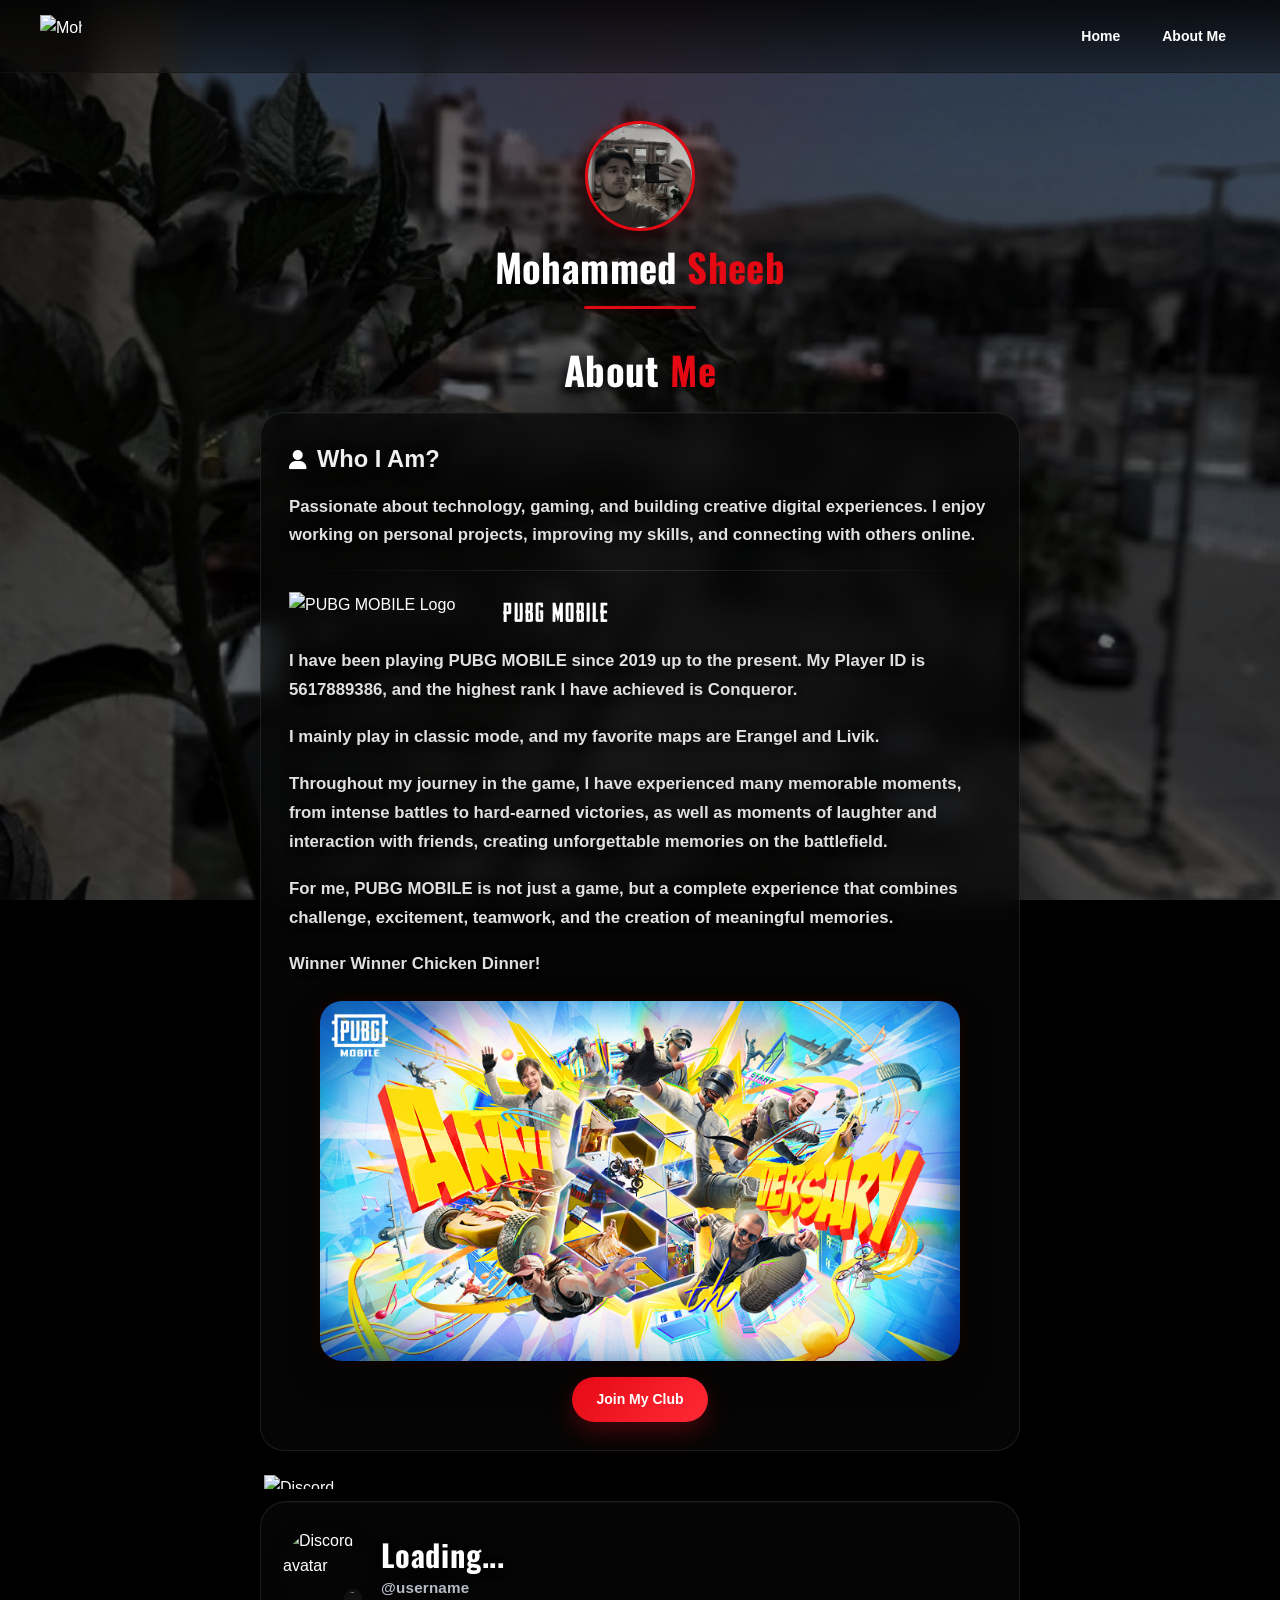
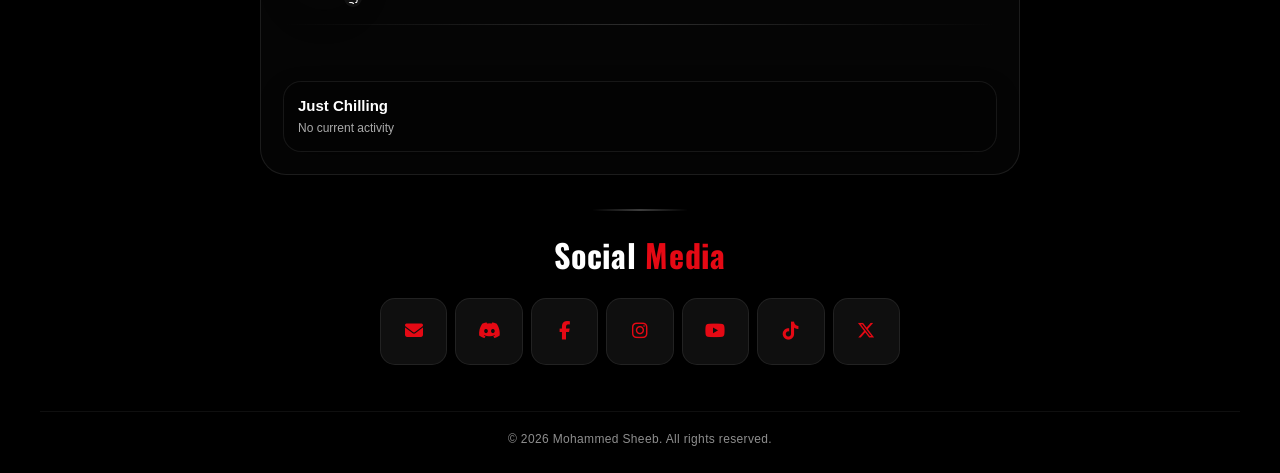
==== index.html @ 772f0a7f "Update index.html" ====
<!DOCTYPE html>
<html lang="en">
<head>
  <meta charset="UTF-8" />
  <meta name="viewport" content="width=device-width, initial-scale=1.0" />
  <title>Mohammed Sheeb</title>

  <meta name="description" content="Official personal website of Mohammed Sheeb" />
  <meta name="robots" content="index, follow" />
  <link rel="canonical" href="https://mohammedsheeb.online/" />

  <meta property="og:title" content="Mohammed Sheeb" />
  <meta property="og:description" content="Official personal website of Mohammed Sheeb" />
  <meta property="og:url" content="https://mohammedsheeb.online/" />
  <meta property="og:type" content="website" />
  <meta property="og:image" content="https://mohammedsheeb.online/assets/images/logos/logo.png?v=25" />
  <meta property="og:image:secure_url" content="https://mohammedsheeb.online/assets/images/logos/logo.png?v=25" />
  <meta property="og:image:type" content="image/png" />
  <meta property="og:image:width" content="256" />
  <meta property="og:image:height" content="256" />

  <meta name="twitter:card" content="summary" />
  <meta name="twitter:title" content="Mohammed Sheeb" />
  <meta name="twitter:description" content="Official personal website of Mohammed Sheeb" />
  <meta name="twitter:image" content="https://mohammedsheeb.online/assets/images/logos/logo.png?v=25" />

  <link rel="icon" type="image/svg+xml" href="/assets/images/logos/logo.svg" />
  <link rel="icon" type="image/png" sizes="32x32" href="/assets/images/logos/logo.png" />
  <link rel="icon" type="image/png" sizes="64x64" href="/assets/images/logos/logo.png" />
  <link rel="apple-touch-icon" href="/assets/images/logos/logo.png" />

  <link rel="preconnect" href="https://fonts.googleapis.com" />
  <link rel="preconnect" href="https://fonts.gstatic.com" crossorigin />
  <link rel="preconnect" href="https://cdnjs.cloudflare.com" />

  <link href="https://fonts.googleapis.com/css2?family=Google+Sans:ital,wght@0,400..700;1,400..700&family=Oswald:wght@200..700&display=swap" rel="stylesheet" />
  <link rel="stylesheet" href="https://cdnjs.cloudflare.com/ajax/libs/font-awesome/6.5.2/css/all.min.css" />
  <link rel="stylesheet" href="/assets/css/style.css" />

  <script async src="https://www.googletagmanager.com/gtag/js?id=G-B6TC2WJ9QJ"></script>
  <script>
    window.dataLayer = window.dataLayer || [];
    function gtag(){dataLayer.push(arguments);}
    gtag("js", new Date());
    gtag("config", "G-B6TC2WJ9QJ");
  </script>
</head>
<body>
  <header id="siteHeader">
    <div class="container header-inner">
      <div class="logo">
        <a href="/" aria-label="Mohammed Sheeb Home">
          <img
            src="/assets/images/logos/logo.png"
            alt="Mohammed Sheeb Logo"
            class="logo-img"
            width="288"
            height="288"
          />
        </a>
      </div>

      <button
        class="menu-toggle"
        id="menuToggle"
        aria-label="Menu"
        aria-expanded="false"
        aria-controls="siteNav"
        type="button"
      >
        <span></span>
        <span></span>
        <span></span>
      </button>

      <nav class="nav" id="siteNav" aria-label="Primary Navigation">
        <a href="/">Home</a>
        <a href="/about/">About Me</a>
      </nav>
    </div>
  </header>

  <main>
    <section class="hero reveal delay-1" id="about">
      <img
        id="heroAvatar"
        src="/assets/images/profile/profile.jpg"
        alt="Mohammed Sheeb Profile"
        width="710"
        height="710"
      />
      <h1>Mohammed <span>Sheeb</span></h1>
      <div class="hero-line"></div>
    </section>

    <div class="section-heading reveal delay-2">
      <h2>About <span>Me</span></h2>
    </div>

    <div class="container">
      <section class="about-card reveal delay-3">
        <div class="about-subtitle">
          <i class="fas fa-user" aria-hidden="true"></i>
          Who I Am?
        </div>

        <p class="about-text">
          Passionate about technology, gaming, and building creative digital experiences.
          I enjoy working on personal projects, improving my skills, and connecting with others online.
        </p>

        <div class="section-line"></div>

        <div class="game-title">
          <img
            src="/assets/images/logos/pubgm-logo.png"
            alt="PUBG MOBILE Logo"
            class="game-logo"
            width="600"
            height="120"
          />
          <span>PUBG MOBILE</span>
        </div>

        <p class="about-text">
          I have been playing PUBG MOBILE since 2019 up to the present. My Player ID is 5617889386, and the highest rank I have achieved is Conqueror.
        </p>

        <p class="about-text">
          I mainly play in classic mode, and my favorite maps are Erangel and Livik.
        </p>

        <p class="about-text">
          Throughout my journey in the game, I have experienced many memorable moments, from intense battles to hard-earned victories, as well as moments of laughter and interaction with friends, creating unforgettable memories on the battlefield.
        </p>

        <p class="about-text">
          For me, PUBG MOBILE is not just a game, but a complete experience that combines challenge, excitement, teamwork, and the creation of meaningful memories.
        </p>

        <p class="about-text">
          Winner Winner Chicken Dinner!
        </p>

        <div class="pubgm-image-box">
          <img
            src="/assets/images/general/pubgm.jpg"
            alt="PUBG MOBILE"
            class="pubgm-image"
            width="1536"
            height="1152"
          />
          <a
            href="https://www.pubgmobile.com/club/detail?openid=37792517957485864&encryptid=99T6UqU2F5CDhQtXUwFKhBUpHgf5hdf0uJ&id=1003854&type=1&page=club_homepage&extra&schema=igame1320"
            target="_blank"
            rel="noopener noreferrer"
            class="pubgm-btn"
          >
            Join My Club
          </a>
        </div>
      </section>

      <div class="discord-title reveal delay-4">
        <img
          src="/assets/images/logos/discord-logo.png"
          alt="Discord Logo"
          class="discord-logo"
          width="1536"
          height="232"
        />
      </div>

      <a
        href="https://discordapp.com/users/1481454957512101950"
        target="_blank"
        rel="noopener noreferrer"
        class="discord-link"
        aria-label="Open Discord profile"
      >
        <section class="discord-card reveal delay-4">
          <div class="profile">
            <div class="avatar">
              <img id="avatar" src="" alt="Discord avatar" />
              <img id="avatarFrame" class="avatar-frame" src="" alt="" style="display:none;" />
              <div id="dot" class="status-dot">
  <img id="statusIcon" src="" alt="status" />
</div>
            </div>

            <div class="profile-meta">
              <div id="displayName" class="display-name">Loading...</div>
              <div id="tag" class="username-value">@username</div>
            </div>
          </div>

          <div class="discord-divider"></div>

          <div id="customStatus" class="custom-status">
            <span id="customStatusEmoji" class="custom-status-emoji"></span>
            <span id="customStatusText" class="custom-status-text"></span>
          </div>

          <div id="activityCard" class="activity-card">
            <div id="spotifyHeader" class="spotify-header" style="display:none;">
              <span>Listening to Spotify</span>
              <i class="fab fa-spotify" aria-hidden="true"></i>
            </div>

            <div class="activity-main">
              <img
                id="activityCover"
                class="activity-cover"
                src=""
                alt="Activity Cover"
                style="display:none;"
              />

              <div class="activity-text">
                <div id="activityName" class="activity-name">Just Chilling</div>
                <div id="activityArtist" class="activity-artist">No current activity</div>
              </div>
            </div>

            <div id="spotifyProgressWrap" class="spotify-progress-wrap" style="display:none;">
              <div class="progress">
                <div id="progressBar" class="progress-bar"></div>
              </div>

              <div class="time">
                <span id="timeCurrent">0:00</span>
                <span id="timeTotal">0:00</span>
              </div>
            </div>
          </div>
        </section>
      </a>

      <div class="section-divider reveal delay-5"></div>

      <section class="social reveal delay-5" id="social">
        <h2>Social <span>Media</span></h2>

        <div class="icons-wrap">
          <div class="icons">
            <a href="mailto:mohammedsheeb1@gmail.com" aria-label="Email Mohammed Sheeb">
              <i class="fas fa-envelope" aria-hidden="true"></i>
            </a>
            <a href="https://discord.gg/ppbMFFxSFF" target="_blank" rel="noopener noreferrer" aria-label="Discord">
              <i class="fab fa-discord" aria-hidden="true"></i>
            </a>
            <a href="https://facebook.com/MohammedSheeb" target="_blank" rel="noopener noreferrer" aria-label="Facebook">
              <i class="fab fa-facebook-f" aria-hidden="true"></i>
            </a>
            <a href="https://www.instagram.com/mohammedsheeb" target="_blank" rel="noopener noreferrer" aria-label="Instagram">
              <i class="fab fa-instagram" aria-hidden="true"></i>
            </a>
            <a href="https://youtube.com/@MohammedSheeb" target="_blank" rel="noopener noreferrer" aria-label="YouTube">
              <i class="fab fa-youtube" aria-hidden="true"></i>
            </a>
            <a href="https://www.tiktok.com/@mohammedsheeb" target="_blank" rel="noopener noreferrer" aria-label="TikTok">
              <i class="fab fa-tiktok" aria-hidden="true"></i>
            </a>
            <a href="https://x.com/MohammedSheeb_" target="_blank" rel="noopener noreferrer" aria-label="X">
              <i class="fab fa-x-twitter" aria-hidden="true"></i>
            </a>
          </div>
        </div>
      </section>

      <footer class="site-footer">
        <p>&copy; <span id="year"></span> Mohammed Sheeb. All rights reserved.</p>
      </footer>
    </div>
  </main>

  <script defer src="/assets/js/script.js"></script>
</body>
</html>
---- assets/css/style.css ----
:root{
  --bg:#000;
  --card:#111;
  --border:#222;
  --text:#fff;
  --soft:#aaa;
  --accent:#e50914;
  --chip:#1a1a1a;

  --online:#23a55a;
  --idle:#f0b232;
  --dnd:#f23f43;
  --offline:#80848e;

  --container-width:1240px;
  --radius-pill:999px;
}

@font-face{
  font-family:'Headliner';
  src:url('../fonts/HeadlinerNo45.ttf') format('truetype');
  font-weight:400;
  font-style:normal;
  font-display:swap;
}

*,
*::before,
*::after{
  margin:0;
  padding:0;
  box-sizing:border-box;
}

html{
  scroll-behavior:smooth;
}

body{
  font-family:'Google Sans',sans-serif;
  color:var(--text);
  overflow-x:hidden;
  background:var(--bg);
  line-height:1.6;
}

body::before{
  content:"";
  position:fixed;
  inset:0;
  z-index:-2;
  background:#000 url('../images/backgrounds/vertical.jpg') center/cover no-repeat;
}

body::after{
  content:"";
  position:fixed;
  inset:0;
  z-index:-1;
  background:
    radial-gradient(circle at 50% 0%, rgba(229,9,20,0.10), transparent 28%),
    rgba(0,0,0,0.54);
  pointer-events:none;
}

@media (orientation: landscape), (min-width:768px){
  body::before{
    background:#000 url('../images/backgrounds/horizontal.jpg') center/cover no-repeat;
  }
}

a{
  text-decoration:none;
  color:inherit;
}

img{
  max-width:100%;
  height:auto;
  -webkit-user-drag:none;
  user-select:none;
  -webkit-touch-callout:none;
  -webkit-tap-highlight-color:transparent;
}

.container{
  width:100%;
  max-width:var(--container-width);
  margin:0 auto;
  padding:0 20px;
}

.reveal{
  opacity:0;
  transform:translateY(22px);
  animation:fadeUp .8s ease forwards;
}

.delay-1{ animation-delay:.08s; }
.delay-2{ animation-delay:.16s; }
.delay-3{ animation-delay:.24s; }
.delay-4{ animation-delay:.32s; }
.delay-5{ animation-delay:.40s; }

@keyframes fadeUp{
  to{
    opacity:1;
    transform:translateY(0);
  }
}

header{
  position:sticky;
  top:0;
  z-index:1000;
  background:linear-gradient(to bottom, rgba(0,0,0,.78), rgba(0,0,0,.35));
  backdrop-filter:blur(14px);
  -webkit-backdrop-filter:blur(14px);
  border-bottom:1px solid rgba(255,255,255,.06);
  transition:.3s ease;
}

header.scrolled{
  background:rgba(0,0,0,.82);
  box-shadow:0 10px 30px rgba(0,0,0,.35);
}

.header-inner{
  min-height:72px;
  display:flex;
  align-items:center;
  justify-content:space-between;
  gap:16px;
  width:100%;
}

.logo{
  flex:0 0 auto;
  white-space:nowrap;
}

.logo-img{
  height:42px;
  width:auto;
  display:block;
  object-fit:contain;
  transition:transform .25s ease;
}

.logo:hover .logo-img{
  transform:scale(1.03);
}

.nav{
  display:flex;
  align-items:center;
  gap:14px;
  margin-left:auto;
}

.nav a{
  color:#fff;
  font-size:14px;
  font-weight:700;
  padding:10px 14px;
  border-radius:14px;
  position:relative;
  transition:.25s ease;
}

.nav a:hover{
  background:rgba(255,255,255,.06);
  color:var(--accent);
}

.menu-toggle{
  display:none;
  width:48px;
  height:48px;
  border:1px solid rgba(229,9,20,.35);
  background:rgba(255,255,255,.04);
  border-radius:14px;
  align-items:center;
  justify-content:center;
  cursor:pointer;
  position:relative;
  overflow:hidden;
}

.menu-toggle span{
  position:absolute;
  left:50%;
  width:20px;
  height:2.5px;
  background:#fff;
  border-radius:999px;
  transform:translateX(-50%);
  transition:.3s ease;
}

.menu-toggle span:nth-child(1){ top:15px; }
.menu-toggle span:nth-child(2){ top:22px; }
.menu-toggle span:nth-child(3){ top:29px; }

.menu-toggle.active span:nth-child(1){
  top:22px;
  transform:translateX(-50%) rotate(45deg);
}

.menu-toggle.active span:nth-child(2){
  opacity:0;
}

.menu-toggle.active span:nth-child(3){
  top:22px;
  transform:translateX(-50%) rotate(-45deg);
}

.hero{
  text-align:center;
  padding:48px 20px 18px;
  position:relative;
  z-index:1;
}

.hero img{
  width:110px;
  height:110px;
  border-radius:50%;
  border:3px solid var(--accent);
  margin:0 auto 16px;
  object-fit:cover;
  display:block;
  box-shadow:
    0 0 24px rgba(229,9,20,.18),
    0 12px 30px rgba(0,0,0,.22);
}

.hero h1,
.section-heading h2,
.display-name,
.social h2{
  font-family:'Oswald',sans-serif;
}

.hero h1{
  font-size:clamp(2rem, 1.3rem + 1.4vw, 2.7rem);
  line-height:1.05;
  font-weight:800;
  letter-spacing:.4px;
  text-shadow:0 3px 14px rgba(0,0,0,.45);
}

.hero h1 span{
  color:var(--accent);
}

.hero-line{
  width:112px;
  height:3px;
  background:var(--accent);
  margin:18px auto 0;
  border-radius:999px;
  box-shadow:0 0 14px rgba(229,9,20,.28);
}

.section-heading{
  text-align:center;
  margin-top:22px;
  position:relative;
  z-index:1;
}

.section-heading h2{
  font-size:clamp(2rem, 1.3rem + 1.4vw, 2.7rem);
  font-weight:800;
  line-height:1.06;
  letter-spacing:.4px;
  text-shadow:0 3px 14px rgba(0,0,0,.45);
}

.section-heading h2 span{
  color:var(--accent);
}

.about-card{
  max-width:760px;
  margin:22px auto 0;
  background:rgba(8,8,8,.72);
  border:1px solid rgba(255,255,255,.09);
  border-radius:24px;
  padding:28px;
  box-shadow:
    0 18px 44px rgba(0,0,0,.42),
    inset 0 1px 0 rgba(255,255,255,.03);
  text-align:left;
  backdrop-filter:blur(14px);
  -webkit-backdrop-filter:blur(14px);
}

.about-subtitle{
  display:flex;
  align-items:center;
  gap:10px;
  color:#f0f0f0;
  font-size:clamp(1.2rem, 1rem + .6vw, 1.65rem);
  font-weight:800;
  margin-bottom:14px;
  text-shadow:0 3px 14px rgba(0,0,0,.45);
}

.about-subtitle i{
  color:#fff;
  font-size:20px;
}

.about-text{
  color:#e0e0e0;
  font-size:clamp(.98rem, .92rem + .18vw, 1.05rem);
  font-weight:650;
  line-height:1.72;
  text-shadow:0 2px 10px rgba(0,0,0,.35);
  margin-bottom:18px;
}

.section-line{
  width:100%;
  height:1px;
  margin:20px 0;
  background:linear-gradient(to right, transparent, rgba(255,255,255,.16), transparent);
  opacity:.85;
}

.game-title{
  display:flex;
  align-items:center;
  gap:14px;
  flex-wrap:wrap;
  margin:6px 0 14px;
}

.game-logo{
  width:auto;
  height:40px;
  max-width:min(220px, 54vw);
  object-fit:contain;
  display:block;
}

.game-title span{
  font-family:'Headliner',sans-serif;
  font-size:clamp(1.25rem, 1rem + .8vw, 1.7rem);
  letter-spacing:2px;
  color:#fff;
  white-space:nowrap;
}

.pubgm-image-box{
  margin-top:22px;
  text-align:center;
}

.pubgm-image{
  width:100%;
  max-width:640px;
  display:block;
  margin:20px auto 16px;
  border-radius:22px;
  box-shadow:
    0 14px 34px rgba(0,0,0,.36),
    0 0 18px rgba(229,9,20,.10);
}

.pubgm-btn{
  display:inline-block;
  padding:11px 24px;
  border-radius:999px;
  font-size:14px;
  font-weight:700;
  color:#fff;
  background:linear-gradient(135deg,#e50914,#ff2a36);
  box-shadow:0 10px 24px rgba(229,9,20,.28);
  transition:.3s ease;
}

.pubgm-btn:hover{
  transform:translateY(-2px) scale(1.04);
}

.discord-title{
  display:flex;
  align-items:center;
  max-width:760px;
  margin:24px auto 12px;
  padding:0 4px;
}

.discord-logo{
  height:14px;
  width:auto;
  display:block;
}

.discord-link{
  display:block;
}

.discord-card{
  max-width:760px;
  margin:10px auto 0;
  padding:22px;
  border-radius:26px;
  position:relative;
  overflow:hidden;
  cursor:pointer;
  background:rgba(8,8,8,.72);
  border:1px solid rgba(255,255,255,.09);
  box-shadow:
    0 18px 44px rgba(0,0,0,.42),
    inset 0 1px 0 rgba(255,255,255,.03);
  backdrop-filter:blur(14px);
  -webkit-backdrop-filter:blur(14px);
  transition:.28s ease;
}

.discord-card:hover{
  transform:scale(1.02);
}

.profile{
  display:flex;
  align-items:center;
  gap:16px;
  padding-top:4px;
}

.profile-meta{
  min-width:0;
  flex:1;
  display:flex;
  flex-direction:column;
  justify-content:center;
}

.avatar{
  width:82px;
  height:82px;
  position:relative;
  flex-shrink:0;
  border-radius:50%;
  display:flex;
  align-items:center;
  justify-content:center;
}

.avatar #avatar{
  width:100%;
  height:100%;
  border-radius:50%;
  object-fit:cover;
  object-position:center;
  display:block;
  position:relative;
  z-index:1;
  box-shadow:0 10px 24px rgba(0,0,0,.28);
}

.avatar-frame{
  position:absolute;
  top:50%;
  left:50%;
  width:104px;
  height:104px;
  transform:translate(-50%, -50%);
  object-fit:contain;
  object-position:center;
  pointer-events:none;
  z-index:2;
}

.status-dot{
  width:18px;
  height:18px;
  border-radius:50%;
  position:absolute;
  bottom:3px;
  right:3px;
  border:3px solid #111;
  z-index:3;
  background:#111;
  display:flex;
  align-items:center;
  justify-content:center;
  overflow:hidden;
}

.online{ background:var(--online); }
.idle{ background:var(--idle); }
.dnd{ background:var(--dnd); }
.offline{ background:var(--offline); }

.display-name{
  font-size:clamp(1.7rem, 1.1rem + 1vw, 2.25rem);
  font-weight:800;
  line-height:1;
  word-break:break-word;
  color:#fff;
  letter-spacing:.8px;
  text-shadow:0 2px 10px rgba(0,0,0,.5);
  margin:0 0 8px;
}

.username-value{
  color:#b7bbc7;
  font-size:clamp(.85rem, .75rem + .25vw, .95rem);
  font-weight:600;
  line-height:1.2;
  letter-spacing:.2px;
}

.discord-divider{
  width:100%;
  height:1px;
  margin:14px 0;
  background:linear-gradient(to right, transparent, rgba(255,255,255,.20), transparent);
  opacity:.8;
}

.custom-status{
  display:flex;
  align-items:center;
  justify-content:flex-start;
  gap:10px;
  font-size:14px;
  color:#e1dede;
  margin-bottom:14px;
  min-height:28px;
}

.custom-status-emoji{
  display:flex;
  align-items:center;
  justify-content:center;
  width:28px;
  height:28px;
  font-size:22px;
  flex-shrink:0;
}

.custom-status-emoji img{
  width:24px;
  height:24px;
  object-fit:contain;
  display:block;
}

.custom-status-text{
  display:block;
  word-break:break-word;
  font-weight:600;
}

.activity-card{
  display:flex;
  flex-direction:column;
  padding:14px;
  border-radius:18px;
  background:rgba(0,0,0,.38);
  border:1px solid rgba(255,255,255,.08);
  backdrop-filter:blur(8px);
  -webkit-backdrop-filter:blur(8px);
  box-shadow:0 10px 25px rgba(0,0,0,.28);
}

.spotify-header{
  display:flex;
  align-items:center;
  gap:8px;
  font-size:13px;
  font-weight:650;
  color:#d9d9d9;
  margin-bottom:12px;
}

.spotify-header i{
  font-size:15px;
  color:#1db954;
}

.activity-main{
  display:flex;
  align-items:center;
  gap:12px;
  width:100%;
}

.activity-cover{
  width:64px;
  height:64px;
  border-radius:10px;
  object-fit:cover;
  flex-shrink:0;
  display:block;
}

.activity-icon-fallback{
  width:64px;
  height:64px;
  border-radius:14px;
  background:rgba(255,255,255,.05);
  display:flex;
  align-items:center;
  justify-content:center;
  flex-shrink:0;
}

.activity-icon-fallback i{
  font-size:30px;
  color:#f1f1f1;
}

.activity-text{
  min-width:0;
  flex:1;
  display:flex;
  flex-direction:column;
  justify-content:center;
}

.activity-name{
  font-size:15px;
  font-weight:750;
  color:#fff;
  line-height:1.35;
  margin-bottom:4px;
  word-break:break-word;
}

.activity-artist{
  font-size:12px;
  color:#aaa;
  line-height:1.4;
  word-break:break-word;
}

.spotify-progress-wrap{
  margin-top:12px;
  width:100%;
}

.progress{
  width:100%;
  height:6px;
  background:rgba(255,255,255,.08);
  border-radius:999px;
  overflow:hidden;
}

.progress-bar{
  height:100%;
  width:0%;
  background:#f1f1f1;
  border-radius:999px;
}

.time{
  display:flex;
  justify-content:space-between;
  gap:8px;
  font-size:11px;
  color:#b8b8b8;
  margin-top:6px;
}

.section-divider{
  width:96px;
  height:2px;
  background:linear-gradient(to right, transparent, rgba(255,255,255,.24), transparent);
  margin:34px auto 26px;
  border-radius:999px;
}

.social{
  text-align:center;
  margin-bottom:42px;
  overflow:hidden;
}

.social h2{
  font-size:clamp(1.7rem, 7vw, 2rem);
  margin-bottom:16px;
  line-height:1.1;
  font-weight:800;
  letter-spacing:.7px;
  text-shadow:0 3px 14px rgba(0,0,0,.45);
}

.social h2 span{
  color:var(--accent);
}

.icons-wrap{
  width:100%;
  max-width:760px;
  margin:0 auto;
  padding:10px 0 4px;
  overflow:hidden;
}

.icons{
  display:grid;
  grid-template-columns:repeat(7, minmax(0, 1fr));
  gap:8px;
  width:100%;
  max-width:520px;
  margin:0 auto;
  align-items:center;
  justify-content:center;
}

.icons a{
  width:100%;
  aspect-ratio:1 / 1;
  min-width:0;
  display:flex;
  align-items:center;
  justify-content:center;
  background:rgba(17,17,17,.90);
  border:1px solid rgba(255,255,255,.08);
  border-radius:15px;
  color:var(--accent);
  font-size:clamp(14px, 3.6vw, 18px);
  transition:.28s ease;
  backdrop-filter:blur(10px);
  -webkit-backdrop-filter:blur(10px);
}

.icons a:hover{
  transform:translateY(-4px) scale(1.04);
  background:linear-gradient(135deg,#e50914,#ff2a36);
  color:#fff;
}

.site-footer{
  text-align:center;
  padding:18px 16px 24px;
  color:#9a9a9a;
  margin-top:8px;
  border-top:1px solid rgba(255,255,255,.06);
  font-size:14px;
}

.site-footer p{
  font-size:12px;
  font-weight:500;
  letter-spacing:.35px;
  color:#9e9e9e;
  opacity:.9;
}

@media (max-width:1023px){
  .container{
    width:100%;
    max-width:100%;
    padding:0 18px;
  }

  .header-inner{
    min-height:74px;
    gap:12px;
  }

  .logo-img{
    height:40px;
  }

  .hero{
    padding:42px 18px 16px;
  }

  .hero img{
    width:104px;
    height:104px;
  }

  .hero h1{
    font-size:clamp(2rem, 6vw, 2.5rem);
  }

  .section-heading{
    margin-top:20px;
  }

  .section-heading h2{
    font-size:clamp(1.9rem, 5.8vw, 2.4rem);
  }

  .about-card,
  .discord-card{
    padding:20px;
    border-radius:22px;
  }

  .about-text{
    font-size:1rem;
    line-height:1.75;
  }

  .game-logo{
    height:36px;
    max-width:min(190px, 52vw);
  }

  .game-title span{
    font-size:1.25rem;
    letter-spacing:1.5px;
  }

  .profile{
    align-items:center;
    gap:14px;
  }

  .avatar{
    width:76px;
    height:76px;
  }

  .display-name{
    font-size:clamp(1.55rem, 5vw, 2rem);
  }

  .username-value{
    font-size:14px;
  }

  .activity-cover,
  .activity-icon-fallback{
    width:60px;
    height:60px;
  }

  .icons{
    max-width:500px;
    gap:7px;
  }
}

@media (max-width:768px){
  .menu-toggle{
    display:flex;
    flex-direction:column;
  }

  .nav{
    position:absolute;
    top:calc(100% + 12px);
    left:12px;
    right:12px;
    margin-left:0;
    background:linear-gradient(to bottom, rgba(0,0,0,.88), rgba(0,0,0,.58));
    backdrop-filter:blur(10px);
    -webkit-backdrop-filter:blur(10px);
    border:1px solid rgba(255,255,255,.06);
    border-radius:22px;
    box-shadow:0 20px 45px rgba(0,0,0,.45);
    padding:12px;
    display:flex;
    flex-direction:column;
    align-items:flex-start;
    gap:6px;
    opacity:0;
    visibility:hidden;
    transform:translateY(-10px) scale(.96);
    pointer-events:none;
    transition:.3s ease;
  }

  .nav.open{
    opacity:1;
    visibility:visible;
    transform:translateY(0) scale(1);
    pointer-events:auto;
  }

  .nav a{
    width:100%;
    padding:14px;
    border-radius:14px;
    font-size:15px;
    font-weight:700;
    color:#fff;
    background:transparent;
  }
}

@media (max-width:480px){
  .container{
    padding:0 14px;
  }

  .logo-img{
    height:36px;
  }

  .menu-toggle{
    width:44px;
    height:44px;
    border-radius:12px;
  }

  .menu-toggle span:nth-child(1){ top:13px; }
  .menu-toggle span:nth-child(2){ top:20px; }
  .menu-toggle span:nth-child(3){ top:27px; }

  .menu-toggle.active span:nth-child(1){ top:20px; }
  .menu-toggle.active span:nth-child(3){ top:20px; }

  .hero{
    padding:34px 14px 12px;
  }

  .hero img{
    width:98px;
    height:98px;
    margin-bottom:12px;
  }

  .about-card,
  .discord-card{
    padding:18px;
    border-radius:24px;
  }

  .profile{
    gap:13px;
    align-items:center;
  }

  .avatar{
    width:70px;
    height:70px;
  }

  .status-dot img{
  width:100%;
  height:100%;
  object-fit:contain;
}

  .display-name{
    font-size:clamp(1.45rem, 7vw, 1.8rem);
  }

  .username-value{
    font-size:13px;
  }

  .icons{
    gap:5px;
    max-width:100%;
  }

  .icons a{
    border-radius:11px;
    font-size:14px;
  }

  .site-footer{
    padding:16px 12px 22px;
  }
}
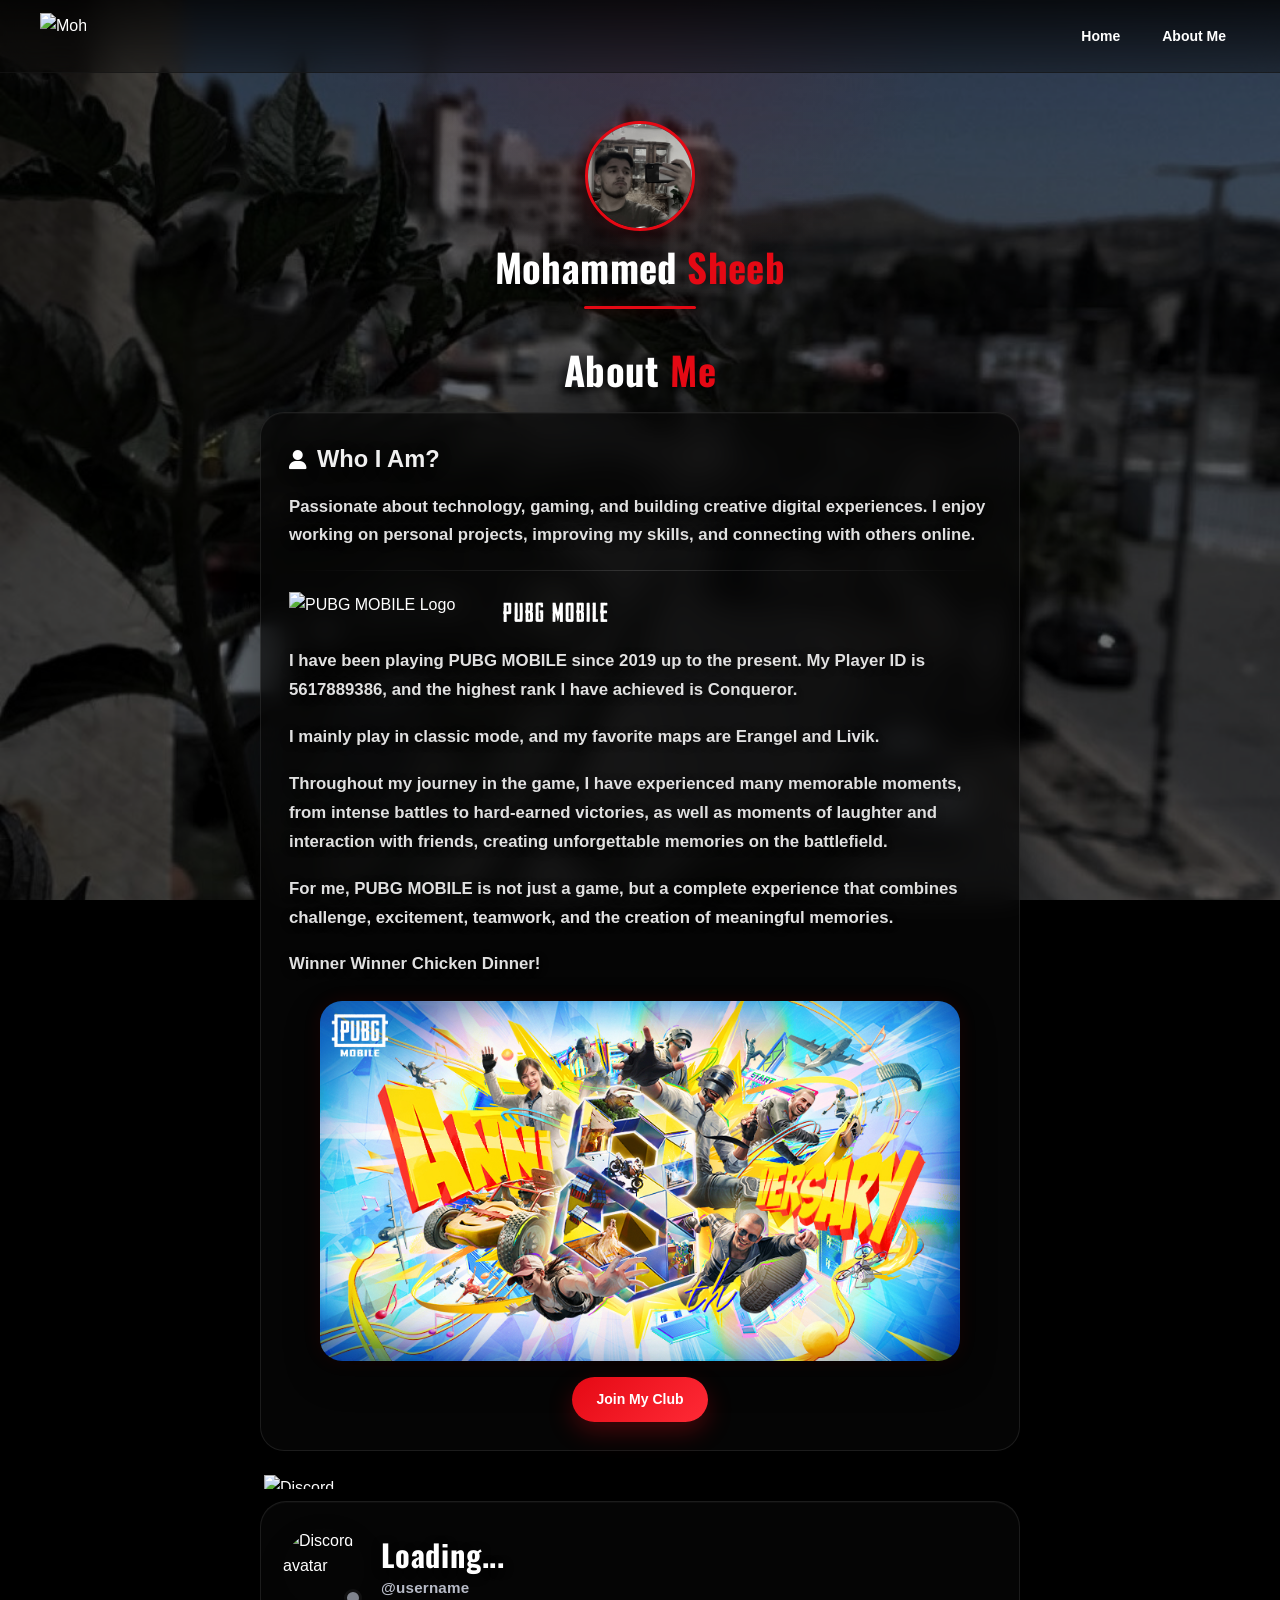
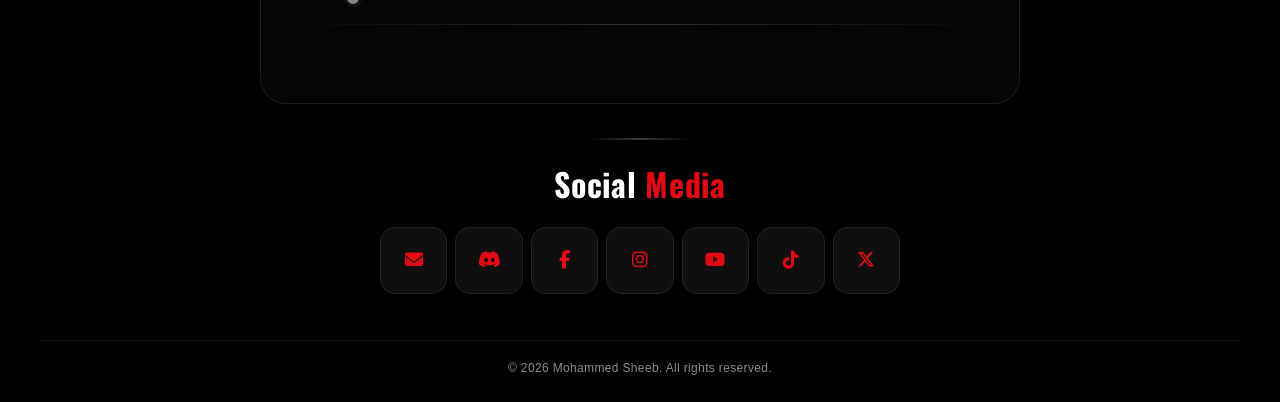
==== commit 6a12d824: "Update index.html" ====
--- a/index.html
+++ b/index.html
@@ -183,9 +183,7 @@
             <div class="avatar">
               <img id="avatar" src="" alt="Discord avatar" />
               <img id="avatarFrame" class="avatar-frame" src="" alt="" style="display:none;" />
-              <div id="dot" class="status-dot">
-  <img id="statusIcon" src="" alt="status" />
-</div>
+              <div id="dot" class="status-dot offline"></div>
             </div>
 
             <div class="profile-meta">
--- a/assets/css/style.css
+++ b/assets/css/style.css
@@ -19,7 +19,7 @@
 @font-face{
   font-family:'Headliner';
   src:url('../fonts/HeadlinerNo45.ttf') format('truetype');
-  font-weight:400;
+  font-weight:700;
   font-style:normal;
   font-display:swap;
 }
@@ -140,7 +140,7 @@
 }
 
 .logo-img{
-  height:42px;
+  height:46px;
   width:auto;
   display:block;
   object-fit:contain;
@@ -451,6 +451,7 @@
   display:flex;
   align-items:center;
   justify-content:center;
+  overflow:visible;
 }
 
 .avatar #avatar{
@@ -466,16 +467,20 @@
 }
 
 .avatar-frame{
-  position:absolute;
-  top:50%;
-  left:50%;
-  width:104px;
-  height:104px;
-  transform:translate(-50%, -50%);
-  object-fit:contain;
-  object-position:center;
-  pointer-events:none;
-  z-index:2;
+  position:absolute !important;
+  top:50% !important;
+  left:50% !important;
+  width:96px !important;
+  height:96px !important;
+  min-width:145px !important;
+  min-height:145px !important;
+  max-width:none !important;
+  max-height:none !important;
+  transform:translate(-50%, -50%) !important;
+  object-fit:contain !important;
+  object-position:center !important;
+  pointer-events:none !important;
+  z-index:2 !important;
 }
 
 .status-dot{
@@ -494,6 +499,12 @@
   overflow:hidden;
 }
 
+.status-dot img{
+  width:100%;
+  height:100%;
+  object-fit:contain;
+}
+
 .online{ background:var(--online); }
 .idle{ background:var(--idle); }
 .dnd{ background:var(--dnd); }
@@ -603,22 +614,6 @@
   display:block;
 }
 
-.activity-icon-fallback{
-  width:64px;
-  height:64px;
-  border-radius:14px;
-  background:rgba(255,255,255,.05);
-  display:flex;
-  align-items:center;
-  justify-content:center;
-  flex-shrink:0;
-}
-
-.activity-icon-fallback i{
-  font-size:30px;
-  color:#f1f1f1;
-}
-
 .activity-text{
   min-width:0;
   flex:1;
@@ -771,7 +766,7 @@
   }
 
   .logo-img{
-    height:40px;
+    height:46px;
   }
 
   .hero{
@@ -824,6 +819,13 @@
   .avatar{
     width:76px;
     height:76px;
+  }
+
+  .avatar-frame{
+    width:132px !important;
+    height:132px !important;
+    min-width:132px !important;
+    min-height:132px !important;
   }
 
   .display-name{
@@ -900,7 +902,7 @@
   }
 
   .logo-img{
-    height:36px;
+    height:40px;
   }
 
   .menu-toggle{
@@ -942,11 +944,12 @@
     height:70px;
   }
 
-  .status-dot img{
-  width:100%;
-  height:100%;
-  object-fit:contain;
-}
+  .avatar-frame{
+    width:86px !important;
+    height:86px !important;
+    min-width:86px !important;
+    min-height:86px !important;
+  }
 
   .display-name{
     font-size:clamp(1.45rem, 7vw, 1.8rem);
@@ -969,4 +972,28 @@
   .site-footer{
     padding:16px 12px 22px;
   }
+}
+
+.game-time{
+  display:flex;
+  align-items:center;
+  gap:6px;
+  margin-top:4px;
+  color:#23a55a;
+  font-weight:800;
+}
+
+.game-time i{
+  color:#23a55a;
+  font-size:14px;
+}
+
+.game-time span{
+  color:#23a55a;
+  font-size:14px;
+  font-weight:800;
+}
+
+.activity-artist div{
+  line-height:1.45;
 }
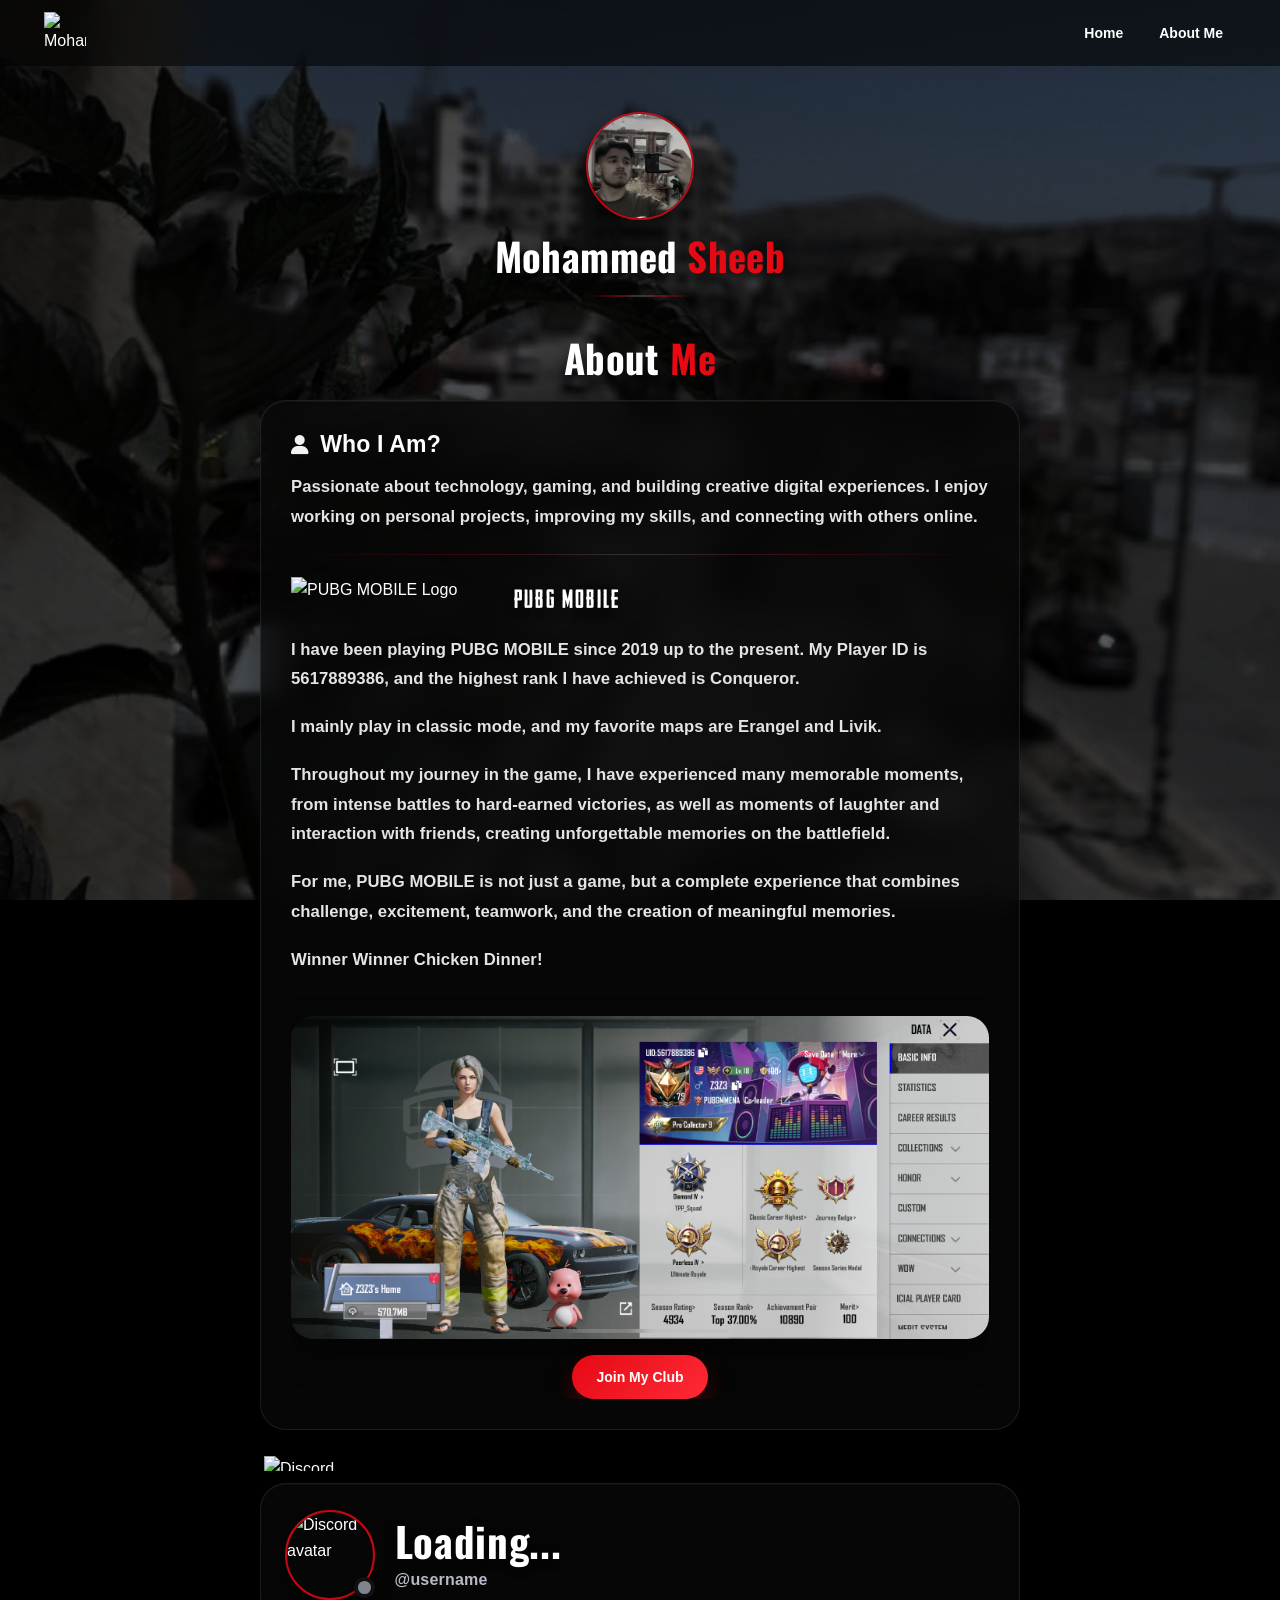
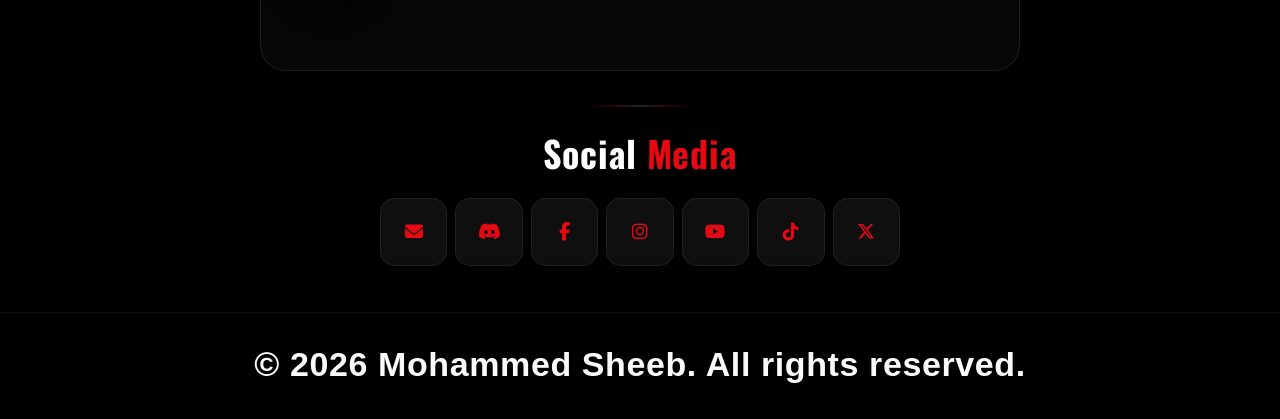
==== commit 53eacdb1: "Update index.html" ====
--- a/index.html
+++ b/index.html
@@ -144,8 +144,8 @@
 
         <div class="pubgm-image-box">
           <img
-            src="/assets/images/general/pubgm.jpg"
-            alt="PUBG MOBILE"
+            src="assets/images/general/IMG_7453.png"
+            alt="PUBGM Image"
             class="pubgm-image"
             width="1536"
             height="1152"
@@ -267,7 +267,7 @@
       </section>
 
       <footer class="site-footer">
-        <p>&copy; <span id="year"></span> Mohammed Sheeb. All rights reserved.</p>
+        <p>© <span id="year"></span> Mohammed Sheeb. All rights reserved.</p>
       </footer>
     </div>
   </main>
--- a/assets/css/style.css
+++ b/assets/css/style.css
@@ -1,11 +1,8 @@
 :root{
   --bg:#000;
-  --card:#111;
-  --border:#222;
   --text:#fff;
-  --soft:#aaa;
+  --soft:#b8b8b8;
   --accent:#e50914;
-  --chip:#1a1a1a;
 
   --online:#23a55a;
   --idle:#f0b232;
@@ -13,7 +10,9 @@
   --offline:#80848e;
 
   --container-width:1240px;
-  --radius-pill:999px;
+
+  --avatar-size:clamp(80px, 7vw, 104px);
+  --frame-size:calc(var(--avatar-size) * 1.19);
 }
 
 @font-face{
@@ -40,7 +39,7 @@
   font-family:'Google Sans',sans-serif;
   color:var(--text);
   overflow-x:hidden;
-  background:var(--bg);
+  background:#000;
   line-height:1.6;
 }
 
@@ -57,13 +56,11 @@
   position:fixed;
   inset:0;
   z-index:-1;
-  background:
-    radial-gradient(circle at 50% 0%, rgba(229,9,20,0.10), transparent 28%),
-    rgba(0,0,0,0.54);
+  background:rgba(0,0,0,.64);
   pointer-events:none;
 }
 
-@media (orientation: landscape), (min-width:768px){
+@media (orientation:landscape), (min-width:768px){
   body::before{
     background:#000 url('../images/backgrounds/horizontal.jpg') center/cover no-repeat;
   }
@@ -87,13 +84,13 @@
   width:100%;
   max-width:var(--container-width);
   margin:0 auto;
-  padding:0 20px;
+  padding:0 clamp(14px, 3vw, 24px);
 }
 
 .reveal{
   opacity:0;
-  transform:translateY(22px);
-  animation:fadeUp .8s ease forwards;
+  transform:translateY(24px);
+  animation:fadeUp .85s cubic-bezier(.2,.8,.2,1) forwards;
 }
 
 .delay-1{ animation-delay:.08s; }
@@ -113,127 +110,128 @@
   position:sticky;
   top:0;
   z-index:1000;
-  background:linear-gradient(to bottom, rgba(0,0,0,.78), rgba(0,0,0,.35));
-  backdrop-filter:blur(14px);
-  -webkit-backdrop-filter:blur(14px);
-  border-bottom:1px solid rgba(255,255,255,.06);
-  transition:.3s ease;
+  background:rgba(0,0,0,.54);
+  backdrop-filter:blur(22px);
+  -webkit-backdrop-filter:blur(22px);
+  border-bottom:none;
+  transition:background .3s ease, box-shadow .3s ease;
 }
 
 header.scrolled{
-  background:rgba(0,0,0,.82);
-  box-shadow:0 10px 30px rgba(0,0,0,.35);
+  background:rgba(0,0,0,.76);
+  box-shadow:0 12px 34px rgba(0,0,0,.36);
 }
 
 .header-inner{
-  min-height:72px;
+  min-height:66px;
   display:flex;
   align-items:center;
   justify-content:space-between;
-  gap:16px;
-  width:100%;
-}
-
-.logo{
-  flex:0 0 auto;
-  white-space:nowrap;
+  gap:14px;
 }
 
 .logo-img{
-  height:46px;
+  height:42px;
   width:auto;
   display:block;
   object-fit:contain;
-  transition:transform .25s ease;
+  transition:transform .25s ease, opacity .25s ease;
 }
 
 .logo:hover .logo-img{
-  transform:scale(1.03);
+  transform:scale(1.04);
 }
 
 .nav{
   display:flex;
   align-items:center;
-  gap:14px;
+  gap:10px;
   margin-left:auto;
 }
 
 .nav a{
   color:#fff;
   font-size:14px;
-  font-weight:700;
-  padding:10px 14px;
+  font-weight:750;
+  padding:9px 13px;
   border-radius:14px;
-  position:relative;
-  transition:.25s ease;
+  transition:background .25s ease, color .25s ease, transform .25s ease;
 }
 
 .nav a:hover{
-  background:rgba(255,255,255,.06);
-  color:var(--accent);
+  background:rgba(255,255,255,.08);
+  color:#fff;
+  transform:translateY(-1px);
 }
 
 .menu-toggle{
   display:none;
-  width:48px;
-  height:48px;
-  border:1px solid rgba(229,9,20,.35);
-  background:rgba(255,255,255,.04);
-  border-radius:14px;
+  width:42px;
+  height:42px;
+  border:1px solid rgba(255,255,255,.12);
+  background:rgba(255,255,255,.055);
+  border-radius:16px;
   align-items:center;
   justify-content:center;
   cursor:pointer;
   position:relative;
   overflow:hidden;
+  z-index:3001;
+  transition:transform .25s ease, background .25s ease, border-color .25s ease;
+}
+
+.menu-toggle:hover{
+  transform:scale(1.04);
+  border-color:rgba(255,255,255,.22);
+  background:rgba(255,255,255,.09);
 }
 
 .menu-toggle span{
   position:absolute;
   left:50%;
-  width:20px;
-  height:2.5px;
+  width:19px;
+  height:2.4px;
   background:#fff;
   border-radius:999px;
   transform:translateX(-50%);
-  transition:.3s ease;
-}
-
-.menu-toggle span:nth-child(1){ top:15px; }
-.menu-toggle span:nth-child(2){ top:22px; }
-.menu-toggle span:nth-child(3){ top:29px; }
+  transition:top .28s cubic-bezier(.2,.8,.2,1), transform .28s cubic-bezier(.2,.8,.2,1), opacity .18s ease;
+}
+
+.menu-toggle span:nth-child(1){ top:13px; }
+.menu-toggle span:nth-child(2){ top:20px; }
+.menu-toggle span:nth-child(3){ top:27px; }
 
 .menu-toggle.active span:nth-child(1){
-  top:22px;
+  top:20px;
   transform:translateX(-50%) rotate(45deg);
 }
 
 .menu-toggle.active span:nth-child(2){
   opacity:0;
+  transform:translateX(-50%) scaleX(0);
 }
 
 .menu-toggle.active span:nth-child(3){
-  top:22px;
+  top:20px;
   transform:translateX(-50%) rotate(-45deg);
 }
 
 .hero{
   text-align:center;
-  padding:48px 20px 18px;
+  padding:46px 20px 18px;
   position:relative;
   z-index:1;
 }
 
 .hero img{
-  width:110px;
-  height:110px;
+  width:108px;
+  height:108px;
   border-radius:50%;
-  border:3px solid var(--accent);
+  border:2px solid rgba(229,9,20,.8);
   margin:0 auto 16px;
   object-fit:cover;
   display:block;
-  box-shadow:
-    0 0 24px rgba(229,9,20,.18),
-    0 12px 30px rgba(0,0,0,.22);
+  box-shadow:0 14px 32px rgba(0,0,0,.42);
 }
 
 .hero h1,
@@ -251,17 +249,19 @@
   text-shadow:0 3px 14px rgba(0,0,0,.45);
 }
 
-.hero h1 span{
+.hero h1 span,
+.section-heading h2 span,
+.social h2 span{
   color:var(--accent);
 }
 
 .hero-line{
-  width:112px;
-  height:3px;
-  background:var(--accent);
+  width:104px;
+  height:2px;
   margin:18px auto 0;
   border-radius:999px;
-  box-shadow:0 0 14px rgba(229,9,20,.28);
+  background:linear-gradient(to right, transparent, rgba(229,9,20,.38), rgba(255,255,255,.18), rgba(229,9,20,.38), transparent);
+  box-shadow:none;
 }
 
 .section-heading{
@@ -279,96 +279,108 @@
   text-shadow:0 3px 14px rgba(0,0,0,.45);
 }
 
-.section-heading h2 span{
-  color:var(--accent);
+.about-card,
+.discord-card{
+  width:100%;
+  max-width:760px;
+  background:rgba(8,8,8,.76);
+  border:1px solid rgba(255,255,255,.09);
+  border-radius:26px;
+  box-shadow:
+    0 20px 48px rgba(0,0,0,.46),
+    inset 0 1px 0 rgba(255,255,255,.035);
+  backdrop-filter:blur(16px);
+  -webkit-backdrop-filter:blur(16px);
 }
 
 .about-card{
-  max-width:760px;
   margin:22px auto 0;
-  background:rgba(8,8,8,.72);
-  border:1px solid rgba(255,255,255,.09);
-  border-radius:24px;
-  padding:28px;
-  box-shadow:
-    0 18px 44px rgba(0,0,0,.42),
-    inset 0 1px 0 rgba(255,255,255,.03);
+  padding:clamp(20px, 3vw, 30px);
   text-align:left;
-  backdrop-filter:blur(14px);
-  -webkit-backdrop-filter:blur(14px);
 }
 
 .about-subtitle{
   display:flex;
   align-items:center;
-  gap:10px;
-  color:#f0f0f0;
-  font-size:clamp(1.2rem, 1rem + .6vw, 1.65rem);
-  font-weight:800;
+  gap:11px;
+  color:#fff;
+  font-size:clamp(1.15rem, 1rem + .55vw, 1.55rem);
+  font-weight:850;
+  line-height:1.2;
   margin-bottom:14px;
-  text-shadow:0 3px 14px rgba(0,0,0,.45);
+  letter-spacing:.15px;
 }
 
 .about-subtitle i{
   color:#fff;
   font-size:20px;
+  opacity:.95;
 }
 
 .about-text{
-  color:#e0e0e0;
-  font-size:clamp(.98rem, .92rem + .18vw, 1.05rem);
-  font-weight:650;
-  line-height:1.72;
-  text-shadow:0 2px 10px rgba(0,0,0,.35);
+  color:#e4e4e4;
+  font-size:clamp(.96rem, .9rem + .18vw, 1.06rem);
+  font-weight:620;
+  line-height:1.78;
   margin-bottom:18px;
+  letter-spacing:.05px;
+}
+
+.section-line,
+.discord-divider,
+.section-divider{
+  border-radius:999px;
+  background:linear-gradient(to right, transparent, rgba(229,9,20,.22), rgba(255,255,255,.14), rgba(229,9,20,.22), transparent);
+  box-shadow:none;
 }
 
 .section-line{
   width:100%;
   height:1px;
-  margin:20px 0;
-  background:linear-gradient(to right, transparent, rgba(255,255,255,.16), transparent);
-  opacity:.85;
+  margin:22px 0;
 }
 
 .game-title{
   display:flex;
   align-items:center;
-  gap:14px;
+  gap:13px;
   flex-wrap:wrap;
-  margin:6px 0 14px;
+  margin:8px 0 16px;
 }
 
 .game-logo{
   width:auto;
-  height:40px;
-  max-width:min(220px, 54vw);
+  height:clamp(34px, 5vw, 42px);
+  max-width:min(210px, 50vw);
   object-fit:contain;
   display:block;
+  filter:drop-shadow(0 6px 12px rgba(0,0,0,.35));
 }
 
 .game-title span{
   font-family:'Headliner',sans-serif;
-  font-size:clamp(1.25rem, 1rem + .8vw, 1.7rem);
-  letter-spacing:2px;
+  font-size:clamp(1.2rem, 1rem + .72vw, 1.62rem);
+  letter-spacing:2.2px;
   color:#fff;
   white-space:nowrap;
+  line-height:1;
+  text-shadow:0 4px 12px rgba(0,0,0,.45);
 }
 
 .pubgm-image-box{
   margin-top:22px;
   text-align:center;
+  overflow:hidden;
 }
 
 .pubgm-image{
   width:100%;
-  max-width:640px;
+  max-width:100%;
   display:block;
   margin:20px auto 16px;
   border-radius:22px;
-  box-shadow:
-    0 14px 34px rgba(0,0,0,.36),
-    0 0 18px rgba(229,9,20,.10);
+  object-fit:cover;
+  box-shadow:0 14px 34px rgba(0,0,0,.38);
 }
 
 .pubgm-btn{
@@ -376,27 +388,28 @@
   padding:11px 24px;
   border-radius:999px;
   font-size:14px;
-  font-weight:700;
+  font-weight:750;
   color:#fff;
   background:linear-gradient(135deg,#e50914,#ff2a36);
-  box-shadow:0 10px 24px rgba(229,9,20,.28);
-  transition:.3s ease;
+  box-shadow:0 10px 24px rgba(229,9,20,.24);
+  transition:transform .28s ease, box-shadow .28s ease;
 }
 
 .pubgm-btn:hover{
   transform:translateY(-2px) scale(1.04);
+  box-shadow:0 14px 30px rgba(229,9,20,.32);
 }
 
 .discord-title{
   display:flex;
   align-items:center;
   max-width:760px;
-  margin:24px auto 12px;
+  margin:26px auto 12px;
   padding:0 4px;
 }
 
 .discord-logo{
-  height:14px;
+  height:15px;
   width:auto;
   display:block;
 }
@@ -406,51 +419,59 @@
 }
 
 .discord-card{
-  max-width:760px;
   margin:10px auto 0;
-  padding:22px;
-  border-radius:26px;
+  padding:clamp(18px, 3vw, 24px);
   position:relative;
   overflow:hidden;
   cursor:pointer;
-  background:rgba(8,8,8,.72);
-  border:1px solid rgba(255,255,255,.09);
-  box-shadow:
-    0 18px 44px rgba(0,0,0,.42),
-    inset 0 1px 0 rgba(255,255,255,.03);
-  backdrop-filter:blur(14px);
-  -webkit-backdrop-filter:blur(14px);
-  transition:.28s ease;
+  transition:transform .28s ease, border-color .28s ease, box-shadow .28s ease;
 }
 
 .discord-card:hover{
-  transform:scale(1.02);
+  transform:translateY(-2px) scale(1.01);
+  border-color:rgba(255,255,255,.14);
 }
 
 .profile{
   display:flex;
   align-items:center;
-  gap:16px;
-  padding-top:4px;
+  justify-content:center;
+  text-align:center;
+  gap:clamp(14px, 2.5vw, 20px);
+  padding-top:2px;
+  min-height:120px;
+  transition:justify-content .3s ease, min-height .3s ease, transform .3s ease;
 }
 
 .profile-meta{
   min-width:0;
-  flex:1;
+  flex:0 1 auto;
   display:flex;
   flex-direction:column;
   justify-content:center;
+  align-items:flex-start;
+}
+
+.discord-card:has(.activity-card:not([style*="display: none"])) .profile,
+.discord-card:has(.custom-status:not(:empty)) .profile{
+  justify-content:flex-start;
+  text-align:left;
+  min-height:auto;
+  margin-bottom:0;
+}
+
+.discord-card:has(.activity-card:not([style*="display: none"])) .profile-meta,
+.discord-card:has(.custom-status:not(:empty)) .profile-meta{
+  flex:1;
+  align-items:flex-start;
 }
 
 .avatar{
-  width:82px;
-  height:82px;
+  width:var(--avatar-size);
+  height:var(--avatar-size);
   position:relative;
   flex-shrink:0;
   border-radius:50%;
-  display:flex;
-  align-items:center;
-  justify-content:center;
   overflow:visible;
 }
 
@@ -462,69 +483,68 @@
   object-position:center;
   display:block;
   position:relative;
-  z-index:1;
-  box-shadow:0 10px 24px rgba(0,0,0,.28);
+  z-index:2;
+  border:2px solid rgba(229,9,20,.85);
+  box-shadow:0 12px 26px rgba(0,0,0,.38);
 }
 
 .avatar-frame{
   position:absolute !important;
   top:50% !important;
   left:50% !important;
-  width:96px !important;
-  height:96px !important;
-  min-width:145px !important;
-  min-height:145px !important;
+  width:var(--frame-size) !important;
+  height:var(--frame-size) !important;
+  min-width:0 !important;
+  min-height:0 !important;
   max-width:none !important;
   max-height:none !important;
   transform:translate(-50%, -50%) !important;
   object-fit:contain !important;
   object-position:center !important;
   pointer-events:none !important;
-  z-index:2 !important;
+  z-index:3 !important;
 }
 
 .status-dot{
-  width:18px;
-  height:18px;
+  width:calc(var(--avatar-size) * .23);
+  height:calc(var(--avatar-size) * .23);
+  min-width:18px;
+  min-height:18px;
+  max-width:23px;
+  max-height:23px;
   border-radius:50%;
   position:absolute;
-  bottom:3px;
-  right:3px;
-  border:3px solid #111;
-  z-index:3;
-  background:#111;
-  display:flex;
-  align-items:center;
-  justify-content:center;
-  overflow:hidden;
-}
+  right:0;
+  bottom:2px;
+  border:4px solid #111;
+  z-index:4;
+  box-shadow:0 5px 12px rgba(0,0,0,.45);
+}
+
+.status-dot.online{ background:var(--online); }
+.status-dot.idle{ background:var(--idle); }
+.status-dot.dnd{ background:var(--dnd); }
+.status-dot.offline{ background:var(--offline); }
 
 .status-dot img{
-  width:100%;
-  height:100%;
-  object-fit:contain;
-}
-
-.online{ background:var(--online); }
-.idle{ background:var(--idle); }
-.dnd{ background:var(--dnd); }
-.offline{ background:var(--offline); }
+  display:none !important;
+}
 
 .display-name{
-  font-size:clamp(1.7rem, 1.1rem + 1vw, 2.25rem);
-  font-weight:800;
+  font-size:clamp(1.55rem, 4vw, 2.55rem);
+  font-weight:850;
   line-height:1;
   word-break:break-word;
   color:#fff;
-  letter-spacing:.8px;
+  letter-spacing:.7px;
   text-shadow:0 2px 10px rgba(0,0,0,.5);
   margin:0 0 8px;
 }
 
 .username-value{
   color:#b7bbc7;
-  font-size:clamp(.85rem, .75rem + .25vw, .95rem);
-  font-weight:600;
+  font-size:clamp(.86rem, 2vw, 1rem);
+  font-weight:700;
   line-height:1.2;
   letter-spacing:.2px;
 }
@@ -532,20 +552,36 @@
 .discord-divider{
   width:100%;
   height:1px;
-  margin:14px 0;
-  background:linear-gradient(to right, transparent, rgba(255,255,255,.20), transparent);
-  opacity:.8;
+  margin:18px 0;
+  opacity:0;
+  display:none;
+}
+
+.discord-card:has(.activity-card:not([style*="display: none"])) .discord-divider{
+  display:block;
+  opacity:1;
 }
 
 .custom-status{
-  display:flex;
-  align-items:center;
-  justify-content:flex-start;
+  width:100%;
+  display:flex;
+  align-items:center;
+  justify-content:center;
   gap:10px;
-  font-size:14px;
-  color:#e1dede;
-  margin-bottom:14px;
-  min-height:28px;
+  text-align:center;
+  font-size:clamp(13px, 2.5vw, 15px);
+  color:#f1f1f1;
+  margin:14px 0 0;
+  padding:4px 8px 0;
+  min-height:0;
+  border-radius:0;
+  background:transparent;
+  border:none;
+  box-shadow:none;
+}
+
+.custom-status:empty{
+  display:none;
 }
 
 .custom-status-emoji{
@@ -568,7 +604,7 @@
 .custom-status-text{
   display:block;
   word-break:break-word;
-  font-weight:600;
+  font-weight:750;
 }
 
 .activity-card{
@@ -576,7 +612,7 @@
   flex-direction:column;
   padding:14px;
   border-radius:18px;
-  background:rgba(0,0,0,.38);
+  background:rgba(0,0,0,.42);
   border:1px solid rgba(255,255,255,.08);
   backdrop-filter:blur(8px);
   -webkit-backdrop-filter:blur(8px);
@@ -605,13 +641,30 @@
   width:100%;
 }
 
+.activity-cover,
+.activity-icon-fallback{
+  width:clamp(56px, 7vw, 66px);
+  height:clamp(56px, 7vw, 66px);
+  flex-shrink:0;
+}
+
 .activity-cover{
-  width:64px;
-  height:64px;
   border-radius:10px;
   object-fit:cover;
-  flex-shrink:0;
   display:block;
+}
+
+.activity-icon-fallback{
+  border-radius:14px;
+  background:rgba(255,255,255,.05);
+  display:flex;
+  align-items:center;
+  justify-content:center;
+}
+
+.activity-icon-fallback i{
+  font-size:28px;
+  color:#f1f1f1;
 }
 
 .activity-text{
@@ -667,12 +720,30 @@
   margin-top:6px;
 }
 
+.game-time{
+  display:flex;
+  align-items:center;
+  gap:6px;
+  margin-top:4px;
+  color:#23a55a;
+  font-weight:800;
+}
+
+.game-time i,
+.game-time span{
+  color:#23a55a;
+  font-size:14px;
+  font-weight:800;
+}
+
+.activity-artist div{
+  line-height:1.45;
+}
+
 .section-divider{
-  width:96px;
+  width:110px;
   height:2px;
-  background:linear-gradient(to right, transparent, rgba(255,255,255,.24), transparent);
   margin:34px auto 26px;
-  border-radius:999px;
 }
 
 .social{
@@ -682,16 +753,12 @@
 }
 
 .social h2{
-  font-size:clamp(1.7rem, 7vw, 2rem);
+  font-size:clamp(1.75rem, 7vw, 2.25rem);
   margin-bottom:16px;
   line-height:1.1;
-  font-weight:800;
+  font-weight:850;
   letter-spacing:.7px;
   text-shadow:0 3px 14px rgba(0,0,0,.45);
-}
-
-.social h2 span{
-  color:var(--accent);
 }
 
 .icons-wrap{
@@ -709,8 +776,6 @@
   width:100%;
   max-width:520px;
   margin:0 auto;
-  align-items:center;
-  justify-content:center;
 }
 
 .icons a{
@@ -720,12 +785,12 @@
   display:flex;
   align-items:center;
   justify-content:center;
-  background:rgba(17,17,17,.90);
+  background:rgba(17,17,17,.9);
   border:1px solid rgba(255,255,255,.08);
   border-radius:15px;
   color:var(--accent);
   font-size:clamp(14px, 3.6vw, 18px);
-  transition:.28s ease;
+  transition:transform .28s ease, background .28s ease, color .28s ease, border-color .28s ease;
   backdrop-filter:blur(10px);
   -webkit-backdrop-filter:blur(10px);
 }
@@ -734,112 +799,55 @@
   transform:translateY(-4px) scale(1.04);
   background:linear-gradient(135deg,#e50914,#ff2a36);
   color:#fff;
+  border-color:rgba(255,255,255,.14);
 }
 
 .site-footer{
+  width:100vw;
+  margin-left:calc(50% - 50vw);
+  margin-right:calc(50% - 50vw);
   text-align:center;
-  padding:18px 16px 24px;
-  color:#9a9a9a;
-  margin-top:8px;
-  border-top:1px solid rgba(255,255,255,.06);
-  font-size:14px;
+  padding:30px 16px 34px;
+  margin-top:18px;
+  color:#fff;
+  background:linear-gradient(to bottom, rgba(0,0,0,.48), rgba(0,0,0,.86));
+  backdrop-filter:blur(16px);
+  -webkit-backdrop-filter:blur(16px);
+  border-top:1px solid rgba(255,255,255,.07);
+  box-shadow:0 -12px 34px rgba(0,0,0,.34);
 }
 
 .site-footer p{
-  font-size:12px;
-  font-weight:500;
-  letter-spacing:.35px;
-  color:#9e9e9e;
-  opacity:.9;
+  font-size:clamp(20px, 5vw, 34px);
+  font-weight:850;
+  line-height:1.25;
+  letter-spacing:.6px;
+  color:#fff;
+  opacity:.98;
 }
 
 @media (max-width:1023px){
-  .container{
-    width:100%;
-    max-width:100%;
-    padding:0 18px;
-  }
-
   .header-inner{
-    min-height:74px;
+    min-height:64px;
     gap:12px;
   }
 
   .logo-img{
-    height:46px;
+    height:42px;
   }
 
   .hero{
-    padding:42px 18px 16px;
+    padding:40px 18px 16px;
   }
 
   .hero img{
-    width:104px;
-    height:104px;
-  }
-
-  .hero h1{
-    font-size:clamp(2rem, 6vw, 2.5rem);
-  }
-
-  .section-heading{
-    margin-top:20px;
-  }
-
-  .section-heading h2{
-    font-size:clamp(1.9rem, 5.8vw, 2.4rem);
+    width:102px;
+    height:102px;
   }
 
   .about-card,
   .discord-card{
-    padding:20px;
     border-radius:22px;
-  }
-
-  .about-text{
-    font-size:1rem;
-    line-height:1.75;
-  }
-
-  .game-logo{
-    height:36px;
-    max-width:min(190px, 52vw);
-  }
-
-  .game-title span{
-    font-size:1.25rem;
-    letter-spacing:1.5px;
-  }
-
-  .profile{
-    align-items:center;
-    gap:14px;
-  }
-
-  .avatar{
-    width:76px;
-    height:76px;
-  }
-
-  .avatar-frame{
-    width:132px !important;
-    height:132px !important;
-    min-width:132px !important;
-    min-height:132px !important;
-  }
-
-  .display-name{
-    font-size:clamp(1.55rem, 5vw, 2rem);
-  }
-
-  .username-value{
-    font-size:14px;
-  }
-
-  .activity-cover,
-  .activity-icon-fallback{
-    width:60px;
-    height:60px;
   }
 
   .icons{
@@ -851,112 +859,143 @@
 @media (max-width:768px){
   .menu-toggle{
     display:flex;
-    flex-direction:column;
   }
 
   .nav{
-    position:absolute;
-    top:calc(100% + 12px);
-    left:12px;
-    right:12px;
-    margin-left:0;
-    background:linear-gradient(to bottom, rgba(0,0,0,.88), rgba(0,0,0,.58));
-    backdrop-filter:blur(10px);
-    -webkit-backdrop-filter:blur(10px);
-    border:1px solid rgba(255,255,255,.06);
-    border-radius:22px;
-    box-shadow:0 20px 45px rgba(0,0,0,.45);
-    padding:12px;
+    position:fixed;
+    inset:0;
+    margin:0;
+    width:100%;
+    height:100dvh;
+    z-index:2000;
+    background:rgba(0,0,0,.74);
+    backdrop-filter:blur(26px);
+    -webkit-backdrop-filter:blur(26px);
     display:flex;
     flex-direction:column;
-    align-items:flex-start;
-    gap:6px;
+    align-items:center;
+    justify-content:center;
+    gap:16px;
     opacity:0;
     visibility:hidden;
-    transform:translateY(-10px) scale(.96);
     pointer-events:none;
-    transition:.3s ease;
+    transform:scale(1.025);
+    transition:opacity .34s ease, visibility .34s ease, transform .34s cubic-bezier(.2,.8,.2,1);
   }
 
   .nav.open{
     opacity:1;
     visibility:visible;
-    transform:translateY(0) scale(1);
     pointer-events:auto;
+    transform:scale(1);
   }
 
   .nav a{
-    width:100%;
-    padding:14px;
-    border-radius:14px;
-    font-size:15px;
-    font-weight:700;
-    color:#fff;
-    background:transparent;
+    width:min(82%, 360px);
+    text-align:center;
+    padding:15px 20px;
+    border-radius:18px;
+    font-size:19px;
+    font-weight:800;
+    background:rgba(255,255,255,.055);
+    border:1px solid rgba(255,255,255,.08);
+    transform:translateY(10px);
+    opacity:0;
+    transition:transform .34s ease, opacity .34s ease, background .25s ease;
+  }
+
+  .nav.open a{
+    transform:translateY(0);
+    opacity:1;
+  }
+
+  .nav.open a:nth-child(1){ transition-delay:.05s; }
+  .nav.open a:nth-child(2){ transition-delay:.1s; }
+  .nav.open a:nth-child(3){ transition-delay:.15s; }
+  .nav.open a:nth-child(4){ transition-delay:.2s; }
+
+  .nav a:hover{
+    background:rgba(255,255,255,.09);
   }
 }
 
 @media (max-width:480px){
+  :root{
+    --avatar-size:80px;
+  }
+
   .container{
     padding:0 14px;
   }
 
+  .header-inner{
+    min-height:58px;
+  }
+
   .logo-img{
-    height:40px;
+    height:38px;
   }
 
   .menu-toggle{
-    width:44px;
-    height:44px;
-    border-radius:12px;
-  }
-
-  .menu-toggle span:nth-child(1){ top:13px; }
-  .menu-toggle span:nth-child(2){ top:20px; }
-  .menu-toggle span:nth-child(3){ top:27px; }
-
-  .menu-toggle.active span:nth-child(1){ top:20px; }
-  .menu-toggle.active span:nth-child(3){ top:20px; }
+    width:41px;
+    height:41px;
+    border-radius:15px;
+  }
+
+  .menu-toggle span:nth-child(1){ top:12.5px; }
+  .menu-toggle span:nth-child(2){ top:19.5px; }
+  .menu-toggle span:nth-child(3){ top:26.5px; }
+
+  .menu-toggle.active span:nth-child(1){ top:19.5px; }
+  .menu-toggle.active span:nth-child(3){ top:19.5px; }
 
   .hero{
     padding:34px 14px 12px;
   }
 
   .hero img{
-    width:98px;
-    height:98px;
-    margin-bottom:12px;
+    width:96px;
+    height:96px;
   }
 
   .about-card,
   .discord-card{
-    padding:18px;
     border-radius:24px;
   }
 
   .profile{
-    gap:13px;
-    align-items:center;
-  }
-
-  .avatar{
-    width:70px;
-    height:70px;
-  }
-
-  .avatar-frame{
-    width:86px !important;
-    height:86px !important;
-    min-width:86px !important;
-    min-height:86px !important;
+    gap:14px;
+    min-height:112px;
+  }
+
+  .status-dot{
+    border-width:3.5px;
   }
 
   .display-name{
-    font-size:clamp(1.45rem, 7vw, 1.8rem);
+    font-size:clamp(1.5rem, 7vw, 1.9rem);
   }
 
   .username-value{
     font-size:13px;
+  }
+
+  .game-title{
+    gap:10px;
+  }
+
+  .game-logo{
+    height:34px;
+  }
+
+  .game-title span{
+    font-size:1.2rem;
+    letter-spacing:2px;
+  }
+
+  .about-text{
+    font-size:.98rem;
+    line-height:1.72;
   }
 
   .icons{
@@ -970,30 +1009,10 @@
   }
 
   .site-footer{
-    padding:16px 12px 22px;
-  }
-}
-
-.game-time{
-  display:flex;
-  align-items:center;
-  gap:6px;
-  margin-top:4px;
-  color:#23a55a;
-  font-weight:800;
-}
-
-.game-time i{
-  color:#23a55a;
-  font-size:14px;
-}
-
-.game-time span{
-  color:#23a55a;
-  font-size:14px;
-  font-weight:800;
-}
-
-.activity-artist div{
-  line-height:1.45;
+    padding:28px 12px 32px;
+  }
+
+  .site-footer p{
+    font-size:clamp(21px, 6vw, 28px);
+  }
 }
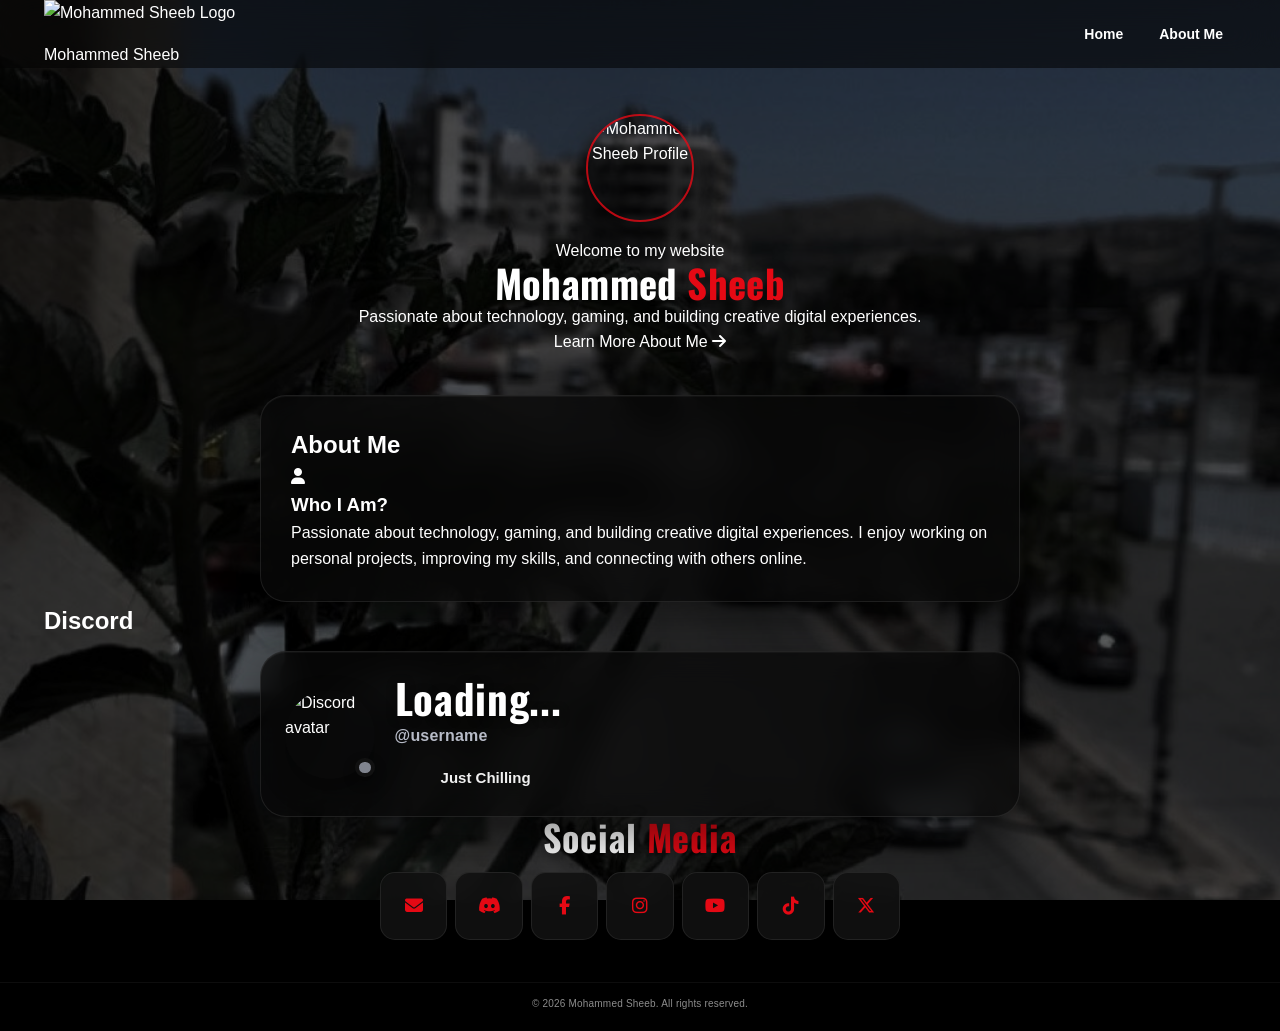
==== commit a76394ab: "Update index.html" ====
--- a/index.html
+++ b/index.html
@@ -3,6 +3,7 @@
 <head>
   <meta charset="UTF-8" />
   <meta name="viewport" content="width=device-width, initial-scale=1.0" />
+
   <title>Mohammed Sheeb</title>
 
   <meta name="description" content="Official personal website of Mohammed Sheeb" />
@@ -14,10 +15,6 @@
   <meta property="og:url" content="https://mohammedsheeb.online/" />
   <meta property="og:type" content="website" />
   <meta property="og:image" content="https://mohammedsheeb.online/assets/images/logos/logo.png?v=25" />
-  <meta property="og:image:secure_url" content="https://mohammedsheeb.online/assets/images/logos/logo.png?v=25" />
-  <meta property="og:image:type" content="image/png" />
-  <meta property="og:image:width" content="256" />
-  <meta property="og:image:height" content="256" />
 
   <meta name="twitter:card" content="summary" />
   <meta name="twitter:title" content="Mohammed Sheeb" />
@@ -25,251 +22,169 @@
   <meta name="twitter:image" content="https://mohammedsheeb.online/assets/images/logos/logo.png?v=25" />
 
   <link rel="icon" type="image/svg+xml" href="/assets/images/logos/logo.svg" />
-  <link rel="icon" type="image/png" sizes="32x32" href="/assets/images/logos/logo.png" />
-  <link rel="icon" type="image/png" sizes="64x64" href="/assets/images/logos/logo.png" />
   <link rel="apple-touch-icon" href="/assets/images/logos/logo.png" />
 
   <link rel="preconnect" href="https://fonts.googleapis.com" />
   <link rel="preconnect" href="https://fonts.gstatic.com" crossorigin />
   <link rel="preconnect" href="https://cdnjs.cloudflare.com" />
 
-  <link href="https://fonts.googleapis.com/css2?family=Google+Sans:ital,wght@0,400..700;1,400..700&family=Oswald:wght@200..700&display=swap" rel="stylesheet" />
+  <link href="https://fonts.googleapis.com/css2?family=Google+Sans:ital,wght@0,400..700;1,400..700&family=Oswald:wght@400..700&display=swap" rel="stylesheet" />
   <link rel="stylesheet" href="https://cdnjs.cloudflare.com/ajax/libs/font-awesome/6.5.2/css/all.min.css" />
   <link rel="stylesheet" href="/assets/css/style.css" />
+</head>
 
-  <script async src="https://www.googletagmanager.com/gtag/js?id=G-B6TC2WJ9QJ"></script>
-  <script>
-    window.dataLayer = window.dataLayer || [];
-    function gtag(){dataLayer.push(arguments);}
-    gtag("js", new Date());
-    gtag("config", "G-B6TC2WJ9QJ");
-  </script>
-</head>
 <body>
   <header id="siteHeader">
     <div class="container header-inner">
-      <div class="logo">
-        <a href="/" aria-label="Mohammed Sheeb Home">
-          <img
-            src="/assets/images/logos/logo.png"
-            alt="Mohammed Sheeb Logo"
-            class="logo-img"
-            width="288"
-            height="288"
-          />
-        </a>
-      </div>
+      <a href="/" class="brand" aria-label="Mohammed Sheeb Home">
+        <img src="/assets/images/logos/logo.png" alt="Mohammed Sheeb Logo" class="logo-img" />
+        <span>Mohammed Sheeb</span>
+      </a>
 
-      <button
-        class="menu-toggle"
-        id="menuToggle"
-        aria-label="Menu"
-        aria-expanded="false"
-        aria-controls="siteNav"
-        type="button"
-      >
+      <button class="menu-toggle" id="menuToggle" aria-label="Menu" aria-expanded="false" aria-controls="siteNav" type="button">
         <span></span>
         <span></span>
         <span></span>
       </button>
 
       <nav class="nav" id="siteNav" aria-label="Primary Navigation">
-        <a href="/">Home</a>
-        <a href="/about/">About Me</a>
+        <a href="/" class="active">Home</a>
+        <a href="#about">About Me</a>
       </nav>
     </div>
   </header>
 
   <main>
-    <section class="hero reveal delay-1" id="about">
-      <img
-        id="heroAvatar"
-        src="/assets/images/profile/profile.jpg"
-        alt="Mohammed Sheeb Profile"
-        width="710"
-        height="710"
-      />
-      <h1>Mohammed <span>Sheeb</span></h1>
-      <div class="hero-line"></div>
+    <section class="hero">
+      <div class="hero-bg"></div>
+
+      <div class="container hero-inner">
+        <div class="hero-image">
+          <img
+            src="/assets/images/profile/profile.png"
+            alt="Mohammed Sheeb Profile"
+            id="heroAvatar"
+          />
+        </div>
+
+        <div class="hero-content">
+          <div class="hero-kicker">
+            <span></span>
+            Welcome to my website
+            <span></span>
+          </div>
+
+          <h1>Mohammed <span>Sheeb</span></h1>
+
+          <p>
+            Passionate about technology, gaming, and building creative digital experiences.
+          </p>
+
+          <a href="#about" class="hero-btn">
+            Learn More About Me
+            <i class="fas fa-arrow-right" aria-hidden="true"></i>
+          </a>
+        </div>
+      </div>
     </section>
 
-    <div class="section-heading reveal delay-2">
-      <h2>About <span>Me</span></h2>
-    </div>
+    <div class="container main-grid">
+      <section class="about-card" id="about">
+        <h2>About <span>Me</span></h2>
 
-    <div class="container">
-      <section class="about-card reveal delay-3">
-        <div class="about-subtitle">
-          <i class="fas fa-user" aria-hidden="true"></i>
-          Who I Am?
-        </div>
-
-        <p class="about-text">
-          Passionate about technology, gaming, and building creative digital experiences.
-          I enjoy working on personal projects, improving my skills, and connecting with others online.
-        </p>
-
-        <div class="section-line"></div>
-
-        <div class="game-title">
-          <img
-            src="/assets/images/logos/pubgm-logo.png"
-            alt="PUBG MOBILE Logo"
-            class="game-logo"
-            width="600"
-            height="120"
-          />
-          <span>PUBG MOBILE</span>
-        </div>
-
-        <p class="about-text">
-          I have been playing PUBG MOBILE since 2019 up to the present. My Player ID is 5617889386, and the highest rank I have achieved is Conqueror.
-        </p>
-
-        <p class="about-text">
-          I mainly play in classic mode, and my favorite maps are Erangel and Livik.
-        </p>
-
-        <p class="about-text">
-          Throughout my journey in the game, I have experienced many memorable moments, from intense battles to hard-earned victories, as well as moments of laughter and interaction with friends, creating unforgettable memories on the battlefield.
-        </p>
-
-        <p class="about-text">
-          For me, PUBG MOBILE is not just a game, but a complete experience that combines challenge, excitement, teamwork, and the creation of meaningful memories.
-        </p>
-
-        <p class="about-text">
-          Winner Winner Chicken Dinner!
-        </p>
-
-        <div class="pubgm-image-box">
-          <img
-            src="assets/images/general/IMG_7453.png"
-            alt="PUBGM Image"
-            class="pubgm-image"
-            width="1536"
-            height="1152"
-          />
-          <a
-            href="https://www.pubgmobile.com/club/detail?openid=37792517957485864&encryptid=99T6UqU2F5CDhQtXUwFKhBUpHgf5hdf0uJ&id=1003854&type=1&page=club_homepage&extra&schema=igame1320"
-            target="_blank"
-            rel="noopener noreferrer"
-            class="pubgm-btn"
-          >
-            Join My Club
-          </a>
-        </div>
-      </section>
-
-      <div class="discord-title reveal delay-4">
-        <img
-          src="/assets/images/logos/discord-logo.png"
-          alt="Discord Logo"
-          class="discord-logo"
-          width="1536"
-          height="232"
-        />
-      </div>
-
-      <a
-        href="https://discordapp.com/users/1481454957512101950"
-        target="_blank"
-        rel="noopener noreferrer"
-        class="discord-link"
-        aria-label="Open Discord profile"
-      >
-        <section class="discord-card reveal delay-4">
-          <div class="profile">
-            <div class="avatar">
-              <img id="avatar" src="" alt="Discord avatar" />
-              <img id="avatarFrame" class="avatar-frame" src="" alt="" style="display:none;" />
-              <div id="dot" class="status-dot offline"></div>
-            </div>
-
-            <div class="profile-meta">
-              <div id="displayName" class="display-name">Loading...</div>
-              <div id="tag" class="username-value">@username</div>
-            </div>
+        <div class="card-content">
+          <div class="card-icon">
+            <i class="fas fa-user" aria-hidden="true"></i>
           </div>
 
-          <div class="discord-divider"></div>
-
-          <div id="customStatus" class="custom-status">
-            <span id="customStatusEmoji" class="custom-status-emoji"></span>
-            <span id="customStatusText" class="custom-status-text"></span>
-          </div>
-
-          <div id="activityCard" class="activity-card">
-            <div id="spotifyHeader" class="spotify-header" style="display:none;">
-              <span>Listening to Spotify</span>
-              <i class="fab fa-spotify" aria-hidden="true"></i>
-            </div>
-
-            <div class="activity-main">
-              <img
-                id="activityCover"
-                class="activity-cover"
-                src=""
-                alt="Activity Cover"
-                style="display:none;"
-              />
-
-              <div class="activity-text">
-                <div id="activityName" class="activity-name">Just Chilling</div>
-                <div id="activityArtist" class="activity-artist">No current activity</div>
-              </div>
-            </div>
-
-            <div id="spotifyProgressWrap" class="spotify-progress-wrap" style="display:none;">
-              <div class="progress">
-                <div id="progressBar" class="progress-bar"></div>
-              </div>
-
-              <div class="time">
-                <span id="timeCurrent">0:00</span>
-                <span id="timeTotal">0:00</span>
-              </div>
-            </div>
-          </div>
-        </section>
-      </a>
-
-      <div class="section-divider reveal delay-5"></div>
-
-      <section class="social reveal delay-5" id="social">
-        <h2>Social <span>Media</span></h2>
-
-        <div class="icons-wrap">
-          <div class="icons">
-            <a href="mailto:mohammedsheeb1@gmail.com" aria-label="Email Mohammed Sheeb">
-              <i class="fas fa-envelope" aria-hidden="true"></i>
-            </a>
-            <a href="https://discord.gg/ppbMFFxSFF" target="_blank" rel="noopener noreferrer" aria-label="Discord">
-              <i class="fab fa-discord" aria-hidden="true"></i>
-            </a>
-            <a href="https://facebook.com/MohammedSheeb" target="_blank" rel="noopener noreferrer" aria-label="Facebook">
-              <i class="fab fa-facebook-f" aria-hidden="true"></i>
-            </a>
-            <a href="https://www.instagram.com/mohammedsheeb" target="_blank" rel="noopener noreferrer" aria-label="Instagram">
-              <i class="fab fa-instagram" aria-hidden="true"></i>
-            </a>
-            <a href="https://youtube.com/@MohammedSheeb" target="_blank" rel="noopener noreferrer" aria-label="YouTube">
-              <i class="fab fa-youtube" aria-hidden="true"></i>
-            </a>
-            <a href="https://www.tiktok.com/@mohammedsheeb" target="_blank" rel="noopener noreferrer" aria-label="TikTok">
-              <i class="fab fa-tiktok" aria-hidden="true"></i>
-            </a>
-            <a href="https://x.com/MohammedSheeb_" target="_blank" rel="noopener noreferrer" aria-label="X">
-              <i class="fab fa-x-twitter" aria-hidden="true"></i>
-            </a>
+          <div>
+            <h3>Who I Am?</h3>
+            <p>
+              Passionate about technology, gaming, and building creative digital experiences.
+              I enjoy working on personal projects, improving my skills, and connecting with others online.
+            </p>
           </div>
         </div>
       </section>
 
-      <footer class="site-footer">
-        <p>© <span id="year"></span> Mohammed Sheeb. All rights reserved.</p>
-      </footer>
+      <section class="discord-section">
+        <h2>Discord</h2>
+
+        <a
+          href="https://discordapp.com/users/1481454957512101950"
+          target="_blank"
+          rel="noopener noreferrer"
+          class="discord-link"
+          aria-label="Open Discord profile"
+        >
+          <div class="discord-card">
+            <div class="profile">
+              <div class="avatar">
+                <img id="avatar" src="" alt="Discord avatar" />
+                <img id="avatarFrame" class="avatar-frame" src="" alt="" style="display:none;" />
+                <div id="dot" class="status-dot offline"></div>
+              </div>
+
+              <div class="profile-meta">
+                <div id="displayName" class="display-name">Loading...</div>
+                <div id="tag" class="username-value">@username</div>
+                <div id="customStatus" class="custom-status">
+                  <span id="customStatusEmoji" class="custom-status-emoji"></span>
+                  <span id="customStatusText" class="custom-status-text">Just Chilling</span>
+                </div>
+              </div>
+            </div>
+
+            <div class="discord-divider"></div>
+
+            <div id="activityCard" class="activity-card">
+              <div id="spotifyHeader" class="spotify-header" style="display:none;">
+                <span>Listening to Spotify</span>
+                <i class="fab fa-spotify" aria-hidden="true"></i>
+              </div>
+
+              <div class="activity-main">
+                <img id="activityCover" class="activity-cover" src="" alt="Activity Cover" style="display:none;" />
+
+                <div class="activity-text">
+                  <div id="activityName" class="activity-name">Just Chilling</div>
+                  <div id="activityArtist" class="activity-artist">No current activity</div>
+                </div>
+              </div>
+
+              <div id="spotifyProgressWrap" class="spotify-progress-wrap" style="display:none;">
+                <div class="progress">
+                  <div id="progressBar" class="progress-bar"></div>
+                </div>
+
+                <div class="time">
+                  <span id="timeCurrent">0:00</span>
+                  <span id="timeTotal">0:00</span>
+                </div>
+              </div>
+            </div>
+          </div>
+        </a>
+      </section>
     </div>
+
+    <section class="social" id="social">
+      <h2>Social <span>Media</span></h2>
+
+      <div class="icons">
+        <a href="mailto:mohammedsheeb1@gmail.com" aria-label="Email"><i class="fas fa-envelope"></i></a>
+        <a href="https://discord.gg/ppbMFFxSFF" target="_blank" rel="noopener noreferrer" aria-label="Discord"><i class="fab fa-discord"></i></a>
+        <a href="https://facebook.com/MohammedSheeb" target="_blank" rel="noopener noreferrer" aria-label="Facebook"><i class="fab fa-facebook-f"></i></a>
+        <a href="https://www.instagram.com/mohammedsheeb" target="_blank" rel="noopener noreferrer" aria-label="Instagram"><i class="fab fa-instagram"></i></a>
+        <a href="https://youtube.com/@MohammedSheeb" target="_blank" rel="noopener noreferrer" aria-label="YouTube"><i class="fab fa-youtube"></i></a>
+        <a href="https://www.tiktok.com/@mohammedsheeb" target="_blank" rel="noopener noreferrer" aria-label="TikTok"><i class="fab fa-tiktok"></i></a>
+        <a href="https://x.com/MohammedSheeb_" target="_blank" rel="noopener noreferrer" aria-label="X"><i class="fab fa-x-twitter"></i></a>
+      </div>
+    </section>
+
+    <footer class="site-footer">
+      <p>© <span id="year"></span> Mohammed Sheeb. All rights reserved.</p>
+    </footer>
   </main>
 
   <script defer src="/assets/js/script.js"></script>
--- a/assets/css/style.css
+++ b/assets/css/style.css
@@ -12,7 +12,8 @@
   --container-width:1240px;
 
   --avatar-size:clamp(80px, 7vw, 104px);
-  --frame-size:calc(var(--avatar-size) * 1.19);
+  --frame-size:calc(var(--avatar-size) * 1.20);
+  --status-size:clamp(18px, calc(var(--avatar-size) * .22), 22px);
 }
 
 @font-face{
@@ -168,8 +169,8 @@
   display:none;
   width:42px;
   height:42px;
-  border:1px solid rgba(255,255,255,.12);
-  background:rgba(255,255,255,.055);
+  border:1px solid rgba(229,9,20,.28);
+  background:rgba(229,9,20,.08);
   border-radius:16px;
   align-items:center;
   justify-content:center;
@@ -177,13 +178,21 @@
   position:relative;
   overflow:hidden;
   z-index:3001;
-  transition:transform .25s ease, background .25s ease, border-color .25s ease;
+  box-shadow:0 10px 26px rgba(0,0,0,.28);
+  transition:transform .25s ease, background .25s ease, border-color .25s ease, box-shadow .25s ease;
 }
 
 .menu-toggle:hover{
   transform:scale(1.04);
-  border-color:rgba(255,255,255,.22);
-  background:rgba(255,255,255,.09);
+  border-color:rgba(229,9,20,.42);
+  background:rgba(229,9,20,.13);
+  box-shadow:0 12px 30px rgba(229,9,20,.12);
+}
+
+.menu-toggle.active{
+  background:linear-gradient(135deg, rgba(229,9,20,.95), rgba(255,42,54,.86));
+  border-color:rgba(255,255,255,.18);
+  box-shadow:0 14px 34px rgba(229,9,20,.24);
 }
 
 .menu-toggle span{
@@ -256,11 +265,11 @@
 }
 
 .hero-line{
-  width:104px;
+  width:112px;
   height:2px;
   margin:18px auto 0;
   border-radius:999px;
-  background:linear-gradient(to right, transparent, rgba(229,9,20,.38), rgba(255,255,255,.18), rgba(229,9,20,.38), transparent);
+  background:linear-gradient(to right, rgba(229,9,20,0), rgba(229,9,20,.88), rgba(229,9,20,0));
   box-shadow:none;
 }
 
@@ -329,15 +338,15 @@
 .section-line,
 .discord-divider,
 .section-divider{
+  height:2px;
   border-radius:999px;
-  background:linear-gradient(to right, transparent, rgba(229,9,20,.22), rgba(255,255,255,.14), rgba(229,9,20,.22), transparent);
+  background:linear-gradient(to right, rgba(229,9,20,0), rgba(229,9,20,.82), rgba(229,9,20,0));
   box-shadow:none;
 }
 
 .section-line{
-  width:100%;
-  height:1px;
-  margin:22px 0;
+  width:min(100%, 260px);
+  margin:22px auto;
 }
 
 .game-title{
@@ -435,34 +444,18 @@
 .profile{
   display:flex;
   align-items:center;
-  justify-content:center;
-  text-align:center;
+  justify-content:flex-start;
+  text-align:left;
   gap:clamp(14px, 2.5vw, 20px);
   padding-top:2px;
-  min-height:120px;
-  transition:justify-content .3s ease, min-height .3s ease, transform .3s ease;
 }
 
 .profile-meta{
   min-width:0;
-  flex:0 1 auto;
+  flex:1;
   display:flex;
   flex-direction:column;
   justify-content:center;
-  align-items:flex-start;
-}
-
-.discord-card:has(.activity-card:not([style*="display: none"])) .profile,
-.discord-card:has(.custom-status:not(:empty)) .profile{
-  justify-content:flex-start;
-  text-align:left;
-  min-height:auto;
-  margin-bottom:0;
-}
-
-.discord-card:has(.activity-card:not([style*="display: none"])) .profile-meta,
-.discord-card:has(.custom-status:not(:empty)) .profile-meta{
-  flex:1;
   align-items:flex-start;
 }
 
@@ -484,7 +477,7 @@
   display:block;
   position:relative;
   z-index:2;
-  border:2px solid rgba(229,9,20,.85);
+  border:none;
   box-shadow:0 12px 26px rgba(0,0,0,.38);
 }
 
@@ -506,12 +499,8 @@
 }
 
 .status-dot{
-  width:calc(var(--avatar-size) * .23);
-  height:calc(var(--avatar-size) * .23);
-  min-width:18px;
-  min-height:18px;
-  max-width:23px;
-  max-height:23px;
+  width:var(--status-size);
+  height:var(--status-size);
   border-radius:50%;
   position:absolute;
   right:0;
@@ -550,29 +539,24 @@
 }
 
 .discord-divider{
-  width:100%;
-  height:1px;
-  margin:18px 0;
+  width:min(100%, 260px);
+  height:2px;
+  margin:18px auto;
   opacity:0;
   display:none;
 }
 
-.discord-card:has(.activity-card:not([style*="display: none"])) .discord-divider{
-  display:block;
-  opacity:1;
-}
-
 .custom-status{
   width:100%;
   display:flex;
   align-items:center;
-  justify-content:center;
+  justify-content:flex-start;
   gap:10px;
-  text-align:center;
+  text-align:left;
   font-size:clamp(13px, 2.5vw, 15px);
   color:#f1f1f1;
-  margin:14px 0 0;
-  padding:4px 8px 0;
+  margin:18px 0 0;
+  padding:0 8px;
   min-height:0;
   border-radius:0;
   background:transparent;
@@ -617,6 +601,7 @@
   backdrop-filter:blur(8px);
   -webkit-backdrop-filter:blur(8px);
   box-shadow:0 10px 25px rgba(0,0,0,.28);
+  margin-top:18px;
 }
 
 .spotify-header{
@@ -741,7 +726,7 @@
 }
 
 .section-divider{
-  width:110px;
+  width:112px;
   height:2px;
   margin:34px auto 26px;
 }
@@ -803,27 +788,21 @@
 }
 
 .site-footer{
-  width:100vw;
-  margin-left:calc(50% - 50vw);
-  margin-right:calc(50% - 50vw);
+  width:100%;
   text-align:center;
-  padding:30px 16px 34px;
-  margin-top:18px;
+  padding:14px 12px 20px;
+  margin-top:10px;
   color:#fff;
-  background:linear-gradient(to bottom, rgba(0,0,0,.48), rgba(0,0,0,.86));
-  backdrop-filter:blur(16px);
-  -webkit-backdrop-filter:blur(16px);
-  border-top:1px solid rgba(255,255,255,.07);
-  box-shadow:0 -12px 34px rgba(0,0,0,.34);
-}
-
-.site-footer p{
-  font-size:clamp(20px, 5vw, 34px);
-  font-weight:850;
-  line-height:1.25;
-  letter-spacing:.6px;
-  color:#fff;
-  opacity:.98;
+  border-top:1px solid rgba(255,255,255,.05);
+}
+
+.site-footer p,
+.site-footer p *{
+  font-size:10px !important;
+  line-height:1.4 !important;
+  font-weight:400 !important;
+  letter-spacing:.2px;
+  color:rgba(255,255,255,.55);
 }
 
 @media (max-width:1023px){
@@ -922,6 +901,8 @@
 @media (max-width:480px){
   :root{
     --avatar-size:80px;
+    --frame-size:calc(var(--avatar-size) * 1.20);
+    --status-size:20px;
   }
 
   .container{
@@ -965,11 +946,12 @@
 
   .profile{
     gap:14px;
-    min-height:112px;
   }
 
   .status-dot{
-    border-width:3.5px;
+    border-width:4px;
+    right:0;
+    bottom:1px;
   }
 
   .display-name{
@@ -1009,10 +991,16 @@
   }
 
   .site-footer{
-    padding:28px 12px 32px;
-  }
-
-  .site-footer p{
-    font-size:clamp(21px, 6vw, 28px);
-  }
+    padding:12px 10px 18px;
+  }
+
+  .site-footer p,
+  .site-footer p *{
+    font-size:9px !important;
+  }
+}
+
+.site-footer {
+  font-family: -apple-system, BlinkMacSystemFont, "Segoe UI", Arial, sans-serif;
+  font-size: 14px;
 }
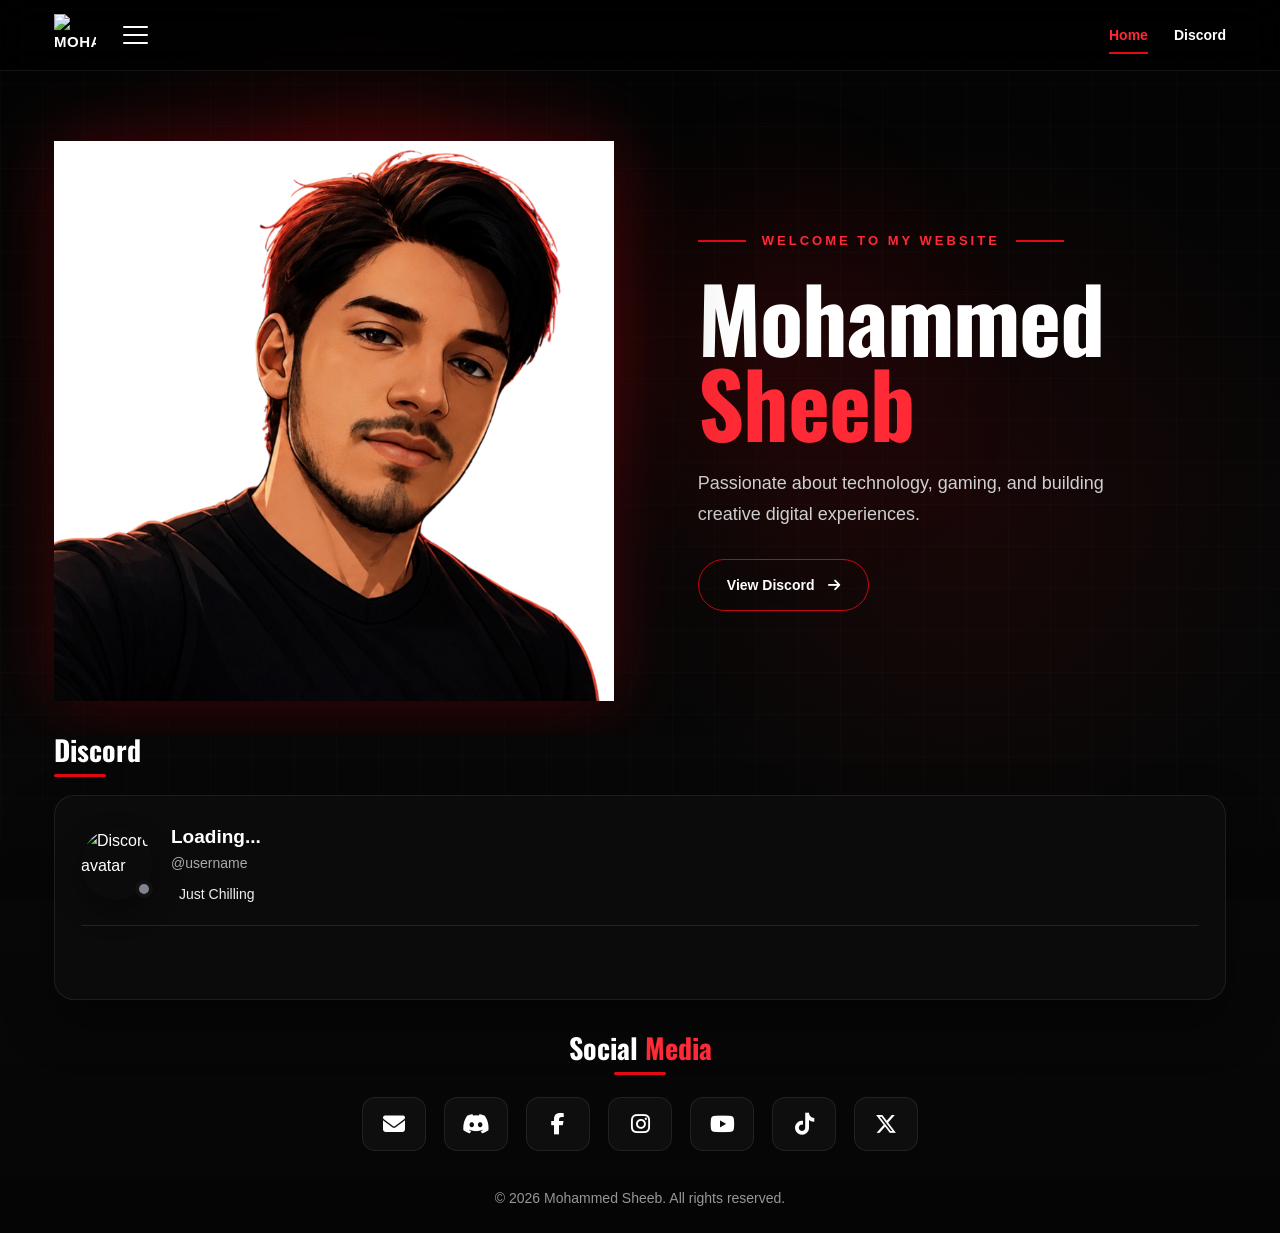
==== commit e28b5a10: "Update index.html" ====
--- a/index.html
+++ b/index.html
@@ -38,7 +38,6 @@
     <div class="container header-inner">
       <a href="/" class="brand" aria-label="Mohammed Sheeb Home">
         <img src="/assets/images/logos/logo.png" alt="Mohammed Sheeb Logo" class="logo-img" />
-        <span>Mohammed Sheeb</span>
       </a>
 
       <button class="menu-toggle" id="menuToggle" aria-label="Menu" aria-expanded="false" aria-controls="siteNav" type="button">
@@ -49,7 +48,7 @@
 
       <nav class="nav" id="siteNav" aria-label="Primary Navigation">
         <a href="/" class="active">Home</a>
-        <a href="#about">About Me</a>
+        <a href="#discord">Discord</a>
       </nav>
     </div>
   </header>
@@ -80,105 +79,85 @@
             Passionate about technology, gaming, and building creative digital experiences.
           </p>
 
-          <a href="#about" class="hero-btn">
-            Learn More About Me
+          <a href="#discord" class="hero-btn">
+            View Discord
             <i class="fas fa-arrow-right" aria-hidden="true"></i>
           </a>
         </div>
       </div>
     </section>
 
-    <div class="container main-grid">
-      <section class="about-card" id="about">
-        <h2>About <span>Me</span></h2>
+    <section class="discord-section container" id="discord">
+      <h2>Discord</h2>
 
-        <div class="card-content">
-          <div class="card-icon">
-            <i class="fas fa-user" aria-hidden="true"></i>
+      <a
+        href="https://discordapp.com/users/1481454957512101950"
+        target="_blank"
+        rel="noopener noreferrer"
+        class="discord-link"
+        aria-label="Open Discord profile"
+      >
+        <div class="discord-card">
+          <div class="profile">
+            <div class="avatar">
+              <img id="avatar" src="" alt="Discord avatar" />
+              <img id="avatarFrame" class="avatar-frame" src="" alt="" style="display:none;" />
+              <div id="dot" class="status-dot offline"></div>
+            </div>
+
+            <div class="profile-meta">
+              <div id="displayName" class="display-name">Loading...</div>
+              <div id="tag" class="username-value">@username</div>
+              <div id="customStatus" class="custom-status">
+                <span id="customStatusEmoji" class="custom-status-emoji"></span>
+                <span id="customStatusText" class="custom-status-text">Just Chilling</span>
+              </div>
+            </div>
           </div>
 
-          <div>
-            <h3>Who I Am?</h3>
-            <p>
-              Passionate about technology, gaming, and building creative digital experiences.
-              I enjoy working on personal projects, improving my skills, and connecting with others online.
-            </p>
-          </div>
-        </div>
-      </section>
+          <div class="discord-divider"></div>
 
-      <section class="discord-section">
-        <h2>Discord</h2>
+          <div id="activityCard" class="activity-card">
+            <div id="spotifyHeader" class="spotify-header" style="display:none;">
+              <span>Listening to Spotify</span>
+              <i class="fab fa-spotify" aria-hidden="true"></i>
+            </div>
 
-        <a
-          href="https://discordapp.com/users/1481454957512101950"
-          target="_blank"
-          rel="noopener noreferrer"
-          class="discord-link"
-          aria-label="Open Discord profile"
-        >
-          <div class="discord-card">
-            <div class="profile">
-              <div class="avatar">
-                <img id="avatar" src="" alt="Discord avatar" />
-                <img id="avatarFrame" class="avatar-frame" src="" alt="" style="display:none;" />
-                <div id="dot" class="status-dot offline"></div>
-              </div>
+            <div class="activity-main">
+              <img id="activityCover" class="activity-cover" src="" alt="Activity Cover" style="display:none;" />
 
-              <div class="profile-meta">
-                <div id="displayName" class="display-name">Loading...</div>
-                <div id="tag" class="username-value">@username</div>
-                <div id="customStatus" class="custom-status">
-                  <span id="customStatusEmoji" class="custom-status-emoji"></span>
-                  <span id="customStatusText" class="custom-status-text">Just Chilling</span>
-                </div>
+              <div class="activity-text">
+                <div id="activityName" class="activity-name">Just Chilling</div>
+                <div id="activityArtist" class="activity-artist">No current activity</div>
               </div>
             </div>
 
-            <div class="discord-divider"></div>
-
-            <div id="activityCard" class="activity-card">
-              <div id="spotifyHeader" class="spotify-header" style="display:none;">
-                <span>Listening to Spotify</span>
-                <i class="fab fa-spotify" aria-hidden="true"></i>
+            <div id="spotifyProgressWrap" class="spotify-progress-wrap" style="display:none;">
+              <div class="progress">
+                <div id="progressBar" class="progress-bar"></div>
               </div>
 
-              <div class="activity-main">
-                <img id="activityCover" class="activity-cover" src="" alt="Activity Cover" style="display:none;" />
-
-                <div class="activity-text">
-                  <div id="activityName" class="activity-name">Just Chilling</div>
-                  <div id="activityArtist" class="activity-artist">No current activity</div>
-                </div>
-              </div>
-
-              <div id="spotifyProgressWrap" class="spotify-progress-wrap" style="display:none;">
-                <div class="progress">
-                  <div id="progressBar" class="progress-bar"></div>
-                </div>
-
-                <div class="time">
-                  <span id="timeCurrent">0:00</span>
-                  <span id="timeTotal">0:00</span>
-                </div>
+              <div class="time">
+                <span id="timeCurrent">0:00</span>
+                <span id="timeTotal">0:00</span>
               </div>
             </div>
           </div>
-        </a>
-      </section>
-    </div>
+        </div>
+      </a>
+    </section>
 
     <section class="social" id="social">
       <h2>Social <span>Media</span></h2>
 
       <div class="icons">
-        <a href="mailto:mohammedsheeb1@gmail.com" aria-label="Email"><i class="fas fa-envelope"></i></a>
-        <a href="https://discord.gg/ppbMFFxSFF" target="_blank" rel="noopener noreferrer" aria-label="Discord"><i class="fab fa-discord"></i></a>
-        <a href="https://facebook.com/MohammedSheeb" target="_blank" rel="noopener noreferrer" aria-label="Facebook"><i class="fab fa-facebook-f"></i></a>
-        <a href="https://www.instagram.com/mohammedsheeb" target="_blank" rel="noopener noreferrer" aria-label="Instagram"><i class="fab fa-instagram"></i></a>
-        <a href="https://youtube.com/@MohammedSheeb" target="_blank" rel="noopener noreferrer" aria-label="YouTube"><i class="fab fa-youtube"></i></a>
-        <a href="https://www.tiktok.com/@mohammedsheeb" target="_blank" rel="noopener noreferrer" aria-label="TikTok"><i class="fab fa-tiktok"></i></a>
-        <a href="https://x.com/MohammedSheeb_" target="_blank" rel="noopener noreferrer" aria-label="X"><i class="fab fa-x-twitter"></i></a>
+        <a class="mail" href="mailto:mohammedsheeb1@gmail.com" aria-label="Email"><i class="fas fa-envelope"></i></a>
+        <a class="discord" href="https://discord.gg/ppbMFFxSFF" target="_blank" rel="noopener noreferrer" aria-label="Discord"><i class="fab fa-discord"></i></a>
+        <a class="facebook" href="https://facebook.com/MohammedSheeb" target="_blank" rel="noopener noreferrer" aria-label="Facebook"><i class="fab fa-facebook-f"></i></a>
+        <a class="instagram" href="https://www.instagram.com/mohammedsheeb" target="_blank" rel="noopener noreferrer" aria-label="Instagram"><i class="fab fa-instagram"></i></a>
+        <a class="youtube" href="https://youtube.com/@MohammedSheeb" target="_blank" rel="noopener noreferrer" aria-label="YouTube"><i class="fab fa-youtube"></i></a>
+        <a class="tiktok" href="https://www.tiktok.com/@mohammedsheeb" target="_blank" rel="noopener noreferrer" aria-label="TikTok"><i class="fab fa-tiktok"></i></a>
+        <a class="x-twitter" href="https://x.com/MohammedSheeb_" target="_blank" rel="noopener noreferrer" aria-label="X"><i class="fab fa-x-twitter"></i></a>
       </div>
     </section>
 
--- a/assets/css/style.css
+++ b/assets/css/style.css
@@ -1,8 +1,9 @@
 :root{
-  --bg:#000;
+  --bg:#050505;
   --text:#fff;
   --soft:#b8b8b8;
   --accent:#e50914;
+  --accent2:#ff2a36;
 
   --online:#23a55a;
   --idle:#f0b232;
@@ -11,17 +12,9 @@
 
   --container-width:1240px;
 
-  --avatar-size:clamp(80px, 7vw, 104px);
-  --frame-size:calc(var(--avatar-size) * 1.20);
-  --status-size:clamp(18px, calc(var(--avatar-size) * .22), 22px);
-}
-
-@font-face{
-  font-family:'Headliner';
-  src:url('../fonts/HeadlinerNo45.ttf') format('truetype');
-  font-weight:700;
-  font-style:normal;
-  font-display:swap;
+  --avatar-size:72px;
+  --frame-size:calc(var(--avatar-size) * 1.2);
+  --status-size:18px;
 }
 
 *,
@@ -37,10 +30,13 @@
 }
 
 body{
-  font-family:'Google Sans',sans-serif;
+  font-family:"Google Sans", -apple-system, BlinkMacSystemFont, "Segoe UI", Arial, sans-serif;
+  background:
+    radial-gradient(circle at 28% 25%, rgba(229,9,20,.22), transparent 26%),
+    radial-gradient(circle at 75% 40%, rgba(229,9,20,.12), transparent 30%),
+    linear-gradient(180deg,#050505,#0a0a0a 55%,#050505);
   color:var(--text);
   overflow-x:hidden;
-  background:#000;
   line-height:1.6;
 }
 
@@ -49,7 +45,12 @@
   position:fixed;
   inset:0;
   z-index:-2;
-  background:#000 url('../images/backgrounds/vertical.jpg') center/cover no-repeat;
+  background:
+    linear-gradient(to right, rgba(255,255,255,.025) 1px, transparent 1px),
+    linear-gradient(to bottom, rgba(255,255,255,.025) 1px, transparent 1px);
+  background-size:42px 42px;
+  mask-image:linear-gradient(to bottom, transparent, black 12%, black 88%, transparent);
+  pointer-events:none;
 }
 
 body::after{
@@ -57,406 +58,339 @@
   position:fixed;
   inset:0;
   z-index:-1;
-  background:rgba(0,0,0,.64);
+  background:rgba(0,0,0,.28);
   pointer-events:none;
 }
 
-@media (orientation:landscape), (min-width:768px){
-  body::before{
-    background:#000 url('../images/backgrounds/horizontal.jpg') center/cover no-repeat;
-  }
-}
-
 a{
+  color:inherit;
   text-decoration:none;
-  color:inherit;
 }
 
 img{
   max-width:100%;
   height:auto;
+  display:block;
+  user-select:none;
   -webkit-user-drag:none;
-  user-select:none;
-  -webkit-touch-callout:none;
-  -webkit-tap-highlight-color:transparent;
 }
 
 .container{
   width:100%;
   max-width:var(--container-width);
   margin:0 auto;
-  padding:0 clamp(14px, 3vw, 24px);
-}
-
-.reveal{
-  opacity:0;
-  transform:translateY(24px);
-  animation:fadeUp .85s cubic-bezier(.2,.8,.2,1) forwards;
-}
-
-.delay-1{ animation-delay:.08s; }
-.delay-2{ animation-delay:.16s; }
-.delay-3{ animation-delay:.24s; }
-.delay-4{ animation-delay:.32s; }
-.delay-5{ animation-delay:.40s; }
-
-@keyframes fadeUp{
-  to{
-    opacity:1;
-    transform:translateY(0);
-  }
-}
-
+  padding:0 clamp(18px,3vw,34px);
+}
+
+/* Header */
 header{
   position:sticky;
   top:0;
   z-index:1000;
-  background:rgba(0,0,0,.54);
-  backdrop-filter:blur(22px);
-  -webkit-backdrop-filter:blur(22px);
-  border-bottom:none;
-  transition:background .3s ease, box-shadow .3s ease;
-}
-
-header.scrolled{
-  background:rgba(0,0,0,.76);
-  box-shadow:0 12px 34px rgba(0,0,0,.36);
+  background:rgba(0,0,0,.72);
+  border-bottom:1px solid rgba(255,255,255,.08);
+  backdrop-filter:blur(18px);
+  -webkit-backdrop-filter:blur(18px);
 }
 
 .header-inner{
-  min-height:66px;
+  min-height:70px;
   display:flex;
   align-items:center;
   justify-content:space-between;
+  gap:18px;
+}
+
+.brand{
+  display:flex;
+  align-items:center;
+  gap:12px;
+  font-weight:900;
+  letter-spacing:.5px;
+  text-transform:uppercase;
+  font-size:15px;
+}
+
+.logo-img{
+  width:42px;
+  height:42px;
+  object-fit:contain;
+}
+
+.nav{
+  display:flex;
+  align-items:center;
+  gap:26px;
+  margin-left:auto;
+}
+
+.nav a{
+  font-size:14px;
+  font-weight:700;
+  color:#fff;
+  position:relative;
+  padding:8px 0;
+}
+
+.nav a.active,
+.nav a:hover{
+  color:var(--accent2);
+}
+
+.nav a::after{
+  content:"";
+  position:absolute;
+  left:0;
+  bottom:0;
+  width:0;
+  height:2px;
+  background:var(--accent);
+  transition:.25s ease;
+}
+
+.nav a.active::after,
+.nav a:hover::after{
+  width:100%;
+}
+
+.menu-toggle{
+  width:42px;
+  height:42px;
+  border:0;
+  background:transparent;
+  display:flex;
+  flex-direction:column;
+  align-items:center;
+  justify-content:center;
+  gap:6px;
+  cursor:pointer;
+}
+
+.menu-toggle span{
+  width:25px;
+  height:2px;
+  border-radius:999px;
+  background:#fff;
+}
+
+/* Hero */
+.hero{
+  position:relative;
+  min-height:560px;
+  display:flex;
+  align-items:center;
+  overflow:hidden;
+  padding:70px 0 35px;
+}
+
+.hero-bg{
+  position:absolute;
+  inset:0;
+  background:
+    radial-gradient(circle at 30% 42%, rgba(229,9,20,.34), transparent 28%),
+    radial-gradient(circle at 60% 42%, rgba(229,9,20,.10), transparent 30%);
+  pointer-events:none;
+}
+
+.hero-inner{
+  position:relative;
+  z-index:2;
+  display:grid;
+  grid-template-columns:1.05fr .95fr;
+  align-items:center;
+  gap:60px;
+}
+
+.hero-image{
+  position:relative;
+  display:flex;
+  justify-content:flex-start;
+  align-items:flex-end;
+}
+
+.hero-image::before{
+  content:"";
+  position:absolute;
+  width:390px;
+  height:390px;
+  border:1px solid rgba(229,9,20,.28);
+  border-radius:50%;
+  left:80px;
+  top:40px;
+}
+
+#heroAvatar{
+  position:relative;
+  z-index:2;
+  width:min(560px,100%);
+  object-fit:contain;
+  filter:
+    drop-shadow(0 0 34px rgba(229,9,20,.28))
+    drop-shadow(0 28px 55px rgba(0,0,0,.72));
+}
+
+.hero-content{
+  text-align:left;
+}
+
+.hero-kicker{
+  display:flex;
+  align-items:center;
+  gap:16px;
+  color:var(--accent2);
+  text-transform:uppercase;
+  letter-spacing:3px;
+  font-size:13px;
+  font-weight:700;
+  margin-bottom:22px;
+}
+
+.hero-kicker span{
+  width:48px;
+  height:2px;
+  background:var(--accent);
+}
+
+.hero h1{
+  font-family:"Oswald", sans-serif;
+  font-size:clamp(4rem,7vw,6.6rem);
+  line-height:.95;
+  font-weight:900;
+  letter-spacing:-1px;
+  margin-bottom:24px;
+}
+
+.hero h1 span{
+  display:block;
+  color:var(--accent2);
+}
+
+.hero-content p{
+  max-width:470px;
+  color:#d0d0d0;
+  font-size:18px;
+  line-height:1.75;
+  margin-bottom:28px;
+}
+
+.hero-btn{
+  display:inline-flex;
+  align-items:center;
   gap:14px;
-}
-
-.logo-img{
-  height:42px;
-  width:auto;
-  display:block;
-  object-fit:contain;
-  transition:transform .25s ease, opacity .25s ease;
-}
-
-.logo:hover .logo-img{
-  transform:scale(1.04);
-}
-
-.nav{
-  display:flex;
-  align-items:center;
-  gap:10px;
-  margin-left:auto;
-}
-
-.nav a{
+  padding:14px 28px;
+  border:1px solid rgba(229,9,20,.85);
+  border-radius:999px;
   color:#fff;
   font-size:14px;
-  font-weight:750;
-  padding:9px 13px;
-  border-radius:14px;
-  transition:background .25s ease, color .25s ease, transform .25s ease;
-}
-
-.nav a:hover{
-  background:rgba(255,255,255,.08);
-  color:#fff;
-  transform:translateY(-1px);
-}
-
-.menu-toggle{
-  display:none;
-  width:42px;
-  height:42px;
-  border:1px solid rgba(229,9,20,.28);
-  background:rgba(229,9,20,.08);
-  border-radius:16px;
+  font-weight:800;
+  transition:.25s ease;
+}
+
+.hero-btn:hover{
+  background:var(--accent);
+  transform:translateY(-2px);
+}
+
+/* Main Grid */
+.main-grid{
+  display:grid;
+  grid-template-columns:1fr 1fr;
+  gap:34px;
+  align-items:start;
+  margin-top:10px;
+}
+
+.about-card h2,
+.discord-section h2,
+.social h2{
+  font-family:"Oswald", sans-serif;
+  font-size:28px;
+  line-height:1;
+  margin-bottom:18px;
+  position:relative;
+  display:inline-block;
+}
+
+.about-card h2 span,
+.social h2 span{
+  color:var(--accent2);
+}
+
+.about-card h2::after,
+.discord-section h2::after,
+.social h2::after{
+  content:"";
+  display:block;
+  width:52px;
+  height:3px;
+  background:var(--accent);
+  margin-top:10px;
+  border-radius:999px;
+}
+
+/* Cards */
+.card-content,
+.discord-card{
+  background:rgba(14,14,14,.76);
+  border:1px solid rgba(255,255,255,.08);
+  border-radius:20px;
+  box-shadow:0 22px 50px rgba(0,0,0,.42);
+  backdrop-filter:blur(18px);
+  -webkit-backdrop-filter:blur(18px);
+}
+
+.card-content{
+  min-height:205px;
+  padding:32px;
+  display:flex;
+  align-items:flex-start;
+  gap:24px;
+}
+
+.card-icon{
+  width:62px;
+  height:62px;
+  border:1px solid var(--accent);
+  border-radius:50%;
+  color:var(--accent2);
+  display:flex;
   align-items:center;
   justify-content:center;
-  cursor:pointer;
-  position:relative;
-  overflow:hidden;
-  z-index:3001;
-  box-shadow:0 10px 26px rgba(0,0,0,.28);
-  transition:transform .25s ease, background .25s ease, border-color .25s ease, box-shadow .25s ease;
-}
-
-.menu-toggle:hover{
-  transform:scale(1.04);
-  border-color:rgba(229,9,20,.42);
-  background:rgba(229,9,20,.13);
-  box-shadow:0 12px 30px rgba(229,9,20,.12);
-}
-
-.menu-toggle.active{
-  background:linear-gradient(135deg, rgba(229,9,20,.95), rgba(255,42,54,.86));
-  border-color:rgba(255,255,255,.18);
-  box-shadow:0 14px 34px rgba(229,9,20,.24);
-}
-
-.menu-toggle span{
-  position:absolute;
-  left:50%;
-  width:19px;
-  height:2.4px;
-  background:#fff;
-  border-radius:999px;
-  transform:translateX(-50%);
-  transition:top .28s cubic-bezier(.2,.8,.2,1), transform .28s cubic-bezier(.2,.8,.2,1), opacity .18s ease;
-}
-
-.menu-toggle span:nth-child(1){ top:13px; }
-.menu-toggle span:nth-child(2){ top:20px; }
-.menu-toggle span:nth-child(3){ top:27px; }
-
-.menu-toggle.active span:nth-child(1){
-  top:20px;
-  transform:translateX(-50%) rotate(45deg);
-}
-
-.menu-toggle.active span:nth-child(2){
-  opacity:0;
-  transform:translateX(-50%) scaleX(0);
-}
-
-.menu-toggle.active span:nth-child(3){
-  top:20px;
-  transform:translateX(-50%) rotate(-45deg);
-}
-
-.hero{
-  text-align:center;
-  padding:46px 20px 18px;
-  position:relative;
-  z-index:1;
-}
-
-.hero img{
-  width:108px;
-  height:108px;
-  border-radius:50%;
-  border:2px solid rgba(229,9,20,.8);
-  margin:0 auto 16px;
-  object-fit:cover;
-  display:block;
-  box-shadow:0 14px 32px rgba(0,0,0,.42);
-}
-
-.hero h1,
-.section-heading h2,
-.display-name,
-.social h2{
-  font-family:'Oswald',sans-serif;
-}
-
-.hero h1{
-  font-size:clamp(2rem, 1.3rem + 1.4vw, 2.7rem);
-  line-height:1.05;
-  font-weight:800;
-  letter-spacing:.4px;
-  text-shadow:0 3px 14px rgba(0,0,0,.45);
-}
-
-.hero h1 span,
-.section-heading h2 span,
-.social h2 span{
-  color:var(--accent);
-}
-
-.hero-line{
-  width:112px;
-  height:2px;
-  margin:18px auto 0;
-  border-radius:999px;
-  background:linear-gradient(to right, rgba(229,9,20,0), rgba(229,9,20,.88), rgba(229,9,20,0));
-  box-shadow:none;
-}
-
-.section-heading{
-  text-align:center;
-  margin-top:22px;
-  position:relative;
-  z-index:1;
-}
-
-.section-heading h2{
-  font-size:clamp(2rem, 1.3rem + 1.4vw, 2.7rem);
-  font-weight:800;
-  line-height:1.06;
-  letter-spacing:.4px;
-  text-shadow:0 3px 14px rgba(0,0,0,.45);
-}
-
-.about-card,
-.discord-card{
-  width:100%;
-  max-width:760px;
-  background:rgba(8,8,8,.76);
-  border:1px solid rgba(255,255,255,.09);
-  border-radius:26px;
-  box-shadow:
-    0 20px 48px rgba(0,0,0,.46),
-    inset 0 1px 0 rgba(255,255,255,.035);
-  backdrop-filter:blur(16px);
-  -webkit-backdrop-filter:blur(16px);
-}
-
-.about-card{
-  margin:22px auto 0;
-  padding:clamp(20px, 3vw, 30px);
-  text-align:left;
-}
-
-.about-subtitle{
-  display:flex;
-  align-items:center;
-  gap:11px;
-  color:#fff;
-  font-size:clamp(1.15rem, 1rem + .55vw, 1.55rem);
-  font-weight:850;
-  line-height:1.2;
-  margin-bottom:14px;
-  letter-spacing:.15px;
-}
-
-.about-subtitle i{
-  color:#fff;
-  font-size:20px;
-  opacity:.95;
-}
-
-.about-text{
-  color:#e4e4e4;
-  font-size:clamp(.96rem, .9rem + .18vw, 1.06rem);
-  font-weight:620;
-  line-height:1.78;
-  margin-bottom:18px;
-  letter-spacing:.05px;
-}
-
-.section-line,
-.discord-divider,
-.section-divider{
-  height:2px;
-  border-radius:999px;
-  background:linear-gradient(to right, rgba(229,9,20,0), rgba(229,9,20,.82), rgba(229,9,20,0));
-  box-shadow:none;
-}
-
-.section-line{
-  width:min(100%, 260px);
-  margin:22px auto;
-}
-
-.game-title{
-  display:flex;
-  align-items:center;
-  gap:13px;
-  flex-wrap:wrap;
-  margin:8px 0 16px;
-}
-
-.game-logo{
-  width:auto;
-  height:clamp(34px, 5vw, 42px);
-  max-width:min(210px, 50vw);
-  object-fit:contain;
-  display:block;
-  filter:drop-shadow(0 6px 12px rgba(0,0,0,.35));
-}
-
-.game-title span{
-  font-family:'Headliner',sans-serif;
-  font-size:clamp(1.2rem, 1rem + .72vw, 1.62rem);
-  letter-spacing:2.2px;
-  color:#fff;
-  white-space:nowrap;
-  line-height:1;
-  text-shadow:0 4px 12px rgba(0,0,0,.45);
-}
-
-.pubgm-image-box{
-  margin-top:22px;
-  text-align:center;
-  overflow:hidden;
-}
-
-.pubgm-image{
-  width:100%;
-  max-width:100%;
-  display:block;
-  margin:20px auto 16px;
-  border-radius:22px;
-  object-fit:cover;
-  box-shadow:0 14px 34px rgba(0,0,0,.38);
-}
-
-.pubgm-btn{
-  display:inline-block;
-  padding:11px 24px;
-  border-radius:999px;
-  font-size:14px;
-  font-weight:750;
-  color:#fff;
-  background:linear-gradient(135deg,#e50914,#ff2a36);
-  box-shadow:0 10px 24px rgba(229,9,20,.24);
-  transition:transform .28s ease, box-shadow .28s ease;
-}
-
-.pubgm-btn:hover{
-  transform:translateY(-2px) scale(1.04);
-  box-shadow:0 14px 30px rgba(229,9,20,.32);
-}
-
-.discord-title{
-  display:flex;
-  align-items:center;
-  max-width:760px;
-  margin:26px auto 12px;
-  padding:0 4px;
-}
-
-.discord-logo{
-  height:15px;
-  width:auto;
-  display:block;
-}
-
+  font-size:24px;
+  flex-shrink:0;
+}
+
+.card-content h3{
+  font-size:22px;
+  margin-bottom:12px;
+}
+
+.card-content p{
+  color:#d4d4d4;
+  font-size:15px;
+  line-height:1.8;
+}
+
+/* Discord */
 .discord-link{
   display:block;
 }
 
 .discord-card{
-  margin:10px auto 0;
-  padding:clamp(18px, 3vw, 24px);
-  position:relative;
-  overflow:hidden;
-  cursor:pointer;
-  transition:transform .28s ease, border-color .28s ease, box-shadow .28s ease;
+  min-height:205px;
+  padding:26px;
+  transition:.25s ease;
 }
 
 .discord-card:hover{
-  transform:translateY(-2px) scale(1.01);
-  border-color:rgba(255,255,255,.14);
+  transform:translateY(-3px);
+  border-color:rgba(229,9,20,.35);
 }
 
 .profile{
   display:flex;
   align-items:center;
-  justify-content:flex-start;
-  text-align:left;
-  gap:clamp(14px, 2.5vw, 20px);
-  padding-top:2px;
-}
-
-.profile-meta{
-  min-width:0;
-  flex:1;
-  display:flex;
-  flex-direction:column;
-  justify-content:center;
-  align-items:flex-start;
+  gap:18px;
 }
 
 .avatar{
@@ -464,8 +398,6 @@
   height:var(--avatar-size);
   position:relative;
   flex-shrink:0;
-  border-radius:50%;
-  overflow:visible;
 }
 
 .avatar #avatar{
@@ -473,12 +405,7 @@
   height:100%;
   border-radius:50%;
   object-fit:cover;
-  object-position:center;
-  display:block;
-  position:relative;
-  z-index:2;
-  border:none;
-  box-shadow:0 12px 26px rgba(0,0,0,.38);
+  box-shadow:0 12px 28px rgba(0,0,0,.45);
 }
 
 .avatar-frame{
@@ -487,520 +414,348 @@
   left:50% !important;
   width:var(--frame-size) !important;
   height:var(--frame-size) !important;
-  min-width:0 !important;
-  min-height:0 !important;
-  max-width:none !important;
-  max-height:none !important;
-  transform:translate(-50%, -50%) !important;
+  transform:translate(-50%,-50%) !important;
   object-fit:contain !important;
-  object-position:center !important;
+  z-index:3 !important;
   pointer-events:none !important;
-  z-index:3 !important;
 }
 
 .status-dot{
   width:var(--status-size);
   height:var(--status-size);
-  border-radius:50%;
   position:absolute;
   right:0;
   bottom:2px;
+  z-index:4;
+  border-radius:50%;
   border:4px solid #111;
-  z-index:4;
-  box-shadow:0 5px 12px rgba(0,0,0,.45);
-}
-
-.status-dot.online{ background:var(--online); }
-.status-dot.idle{ background:var(--idle); }
-.status-dot.dnd{ background:var(--dnd); }
-.status-dot.offline{ background:var(--offline); }
-
-.status-dot img{
-  display:none !important;
-}
+}
+
+.status-dot.online{background:var(--online);}
+.status-dot.idle{background:var(--idle);}
+.status-dot.dnd{background:var(--dnd);}
+.status-dot.offline{background:var(--offline);}
 
 .display-name{
-  font-size:clamp(1.55rem, 4vw, 2.55rem);
-  font-weight:850;
-  line-height:1;
-  word-break:break-word;
+  font-weight:900;
+  font-size:19px;
   color:#fff;
-  letter-spacing:.7px;
-  text-shadow:0 2px 10px rgba(0,0,0,.5);
-  margin:0 0 8px;
 }
 
 .username-value{
-  color:#b7bbc7;
-  font-size:clamp(.86rem, 2vw, 1rem);
-  font-weight:700;
-  line-height:1.2;
-  letter-spacing:.2px;
+  color:#aaa;
+  font-size:14px;
+}
+
+.custom-status{
+  display:flex;
+  align-items:center;
+  gap:8px;
+  margin-top:8px;
+  color:#eee;
+  font-size:14px;
 }
 
 .discord-divider{
-  width:min(100%, 260px);
-  height:2px;
-  margin:18px auto;
-  opacity:0;
-  display:none;
-}
-
-.custom-status{
-  width:100%;
-  display:flex;
-  align-items:center;
-  justify-content:flex-start;
-  gap:10px;
-  text-align:left;
-  font-size:clamp(13px, 2.5vw, 15px);
-  color:#f1f1f1;
-  margin:18px 0 0;
-  padding:0 8px;
-  min-height:0;
-  border-radius:0;
-  background:transparent;
-  border:none;
-  box-shadow:none;
-}
-
-.custom-status:empty{
-  display:none;
-}
-
-.custom-status-emoji{
-  display:flex;
-  align-items:center;
-  justify-content:center;
-  width:28px;
-  height:28px;
-  font-size:22px;
-  flex-shrink:0;
-}
-
-.custom-status-emoji img{
-  width:24px;
-  height:24px;
-  object-fit:contain;
-  display:block;
-}
-
-.custom-status-text{
-  display:block;
-  word-break:break-word;
-  font-weight:750;
+  height:1px;
+  background:rgba(255,255,255,.10);
+  margin:20px 0;
 }
 
 .activity-card{
-  display:flex;
-  flex-direction:column;
-  padding:14px;
-  border-radius:18px;
-  background:rgba(0,0,0,.42);
-  border:1px solid rgba(255,255,255,.08);
-  backdrop-filter:blur(8px);
-  -webkit-backdrop-filter:blur(8px);
-  box-shadow:0 10px 25px rgba(0,0,0,.28);
   margin-top:18px;
 }
 
 .spotify-header{
   display:flex;
   align-items:center;
-  gap:8px;
-  font-size:13px;
-  font-weight:650;
-  color:#d9d9d9;
+  justify-content:space-between;
+  color:#aaa;
+  text-transform:uppercase;
+  letter-spacing:.8px;
+  font-size:12px;
   margin-bottom:12px;
 }
 
 .spotify-header i{
-  font-size:15px;
   color:#1db954;
+  font-size:24px;
 }
 
 .activity-main{
   display:flex;
   align-items:center;
-  gap:12px;
-  width:100%;
-}
-
-.activity-cover,
-.activity-icon-fallback{
-  width:clamp(56px, 7vw, 66px);
-  height:clamp(56px, 7vw, 66px);
-  flex-shrink:0;
+  gap:14px;
 }
 
 .activity-cover{
-  border-radius:10px;
+  width:58px;
+  height:58px;
   object-fit:cover;
-  display:block;
-}
-
-.activity-icon-fallback{
-  border-radius:14px;
-  background:rgba(255,255,255,.05);
-  display:flex;
-  align-items:center;
-  justify-content:center;
-}
-
-.activity-icon-fallback i{
-  font-size:28px;
-  color:#f1f1f1;
-}
-
-.activity-text{
-  min-width:0;
-  flex:1;
-  display:flex;
-  flex-direction:column;
-  justify-content:center;
+  border-radius:8px;
 }
 
 .activity-name{
-  font-size:15px;
-  font-weight:750;
   color:#fff;
-  line-height:1.35;
-  margin-bottom:4px;
-  word-break:break-word;
+  font-weight:900;
+  font-size:16px;
 }
 
 .activity-artist{
-  font-size:12px;
-  color:#aaa;
-  line-height:1.4;
-  word-break:break-word;
+  color:#cfcfcf;
+  font-size:14px;
 }
 
 .spotify-progress-wrap{
   margin-top:12px;
-  width:100%;
 }
 
 .progress{
   width:100%;
-  height:6px;
-  background:rgba(255,255,255,.08);
+  height:5px;
   border-radius:999px;
   overflow:hidden;
+  background:rgba(255,255,255,.16);
 }
 
 .progress-bar{
+  width:0;
   height:100%;
-  width:0%;
-  background:#f1f1f1;
-  border-radius:999px;
+  background:#1db954;
 }
 
 .time{
   display:flex;
   justify-content:space-between;
-  gap:8px;
-  font-size:11px;
-  color:#b8b8b8;
   margin-top:6px;
-}
-
-.game-time{
-  display:flex;
-  align-items:center;
-  gap:6px;
-  margin-top:4px;
-  color:#23a55a;
-  font-weight:800;
-}
-
-.game-time i,
-.game-time span{
-  color:#23a55a;
-  font-size:14px;
-  font-weight:800;
-}
-
-.activity-artist div{
-  line-height:1.45;
-}
-
-.section-divider{
-  width:112px;
-  height:2px;
-  margin:34px auto 26px;
-}
-
+  color:#cfcfcf;
+  font-size:12px;
+}
+
+/* Social */
 .social{
   text-align:center;
-  margin-bottom:42px;
-  overflow:hidden;
+  margin:34px auto 18px;
+  padding:0 18px;
 }
 
 .social h2{
-  font-size:clamp(1.75rem, 7vw, 2.25rem);
-  margin-bottom:16px;
-  line-height:1.1;
-  font-weight:850;
-  letter-spacing:.7px;
-  text-shadow:0 3px 14px rgba(0,0,0,.45);
-}
-
-.icons-wrap{
-  width:100%;
-  max-width:760px;
-  margin:0 auto;
-  padding:10px 0 4px;
-  overflow:hidden;
+  margin-bottom:22px;
+}
+
+.social h2::after{
+  margin-left:auto;
+  margin-right:auto;
 }
 
 .icons{
   display:grid;
-  grid-template-columns:repeat(7, minmax(0, 1fr));
-  gap:8px;
-  width:100%;
-  max-width:520px;
-  margin:0 auto;
+  grid-template-columns:repeat(7,64px);
+  justify-content:center;
+  gap:18px;
 }
 
 .icons a{
-  width:100%;
-  aspect-ratio:1 / 1;
-  min-width:0;
+  width:64px;
+  height:54px;
   display:flex;
   align-items:center;
   justify-content:center;
-  background:rgba(17,17,17,.9);
+  border-radius:13px;
+  background:rgba(17,17,17,.86);
   border:1px solid rgba(255,255,255,.08);
-  border-radius:15px;
-  color:var(--accent);
-  font-size:clamp(14px, 3.6vw, 18px);
-  transition:transform .28s ease, background .28s ease, color .28s ease, border-color .28s ease;
-  backdrop-filter:blur(10px);
-  -webkit-backdrop-filter:blur(10px);
+  color:#fff;
+  font-size:22px;
+  transition:.25s ease;
 }
 
 .icons a:hover{
-  transform:translateY(-4px) scale(1.04);
-  background:linear-gradient(135deg,#e50914,#ff2a36);
   color:#fff;
-  border-color:rgba(255,255,255,.14);
-}
-
+  background:var(--accent);
+  transform:translateY(-4px);
+}
+
+/* Footer */
 .site-footer{
-  width:100%;
   text-align:center;
-  padding:14px 12px 20px;
-  margin-top:10px;
-  color:#fff;
-  border-top:1px solid rgba(255,255,255,.05);
-}
-
-.site-footer p,
-.site-footer p *{
-  font-size:10px !important;
-  line-height:1.4 !important;
-  font-weight:400 !important;
-  letter-spacing:.2px;
-  color:rgba(255,255,255,.55);
-}
-
-@media (max-width:1023px){
-  .header-inner{
-    min-height:64px;
-    gap:12px;
-  }
-
-  .logo-img{
-    height:42px;
-  }
-
-  .hero{
-    padding:40px 18px 16px;
-  }
-
-  .hero img{
-    width:102px;
-    height:102px;
-  }
-
-  .about-card,
-  .discord-card{
-    border-radius:22px;
-  }
-
-  .icons{
-    max-width:500px;
-    gap:7px;
-  }
-}
-
-@media (max-width:768px){
-  .menu-toggle{
-    display:flex;
-  }
-
+  padding:18px 12px 24px;
+  color:rgba(255,255,255,.58);
+  font-family:-apple-system, BlinkMacSystemFont, "Segoe UI", Arial, sans-serif;
+  font-size:14px;
+}
+
+/* Mobile */
+@media(max-width:900px){
   .nav{
     position:fixed;
-    inset:0;
-    margin:0;
-    width:100%;
-    height:100dvh;
-    z-index:2000;
-    background:rgba(0,0,0,.74);
-    backdrop-filter:blur(26px);
-    -webkit-backdrop-filter:blur(26px);
-    display:flex;
+    inset:70px 18px auto 18px;
+    padding:18px;
     flex-direction:column;
-    align-items:center;
-    justify-content:center;
-    gap:16px;
+    align-items:stretch;
+    background:rgba(10,10,10,.96);
+    border:1px solid rgba(255,255,255,.08);
+    border-radius:18px;
     opacity:0;
     visibility:hidden;
     pointer-events:none;
-    transform:scale(1.025);
-    transition:opacity .34s ease, visibility .34s ease, transform .34s cubic-bezier(.2,.8,.2,1);
+    transform:translateY(-10px);
+    transition:.25s ease;
   }
 
   .nav.open{
     opacity:1;
     visibility:visible;
     pointer-events:auto;
-    transform:scale(1);
+    transform:translateY(0);
   }
 
   .nav a{
-    width:min(82%, 360px);
     text-align:center;
-    padding:15px 20px;
-    border-radius:18px;
-    font-size:19px;
-    font-weight:800;
-    background:rgba(255,255,255,.055);
-    border:1px solid rgba(255,255,255,.08);
-    transform:translateY(10px);
-    opacity:0;
-    transition:transform .34s ease, opacity .34s ease, background .25s ease;
-  }
-
-  .nav.open a{
-    transform:translateY(0);
-    opacity:1;
-  }
-
-  .nav.open a:nth-child(1){ transition-delay:.05s; }
-  .nav.open a:nth-child(2){ transition-delay:.1s; }
-  .nav.open a:nth-child(3){ transition-delay:.15s; }
-  .nav.open a:nth-child(4){ transition-delay:.2s; }
-
-  .nav a:hover{
-    background:rgba(255,255,255,.09);
-  }
-}
-
-@media (max-width:480px){
-  :root{
-    --avatar-size:80px;
-    --frame-size:calc(var(--avatar-size) * 1.20);
-    --status-size:20px;
-  }
-
+    padding:14px;
+  }
+
+  .hero{
+    min-height:auto;
+    padding:45px 0 35px;
+  }
+
+  .hero-inner{
+    grid-template-columns:1fr;
+    gap:20px;
+  }
+
+  .hero-image{
+    justify-content:center;
+    order:1;
+  }
+
+  .hero-content{
+    text-align:left;
+    order:2;
+  }
+
+  .hero-kicker{
+    font-size:11px;
+    letter-spacing:2px;
+    margin-bottom:14px;
+  }
+
+  .hero-kicker span{
+    width:34px;
+  }
+
+  .hero h1{
+    font-size:clamp(3.1rem,14vw,4.8rem);
+    margin-bottom:18px;
+  }
+
+  .hero-content p{
+    font-size:16px;
+    max-width:360px;
+    margin-bottom:22px;
+  }
+
+  #heroAvatar{
+    width:min(390px,100%);
+  }
+
+  .hero-image::before{
+    width:270px;
+    height:270px;
+    left:50%;
+    top:30px;
+    transform:translateX(-50%);
+  }
+
+  .main-grid{
+    grid-template-columns:1fr;
+    gap:28px;
+    margin-top:8px;
+  }
+
+  .card-content{
+    padding:24px;
+  }
+
+  .icons{
+    grid-template-columns:repeat(7,1fr);
+    gap:8px;
+    max-width:100%;
+  }
+
+  .icons a{
+    width:100%;
+    height:48px;
+    font-size:18px;
+  }
+
+  .brand span{
+    font-size:14px;
+  }
+}
+
+@media(max-width:480px){
   .container{
-    padding:0 14px;
+    padding:0 20px;
   }
 
   .header-inner{
-    min-height:58px;
+    min-height:64px;
   }
 
   .logo-img{
+    width:38px;
     height:38px;
   }
 
-  .menu-toggle{
-    width:41px;
-    height:41px;
-    border-radius:15px;
-  }
-
-  .menu-toggle span:nth-child(1){ top:12.5px; }
-  .menu-toggle span:nth-child(2){ top:19.5px; }
-  .menu-toggle span:nth-child(3){ top:26.5px; }
-
-  .menu-toggle.active span:nth-child(1){ top:19.5px; }
-  .menu-toggle.active span:nth-child(3){ top:19.5px; }
+  .brand span{
+    font-size:13px;
+  }
 
   .hero{
-    padding:34px 14px 12px;
-  }
-
-  .hero img{
-    width:96px;
-    height:96px;
-  }
-
-  .about-card,
+    padding-top:36px;
+  }
+
+  .hero-content{
+    margin-top:-8px;
+  }
+
+  .hero-btn{
+    padding:12px 20px;
+    font-size:13px;
+  }
+
+  .card-content{
+    flex-direction:row;
+    gap:18px;
+    padding:22px;
+  }
+
+  .card-icon{
+    width:54px;
+    height:54px;
+    font-size:21px;
+  }
+
+  .card-content h3{
+    font-size:20px;
+  }
+
+  .card-content p{
+    font-size:14px;
+  }
+
   .discord-card{
-    border-radius:24px;
-  }
-
-  .profile{
-    gap:14px;
-  }
-
-  .status-dot{
-    border-width:4px;
-    right:0;
-    bottom:1px;
-  }
-
-  .display-name{
-    font-size:clamp(1.5rem, 7vw, 1.9rem);
-  }
-
-  .username-value{
-    font-size:13px;
-  }
-
-  .game-title{
-    gap:10px;
-  }
-
-  .game-logo{
-    height:34px;
-  }
-
-  .game-title span{
-    font-size:1.2rem;
-    letter-spacing:2px;
-  }
-
-  .about-text{
-    font-size:.98rem;
-    line-height:1.72;
-  }
-
-  .icons{
-    gap:5px;
-    max-width:100%;
+    padding:22px;
   }
 
   .icons a{
+    height:44px;
     border-radius:11px;
-    font-size:14px;
+    font-size:16px;
   }
 
   .site-footer{
-    padding:12px 10px 18px;
-  }
-
-  .site-footer p,
-  .site-footer p *{
-    font-size:9px !important;
-  }
-}
-
-.site-footer {
-  font-family: -apple-system, BlinkMacSystemFont, "Segoe UI", Arial, sans-serif;
-  font-size: 14px;
+    font-size:12px;
+  }
 }
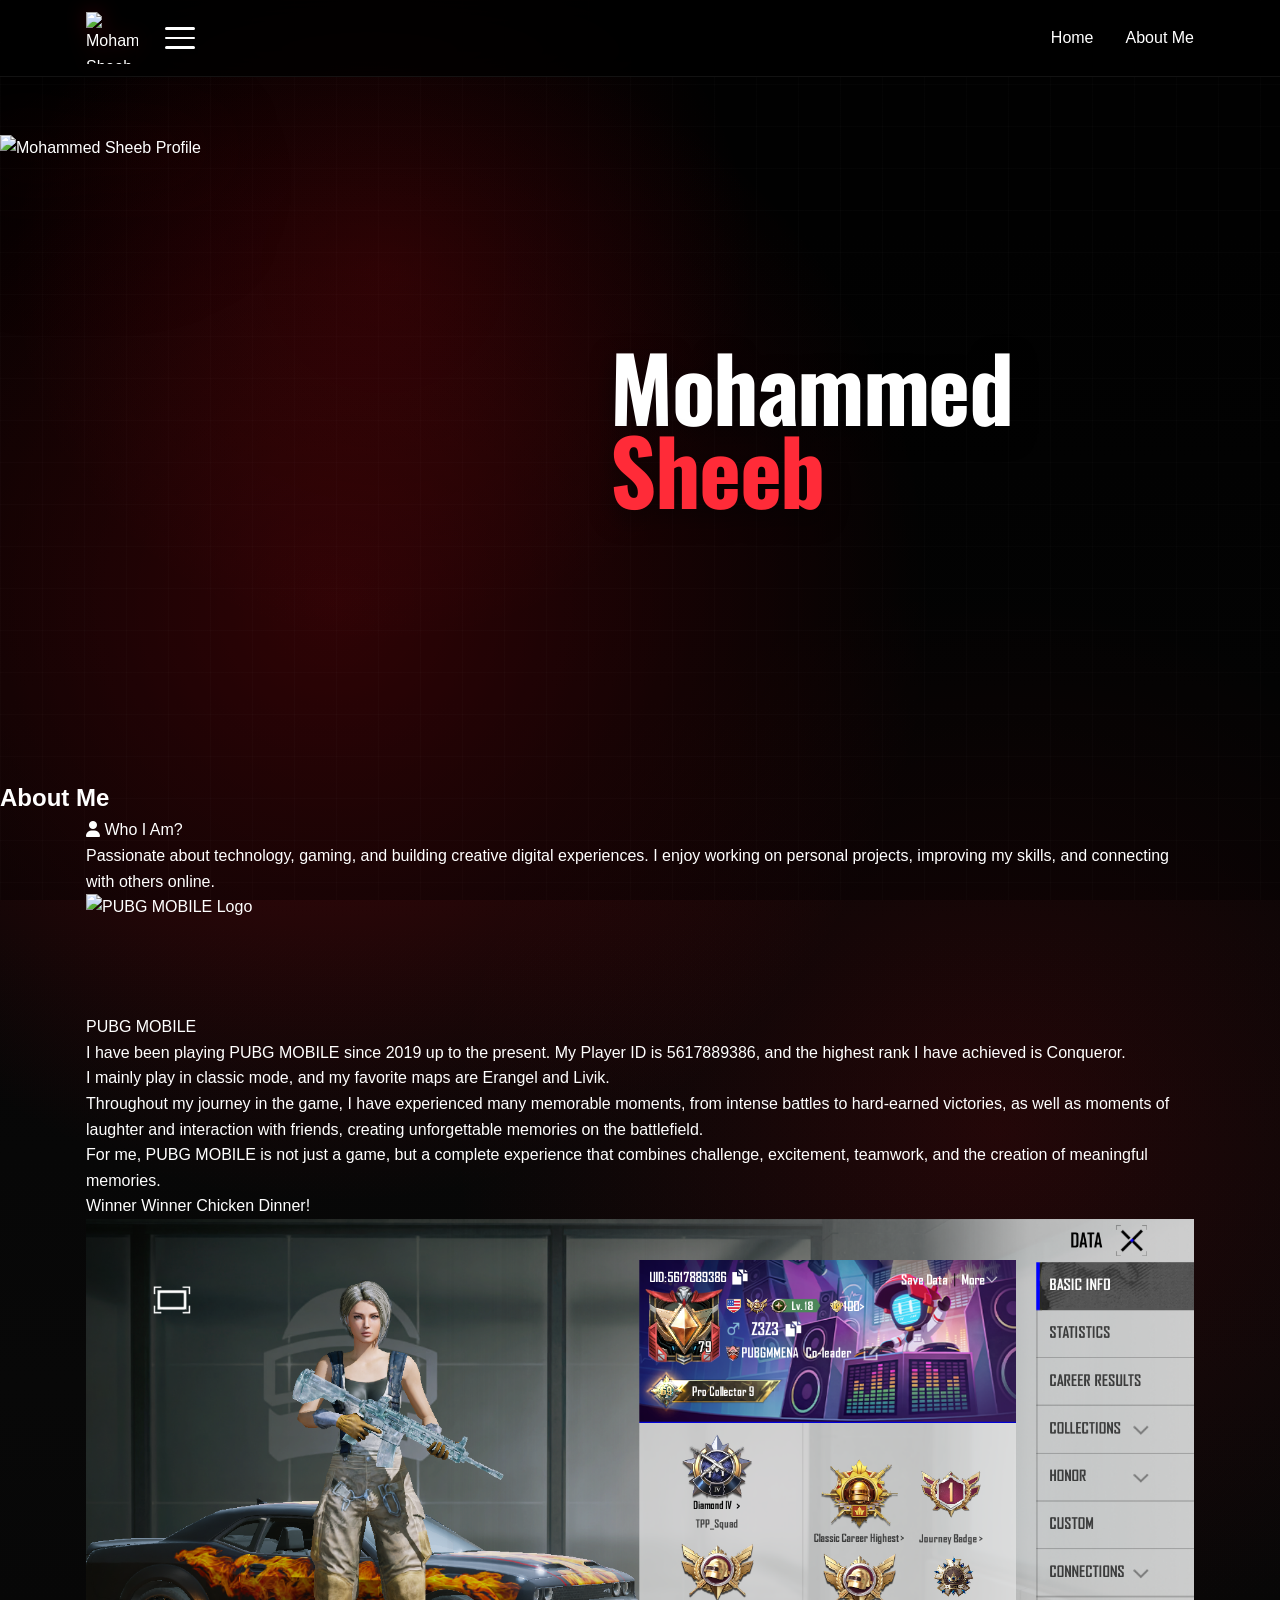
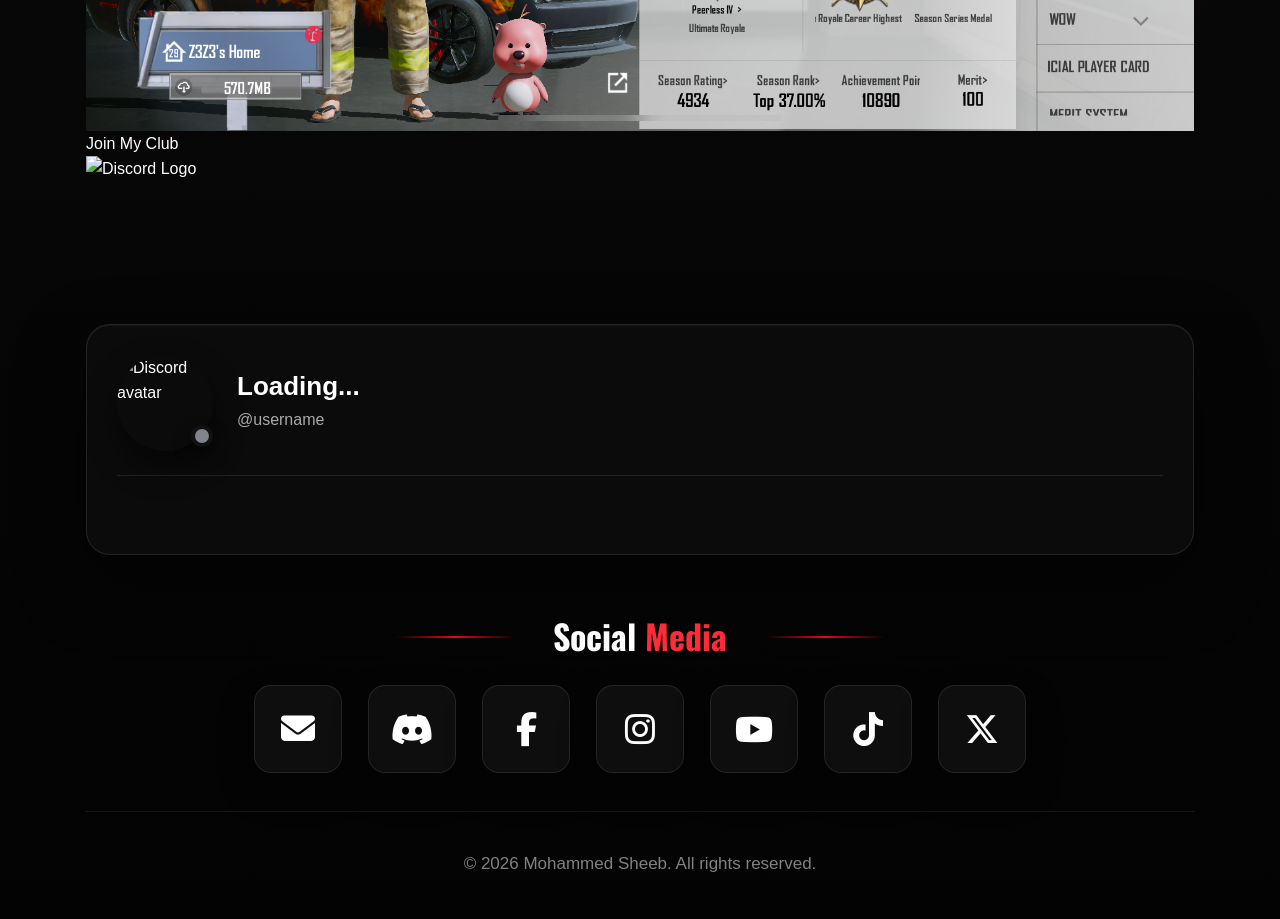
==== commit b727e7aa: "Update index.html" ====
--- a/index.html
+++ b/index.html
@@ -3,7 +3,6 @@
 <head>
   <meta charset="UTF-8" />
   <meta name="viewport" content="width=device-width, initial-scale=1.0" />
-
   <title>Mohammed Sheeb</title>
 
   <meta name="description" content="Official personal website of Mohammed Sheeb" />
@@ -15,6 +14,10 @@
   <meta property="og:url" content="https://mohammedsheeb.online/" />
   <meta property="og:type" content="website" />
   <meta property="og:image" content="https://mohammedsheeb.online/assets/images/logos/logo.png?v=25" />
+  <meta property="og:image:secure_url" content="https://mohammedsheeb.online/assets/images/logos/logo.png?v=25" />
+  <meta property="og:image:type" content="image/png" />
+  <meta property="og:image:width" content="256" />
+  <meta property="og:image:height" content="256" />
 
   <meta name="twitter:card" content="summary" />
   <meta name="twitter:title" content="Mohammed Sheeb" />
@@ -22,73 +25,151 @@
   <meta name="twitter:image" content="https://mohammedsheeb.online/assets/images/logos/logo.png?v=25" />
 
   <link rel="icon" type="image/svg+xml" href="/assets/images/logos/logo.svg" />
+  <link rel="icon" type="image/png" sizes="32x32" href="/assets/images/logos/logo.png" />
+  <link rel="icon" type="image/png" sizes="64x64" href="/assets/images/logos/logo.png" />
   <link rel="apple-touch-icon" href="/assets/images/logos/logo.png" />
 
   <link rel="preconnect" href="https://fonts.googleapis.com" />
   <link rel="preconnect" href="https://fonts.gstatic.com" crossorigin />
   <link rel="preconnect" href="https://cdnjs.cloudflare.com" />
 
-  <link href="https://fonts.googleapis.com/css2?family=Google+Sans:ital,wght@0,400..700;1,400..700&family=Oswald:wght@400..700&display=swap" rel="stylesheet" />
+  <link href="https://fonts.googleapis.com/css2?family=Google+Sans:ital,wght@0,400..700;1,400..700&family=Oswald:wght@200..700&display=swap" rel="stylesheet" />
   <link rel="stylesheet" href="https://cdnjs.cloudflare.com/ajax/libs/font-awesome/6.5.2/css/all.min.css" />
   <link rel="stylesheet" href="/assets/css/style.css" />
+
+  <script async src="https://www.googletagmanager.com/gtag/js?id=G-B6TC2WJ9QJ"></script>
+  <script>
+    window.dataLayer = window.dataLayer || [];
+    function gtag(){dataLayer.push(arguments);}
+    gtag("js", new Date());
+    gtag("config", "G-B6TC2WJ9QJ");
+  </script>
 </head>
-
 <body>
   <header id="siteHeader">
     <div class="container header-inner">
-      <a href="/" class="brand" aria-label="Mohammed Sheeb Home">
-        <img src="/assets/images/logos/logo.png" alt="Mohammed Sheeb Logo" class="logo-img" />
-      </a>
-
-      <button class="menu-toggle" id="menuToggle" aria-label="Menu" aria-expanded="false" aria-controls="siteNav" type="button">
+      <div class="logo">
+        <a href="/" aria-label="Mohammed Sheeb Home">
+          <img
+            src="/assets/images/logos/logo.png"
+            alt="Mohammed Sheeb Logo"
+            class="logo-img"
+            width="288"
+            height="288"
+          />
+        </a>
+      </div>
+
+      <button
+        class="menu-toggle"
+        id="menuToggle"
+        aria-label="Menu"
+        aria-expanded="false"
+        aria-controls="siteNav"
+        type="button"
+      >
         <span></span>
         <span></span>
         <span></span>
       </button>
 
       <nav class="nav" id="siteNav" aria-label="Primary Navigation">
-        <a href="/" class="active">Home</a>
-        <a href="#discord">Discord</a>
+        <a href="/">Home</a>
+        <a href="/about/">About Me</a>
       </nav>
     </div>
   </header>
 
   <main>
-    <section class="hero">
-      <div class="hero-bg"></div>
-
-      <div class="container hero-inner">
-        <div class="hero-image">
+    <section class="hero reveal delay-1" id="about">
+      <img
+        id="heroAvatar"
+        src="/assets/images/profile/profile.jpg"
+        alt="Mohammed Sheeb Profile"
+        width="710"
+        height="710"
+      />
+      <h1>Mohammed <span>Sheeb</span></h1>
+      <div class="hero-line"></div>
+    </section>
+
+    <div class="section-heading reveal delay-2">
+      <h2>About <span>Me</span></h2>
+    </div>
+
+    <div class="container">
+      <section class="about-card reveal delay-3">
+        <div class="about-subtitle">
+          <i class="fas fa-user" aria-hidden="true"></i>
+          Who I Am?
+        </div>
+
+        <p class="about-text">
+          Passionate about technology, gaming, and building creative digital experiences.
+          I enjoy working on personal projects, improving my skills, and connecting with others online.
+        </p>
+
+        <div class="section-line"></div>
+
+        <div class="game-title">
           <img
-            src="/assets/images/profile/profile.png"
-            alt="Mohammed Sheeb Profile"
-            id="heroAvatar"
+            src="/assets/images/logos/pubgm-logo.png"
+            alt="PUBG MOBILE Logo"
+            class="game-logo"
+            width="600"
+            height="120"
           />
-        </div>
-
-        <div class="hero-content">
-          <div class="hero-kicker">
-            <span></span>
-            Welcome to my website
-            <span></span>
-          </div>
-
-          <h1>Mohammed <span>Sheeb</span></h1>
-
-          <p>
-            Passionate about technology, gaming, and building creative digital experiences.
-          </p>
-
-          <a href="#discord" class="hero-btn">
-            View Discord
-            <i class="fas fa-arrow-right" aria-hidden="true"></i>
+          <span>PUBG MOBILE</span>
+        </div>
+
+        <p class="about-text">
+          I have been playing PUBG MOBILE since 2019 up to the present. My Player ID is 5617889386, and the highest rank I have achieved is Conqueror.
+        </p>
+
+        <p class="about-text">
+          I mainly play in classic mode, and my favorite maps are Erangel and Livik.
+        </p>
+
+        <p class="about-text">
+          Throughout my journey in the game, I have experienced many memorable moments, from intense battles to hard-earned victories, as well as moments of laughter and interaction with friends, creating unforgettable memories on the battlefield.
+        </p>
+
+        <p class="about-text">
+          For me, PUBG MOBILE is not just a game, but a complete experience that combines challenge, excitement, teamwork, and the creation of meaningful memories.
+        </p>
+
+        <p class="about-text">
+          Winner Winner Chicken Dinner!
+        </p>
+
+        <div class="pubgm-image-box">
+          <img
+            src="assets/images/general/IMG_7453.png"
+            alt="PUBGM Image"
+            class="pubgm-image"
+            width="1536"
+            height="1152"
+          />
+          <a
+            href="https://www.pubgmobile.com/club/detail?openid=37792517957485864&encryptid=99T6UqU2F5CDhQtXUwFKhBUpHgf5hdf0uJ&id=1003854&type=1&page=club_homepage&extra&schema=igame1320"
+            target="_blank"
+            rel="noopener noreferrer"
+            class="pubgm-btn"
+          >
+            Join My Club
           </a>
         </div>
+      </section>
+
+      <div class="discord-title reveal delay-4">
+        <img
+          src="/assets/images/logos/discord-logo.png"
+          alt="Discord Logo"
+          class="discord-logo"
+          width="1536"
+          height="232"
+        />
       </div>
-    </section>
-
-    <section class="discord-section container" id="discord">
-      <h2>Discord</h2>
 
       <a
         href="https://discordapp.com/users/1481454957512101950"
@@ -97,7 +178,7 @@
         class="discord-link"
         aria-label="Open Discord profile"
       >
-        <div class="discord-card">
+        <section class="discord-card reveal delay-4">
           <div class="profile">
             <div class="avatar">
               <img id="avatar" src="" alt="Discord avatar" />
@@ -108,14 +189,15 @@
             <div class="profile-meta">
               <div id="displayName" class="display-name">Loading...</div>
               <div id="tag" class="username-value">@username</div>
-              <div id="customStatus" class="custom-status">
-                <span id="customStatusEmoji" class="custom-status-emoji"></span>
-                <span id="customStatusText" class="custom-status-text">Just Chilling</span>
-              </div>
             </div>
           </div>
 
           <div class="discord-divider"></div>
+
+          <div id="customStatus" class="custom-status">
+            <span id="customStatusEmoji" class="custom-status-emoji"></span>
+            <span id="customStatusText" class="custom-status-text"></span>
+          </div>
 
           <div id="activityCard" class="activity-card">
             <div id="spotifyHeader" class="spotify-header" style="display:none;">
@@ -124,7 +206,13 @@
             </div>
 
             <div class="activity-main">
-              <img id="activityCover" class="activity-cover" src="" alt="Activity Cover" style="display:none;" />
+              <img
+                id="activityCover"
+                class="activity-cover"
+                src=""
+                alt="Activity Cover"
+                style="display:none;"
+              />
 
               <div class="activity-text">
                 <div id="activityName" class="activity-name">Just Chilling</div>
@@ -143,27 +231,45 @@
               </div>
             </div>
           </div>
-        </div>
+        </section>
       </a>
-    </section>
-
-    <section class="social" id="social">
-      <h2>Social <span>Media</span></h2>
-
-      <div class="icons">
-        <a class="mail" href="mailto:mohammedsheeb1@gmail.com" aria-label="Email"><i class="fas fa-envelope"></i></a>
-        <a class="discord" href="https://discord.gg/ppbMFFxSFF" target="_blank" rel="noopener noreferrer" aria-label="Discord"><i class="fab fa-discord"></i></a>
-        <a class="facebook" href="https://facebook.com/MohammedSheeb" target="_blank" rel="noopener noreferrer" aria-label="Facebook"><i class="fab fa-facebook-f"></i></a>
-        <a class="instagram" href="https://www.instagram.com/mohammedsheeb" target="_blank" rel="noopener noreferrer" aria-label="Instagram"><i class="fab fa-instagram"></i></a>
-        <a class="youtube" href="https://youtube.com/@MohammedSheeb" target="_blank" rel="noopener noreferrer" aria-label="YouTube"><i class="fab fa-youtube"></i></a>
-        <a class="tiktok" href="https://www.tiktok.com/@mohammedsheeb" target="_blank" rel="noopener noreferrer" aria-label="TikTok"><i class="fab fa-tiktok"></i></a>
-        <a class="x-twitter" href="https://x.com/MohammedSheeb_" target="_blank" rel="noopener noreferrer" aria-label="X"><i class="fab fa-x-twitter"></i></a>
-      </div>
-    </section>
-
-    <footer class="site-footer">
-      <p>© <span id="year"></span> Mohammed Sheeb. All rights reserved.</p>
-    </footer>
+
+      <div class="section-divider reveal delay-5"></div>
+
+      <section class="social reveal delay-5" id="social">
+        <h2>Social <span>Media</span></h2>
+
+        <div class="icons-wrap">
+          <div class="icons">
+            <a href="mailto:mohammedsheeb1@gmail.com" aria-label="Email Mohammed Sheeb">
+              <i class="fas fa-envelope" aria-hidden="true"></i>
+            </a>
+            <a href="https://discord.gg/ppbMFFxSFF" target="_blank" rel="noopener noreferrer" aria-label="Discord">
+              <i class="fab fa-discord" aria-hidden="true"></i>
+            </a>
+            <a href="https://facebook.com/MohammedSheeb" target="_blank" rel="noopener noreferrer" aria-label="Facebook">
+              <i class="fab fa-facebook-f" aria-hidden="true"></i>
+            </a>
+            <a href="https://www.instagram.com/mohammedsheeb" target="_blank" rel="noopener noreferrer" aria-label="Instagram">
+              <i class="fab fa-instagram" aria-hidden="true"></i>
+            </a>
+            <a href="https://youtube.com/@MohammedSheeb" target="_blank" rel="noopener noreferrer" aria-label="YouTube">
+              <i class="fab fa-youtube" aria-hidden="true"></i>
+            </a>
+            <a href="https://www.tiktok.com/@mohammedsheeb" target="_blank" rel="noopener noreferrer" aria-label="TikTok">
+              <i class="fab fa-tiktok" aria-hidden="true"></i>
+            </a>
+            <a href="https://x.com/MohammedSheeb_" target="_blank" rel="noopener noreferrer" aria-label="X">
+              <i class="fab fa-x-twitter" aria-hidden="true"></i>
+            </a>
+          </div>
+        </div>
+      </section>
+
+      <footer class="site-footer">
+        <p>© <span id="year"></span> Mohammed Sheeb. All rights reserved.</p>
+      </footer>
+    </div>
   </main>
 
   <script defer src="/assets/js/script.js"></script>
--- a/assets/css/style.css
+++ b/assets/css/style.css
@@ -1,20 +1,20 @@
 :root{
-  --bg:#050505;
+  --bg:#030303;
   --text:#fff;
   --soft:#b8b8b8;
   --accent:#e50914;
-  --accent2:#ff2a36;
+  --accent2:#ff2b38;
 
   --online:#23a55a;
   --idle:#f0b232;
   --dnd:#f23f43;
   --offline:#80848e;
 
-  --container-width:1240px;
-
-  --avatar-size:72px;
+  --container-width:1180px;
+
+  --avatar-size:96px;
   --frame-size:calc(var(--avatar-size) * 1.2);
-  --status-size:18px;
+  --status-size:22px;
 }
 
 *,
@@ -30,12 +30,13 @@
 }
 
 body{
-  font-family:"Google Sans", -apple-system, BlinkMacSystemFont, "Segoe UI", Arial, sans-serif;
+  min-height:100vh;
+  font-family:"Google Sans",-apple-system,BlinkMacSystemFont,"Segoe UI",Arial,sans-serif;
+  color:var(--text);
   background:
-    radial-gradient(circle at 28% 25%, rgba(229,9,20,.22), transparent 26%),
-    radial-gradient(circle at 75% 40%, rgba(229,9,20,.12), transparent 30%),
-    linear-gradient(180deg,#050505,#0a0a0a 55%,#050505);
-  color:var(--text);
+    radial-gradient(circle at 26% 24%, rgba(229,9,20,.30), transparent 28%),
+    radial-gradient(circle at 78% 45%, rgba(229,9,20,.13), transparent 32%),
+    linear-gradient(180deg,#020202 0%,#080808 55%,#030303 100%);
   overflow-x:hidden;
   line-height:1.6;
 }
@@ -46,10 +47,9 @@
   inset:0;
   z-index:-2;
   background:
-    linear-gradient(to right, rgba(255,255,255,.025) 1px, transparent 1px),
-    linear-gradient(to bottom, rgba(255,255,255,.025) 1px, transparent 1px);
+    linear-gradient(to right, rgba(255,255,255,.022) 1px, transparent 1px),
+    linear-gradient(to bottom, rgba(255,255,255,.022) 1px, transparent 1px);
   background-size:42px 42px;
-  mask-image:linear-gradient(to bottom, transparent, black 12%, black 88%, transparent);
   pointer-events:none;
 }
 
@@ -58,7 +58,9 @@
   position:fixed;
   inset:0;
   z-index:-1;
-  background:rgba(0,0,0,.28);
+  background:
+    radial-gradient(circle at 30% 30%, rgba(229,9,20,.12), transparent 34%),
+    rgba(0,0,0,.35);
   pointer-events:none;
 }
 
@@ -79,7 +81,7 @@
   width:100%;
   max-width:var(--container-width);
   margin:0 auto;
-  padding:0 clamp(18px,3vw,34px);
+  padding:0 clamp(20px,3vw,36px);
 }
 
 /* Header */
@@ -87,49 +89,49 @@
   position:sticky;
   top:0;
   z-index:1000;
-  background:rgba(0,0,0,.72);
-  border-bottom:1px solid rgba(255,255,255,.08);
+  background:rgba(0,0,0,.76);
+  border-bottom:1px solid rgba(255,255,255,.07);
   backdrop-filter:blur(18px);
   -webkit-backdrop-filter:blur(18px);
 }
 
 .header-inner{
-  min-height:70px;
+  min-height:76px;
   display:flex;
   align-items:center;
   justify-content:space-between;
-  gap:18px;
+  gap:20px;
 }
 
 .brand{
   display:flex;
   align-items:center;
-  gap:12px;
-  font-weight:900;
-  letter-spacing:.5px;
-  text-transform:uppercase;
-  font-size:15px;
+}
+
+.brand span{
+  display:none;
 }
 
 .logo-img{
-  width:42px;
-  height:42px;
+  width:52px;
+  height:52px;
   object-fit:contain;
+  filter:drop-shadow(0 0 10px rgba(229,9,20,.25));
 }
 
 .nav{
   display:flex;
   align-items:center;
-  gap:26px;
+  gap:32px;
   margin-left:auto;
 }
 
 .nav a{
-  font-size:14px;
-  font-weight:700;
+  position:relative;
   color:#fff;
-  position:relative;
-  padding:8px 0;
+  font-size:16px;
+  font-weight:500;
+  padding:25px 0;
 }
 
 .nav a.active,
@@ -141,10 +143,11 @@
   content:"";
   position:absolute;
   left:0;
-  bottom:0;
+  bottom:12px;
   width:0;
-  height:2px;
+  height:3px;
   background:var(--accent);
+  border-radius:999px;
   transition:.25s ease;
 }
 
@@ -154,41 +157,41 @@
 }
 
 .menu-toggle{
-  width:42px;
-  height:42px;
+  width:44px;
+  height:44px;
   border:0;
   background:transparent;
   display:flex;
   flex-direction:column;
   align-items:center;
   justify-content:center;
-  gap:6px;
+  gap:7px;
   cursor:pointer;
 }
 
 .menu-toggle span{
-  width:25px;
-  height:2px;
+  width:30px;
+  height:2.5px;
+  background:#fff;
   border-radius:999px;
-  background:#fff;
 }
 
 /* Hero */
 .hero{
   position:relative;
-  min-height:560px;
+  min-height:650px;
   display:flex;
   align-items:center;
   overflow:hidden;
-  padding:70px 0 35px;
+  padding:58px 0 34px;
 }
 
 .hero-bg{
   position:absolute;
   inset:0;
   background:
-    radial-gradient(circle at 30% 42%, rgba(229,9,20,.34), transparent 28%),
-    radial-gradient(circle at 60% 42%, rgba(229,9,20,.10), transparent 30%);
+    radial-gradient(circle at 27% 44%, rgba(229,9,20,.35), transparent 27%),
+    radial-gradient(circle at 56% 50%, rgba(229,9,20,.12), transparent 30%);
   pointer-events:none;
 }
 
@@ -196,37 +199,38 @@
   position:relative;
   z-index:2;
   display:grid;
-  grid-template-columns:1.05fr .95fr;
-  align-items:center;
-  gap:60px;
+  grid-template-columns:1.08fr .92fr;
+  align-items:center;
+  gap:68px;
 }
 
 .hero-image{
   position:relative;
   display:flex;
+  align-items:flex-end;
   justify-content:flex-start;
-  align-items:flex-end;
+  min-height:520px;
 }
 
 .hero-image::before{
   content:"";
   position:absolute;
-  width:390px;
-  height:390px;
+  width:440px;
+  height:440px;
   border:1px solid rgba(229,9,20,.28);
   border-radius:50%;
-  left:80px;
-  top:40px;
+  left:75px;
+  top:35px;
 }
 
 #heroAvatar{
   position:relative;
   z-index:2;
-  width:min(560px,100%);
+  width:min(610px,100%);
   object-fit:contain;
   filter:
-    drop-shadow(0 0 34px rgba(229,9,20,.28))
-    drop-shadow(0 28px 55px rgba(0,0,0,.72));
+    drop-shadow(0 0 36px rgba(229,9,20,.35))
+    drop-shadow(0 35px 70px rgba(0,0,0,.75));
 }
 
 .hero-content{
@@ -236,13 +240,13 @@
 .hero-kicker{
   display:flex;
   align-items:center;
-  gap:16px;
+  gap:18px;
   color:var(--accent2);
   text-transform:uppercase;
-  letter-spacing:3px;
-  font-size:13px;
+  letter-spacing:3.4px;
+  font-size:14px;
   font-weight:700;
-  margin-bottom:22px;
+  margin-bottom:25px;
 }
 
 .hero-kicker span{
@@ -252,12 +256,13 @@
 }
 
 .hero h1{
-  font-family:"Oswald", sans-serif;
-  font-size:clamp(4rem,7vw,6.6rem);
-  line-height:.95;
-  font-weight:900;
-  letter-spacing:-1px;
-  margin-bottom:24px;
+  font-family:"Oswald",sans-serif;
+  font-size:clamp(4.8rem,7vw,7rem);
+  line-height:.92;
+  font-weight:700;
+  letter-spacing:-1.5px;
+  margin-bottom:25px;
+  text-shadow:0 8px 25px rgba(0,0,0,.55);
 }
 
 .hero h1 span{
@@ -266,138 +271,95 @@
 }
 
 .hero-content p{
-  max-width:470px;
-  color:#d0d0d0;
-  font-size:18px;
+  max-width:500px;
+  color:rgba(255,255,255,.78);
+  font-size:19px;
   line-height:1.75;
-  margin-bottom:28px;
+  margin-bottom:34px;
 }
 
 .hero-btn{
   display:inline-flex;
   align-items:center;
-  gap:14px;
-  padding:14px 28px;
-  border:1px solid rgba(229,9,20,.85);
+  justify-content:center;
+  gap:18px;
+  min-width:260px;
+  padding:16px 30px;
+  border:1px solid rgba(229,9,20,.95);
   border-radius:999px;
   color:#fff;
-  font-size:14px;
+  font-size:16px;
   font-weight:800;
+  background:rgba(0,0,0,.25);
   transition:.25s ease;
+}
+
+.hero-btn i{
+  color:var(--accent2);
 }
 
 .hero-btn:hover{
   background:var(--accent);
-  transform:translateY(-2px);
-}
-
-/* Main Grid */
-.main-grid{
-  display:grid;
-  grid-template-columns:1fr 1fr;
-  gap:34px;
-  align-items:start;
-  margin-top:10px;
-}
-
-.about-card h2,
+  transform:translateY(-3px);
+}
+
+/* Discord */
+.discord-section{
+  max-width:720px;
+  margin:18px auto 0;
+}
+
 .discord-section h2,
 .social h2{
-  font-family:"Oswald", sans-serif;
-  font-size:28px;
+  font-family:"Oswald",sans-serif;
+  font-size:34px;
   line-height:1;
   margin-bottom:18px;
-  position:relative;
   display:inline-block;
 }
 
-.about-card h2 span,
-.social h2 span{
-  color:var(--accent2);
-}
-
-.about-card h2::after,
 .discord-section h2::after,
 .social h2::after{
   content:"";
   display:block;
-  width:52px;
+  width:58px;
   height:3px;
   background:var(--accent);
-  margin-top:10px;
+  margin-top:12px;
   border-radius:999px;
 }
 
-/* Cards */
-.card-content,
 .discord-card{
-  background:rgba(14,14,14,.76);
-  border:1px solid rgba(255,255,255,.08);
-  border-radius:20px;
-  box-shadow:0 22px 50px rgba(0,0,0,.42);
+  width:100%;
+  padding:30px;
+  border-radius:24px;
+  background:rgba(14,14,14,.82);
+  border:1px solid rgba(255,255,255,.10);
+  box-shadow:
+    0 28px 65px rgba(0,0,0,.50),
+    inset 0 1px 0 rgba(255,255,255,.04);
   backdrop-filter:blur(18px);
   -webkit-backdrop-filter:blur(18px);
-}
-
-.card-content{
-  min-height:205px;
-  padding:32px;
-  display:flex;
-  align-items:flex-start;
+  transition:.25s ease;
+}
+
+.discord-card:hover{
+  transform:translateY(-4px);
+  border-color:rgba(229,9,20,.38);
+}
+
+.profile{
+  display:flex;
+  align-items:center;
   gap:24px;
 }
 
-.card-icon{
-  width:62px;
-  height:62px;
-  border:1px solid var(--accent);
-  border-radius:50%;
-  color:var(--accent2);
-  display:flex;
-  align-items:center;
-  justify-content:center;
-  font-size:24px;
-  flex-shrink:0;
-}
-
-.card-content h3{
-  font-size:22px;
-  margin-bottom:12px;
-}
-
-.card-content p{
-  color:#d4d4d4;
-  font-size:15px;
-  line-height:1.8;
-}
-
-/* Discord */
-.discord-link{
-  display:block;
-}
-
-.discord-card{
-  min-height:205px;
-  padding:26px;
-  transition:.25s ease;
-}
-
-.discord-card:hover{
-  transform:translateY(-3px);
-  border-color:rgba(229,9,20,.35);
-}
-
-.profile{
-  display:flex;
-  align-items:center;
-  gap:18px;
-}
-
 .avatar{
+  position:relative;
   width:var(--avatar-size);
   height:var(--avatar-size);
-  position:relative;
   flex-shrink:0;
+  overflow:visible;
 }
 
 .avatar #avatar{
@@ -405,7 +367,9 @@
   height:100%;
   border-radius:50%;
   object-fit:cover;
-  box-shadow:0 12px 28px rgba(0,0,0,.45);
+  position:relative;
+  z-index:2;
+  box-shadow:0 15px 30px rgba(0,0,0,.55);
 }
 
 .avatar-frame{
@@ -421,14 +385,15 @@
 }
 
 .status-dot{
+  position:absolute;
+  right:0;
+  bottom:4px;
+  z-index:4;
   width:var(--status-size);
   height:var(--status-size);
-  position:absolute;
-  right:0;
-  bottom:2px;
-  z-index:4;
   border-radius:50%;
   border:4px solid #111;
+  box-shadow:0 8px 16px rgba(0,0,0,.55);
 }
 
 .status-dot.online{background:var(--online);}
@@ -437,33 +402,50 @@
 .status-dot.offline{background:var(--offline);}
 
 .display-name{
+  font-size:26px;
   font-weight:900;
-  font-size:19px;
+  line-height:1.05;
   color:#fff;
 }
 
 .username-value{
+  margin-top:6px;
   color:#aaa;
-  font-size:14px;
+  font-size:16px;
 }
 
 .custom-status{
   display:flex;
   align-items:center;
-  gap:8px;
-  margin-top:8px;
-  color:#eee;
-  font-size:14px;
+  gap:9px;
+  margin-top:14px;
+  color:#f4f4f4;
+  font-size:16px;
+}
+
+.custom-status-emoji{
+  display:flex;
+  align-items:center;
+  justify-content:center;
+  width:24px;
+  height:24px;
+  font-size:20px;
+}
+
+.custom-status-emoji img{
+  width:24px;
+  height:24px;
+  object-fit:contain;
 }
 
 .discord-divider{
   height:1px;
   background:rgba(255,255,255,.10);
-  margin:20px 0;
+  margin:24px 0;
 }
 
 .activity-card{
-  margin-top:18px;
+  margin-top:0;
 }
 
 .spotify-header{
@@ -472,127 +454,211 @@
   justify-content:space-between;
   color:#aaa;
   text-transform:uppercase;
-  letter-spacing:.8px;
-  font-size:12px;
-  margin-bottom:12px;
+  letter-spacing:.9px;
+  font-size:13px;
+  margin-bottom:18px;
 }
 
 .spotify-header i{
   color:#1db954;
-  font-size:24px;
+  font-size:34px;
 }
 
 .activity-main{
   display:flex;
   align-items:center;
-  gap:14px;
+  gap:18px;
 }
 
 .activity-cover{
-  width:58px;
-  height:58px;
+  width:76px;
+  height:76px;
   object-fit:cover;
-  border-radius:8px;
+  border-radius:9px;
+  flex-shrink:0;
 }
 
 .activity-name{
+  font-size:22px;
+  font-weight:900;
+  line-height:1.2;
   color:#fff;
-  font-weight:900;
-  font-size:16px;
 }
 
 .activity-artist{
-  color:#cfcfcf;
-  font-size:14px;
+  margin-top:5px;
+  color:#d0d0d0;
+  font-size:17px;
 }
 
 .spotify-progress-wrap{
-  margin-top:12px;
+  margin-top:16px;
 }
 
 .progress{
   width:100%;
-  height:5px;
+  height:7px;
   border-radius:999px;
   overflow:hidden;
-  background:rgba(255,255,255,.16);
+  background:rgba(255,255,255,.15);
 }
 
 .progress-bar{
-  width:0;
   height:100%;
+  width:0%;
   background:#1db954;
+  border-radius:999px;
 }
 
 .time{
   display:flex;
   justify-content:space-between;
-  margin-top:6px;
-  color:#cfcfcf;
-  font-size:12px;
+  margin-top:8px;
+  color:#d5d5d5;
+  font-size:14px;
 }
 
 /* Social */
 .social{
   text-align:center;
-  margin:34px auto 18px;
-  padding:0 18px;
+  margin:64px auto 38px;
+  padding:0 20px;
 }
 
 .social h2{
-  margin-bottom:22px;
-}
-
+  position:relative;
+  margin-bottom:32px;
+}
+
+.social h2 span{
+  color:var(--accent2);
+}
+
+.social h2::before,
 .social h2::after{
-  margin-left:auto;
-  margin-right:auto;
+  content:"";
+  position:absolute;
+  top:50%;
+  width:120px;
+  height:2px;
+  background:linear-gradient(to right, transparent, var(--accent), transparent);
+}
+
+.social h2::before{
+  right:calc(100% + 38px);
+}
+
+.social h2::after{
+  left:calc(100% + 38px);
+  margin-top:0;
 }
 
 .icons{
   display:grid;
-  grid-template-columns:repeat(7,64px);
+  grid-template-columns:repeat(7,88px);
   justify-content:center;
-  gap:18px;
+  gap:26px;
 }
 
 .icons a{
-  width:64px;
-  height:54px;
+  width:88px;
+  height:88px;
   display:flex;
   align-items:center;
   justify-content:center;
-  border-radius:13px;
+  border-radius:17px;
   background:rgba(17,17,17,.86);
-  border:1px solid rgba(255,255,255,.08);
-  color:#fff;
-  font-size:22px;
+  border:1px solid rgba(255,255,255,.09);
+  box-shadow:0 16px 35px rgba(0,0,0,.35);
+  font-size:34px;
   transition:.25s ease;
 }
 
 .icons a:hover{
-  color:#fff;
-  background:var(--accent);
-  transform:translateY(-4px);
-}
+  transform:translateY(-5px) scale(1.04);
+  border-color:rgba(229,9,20,.35);
+}
+
+.icons a.mail i{color:#fff;}
+.icons a.discord i{color:#5865f2;}
+.icons a.facebook i{color:#1877f2;}
+.icons a.instagram i{color:#e4405f;}
+.icons a.youtube i{color:#ff0000;}
+.icons a.tiktok i{color:#fff;}
+.icons a.x-twitter i{color:#fff;}
 
 /* Footer */
 .site-footer{
+  max-width:1180px;
+  margin:0 auto;
   text-align:center;
-  padding:18px 12px 24px;
-  color:rgba(255,255,255,.58);
-  font-family:-apple-system, BlinkMacSystemFont, "Segoe UI", Arial, sans-serif;
-  font-size:14px;
+  padding:38px 12px 42px;
+  border-top:1px solid rgba(255,255,255,.08);
+  color:rgba(255,255,255,.50);
+  font-family:-apple-system,BlinkMacSystemFont,"Segoe UI",Arial,sans-serif;
+  font-size:17px;
+}
+
+/* Tablet */
+@media(max-width:1050px){
+  .hero-inner{
+    gap:38px;
+  }
+
+  .hero h1{
+    font-size:clamp(4rem,7vw,5.8rem);
+  }
+
+  .icons{
+    grid-template-columns:repeat(7,70px);
+    gap:18px;
+  }
+
+  .icons a{
+    width:70px;
+    height:70px;
+    font-size:27px;
+  }
 }
 
 /* Mobile */
-@media(max-width:900px){
+@media(max-width:768px){
+  :root{
+    --avatar-size:86px;
+    --frame-size:calc(var(--avatar-size) * 1.2);
+    --status-size:20px;
+  }
+
+  .container{
+    padding:0 24px;
+  }
+
+  .header-inner{
+    min-height:68px;
+  }
+
+  .logo-img{
+    width:42px;
+    height:42px;
+  }
+
+  .menu-toggle{
+    width:42px;
+    height:42px;
+  }
+
+  .menu-toggle span{
+    width:27px;
+  }
+
   .nav{
     position:fixed;
-    inset:70px 18px auto 18px;
-    padding:18px;
+    inset:68px 18px auto 18px;
     flex-direction:column;
     align-items:stretch;
-    background:rgba(10,10,10,.96);
+    gap:8px;
+    padding:18px;
+    background:rgba(8,8,8,.96);
     border:1px solid rgba(255,255,255,.08);
     border-radius:18px;
     opacity:0;
@@ -616,65 +682,135 @@
 
   .hero{
     min-height:auto;
-    padding:45px 0 35px;
+    padding:38px 0 28px;
   }
 
   .hero-inner{
-    grid-template-columns:1fr;
-    gap:20px;
+    display:flex;
+    flex-direction:column;
+    gap:18px;
   }
 
   .hero-image{
+    order:1;
+    width:100%;
+    min-height:0;
     justify-content:center;
-    order:1;
+  }
+
+  .hero-image::before{
+    width:285px;
+    height:285px;
+    left:50%;
+    top:20px;
+    transform:translateX(-50%);
+  }
+
+  #heroAvatar{
+    width:min(390px,100%);
   }
 
   .hero-content{
+    order:2;
+    width:100%;
     text-align:left;
-    order:2;
+    margin-top:-10px;
   }
 
   .hero-kicker{
+    gap:12px;
+    letter-spacing:2.4px;
     font-size:11px;
-    letter-spacing:2px;
-    margin-bottom:14px;
+    margin-bottom:16px;
   }
 
   .hero-kicker span{
-    width:34px;
+    width:38px;
   }
 
   .hero h1{
-    font-size:clamp(3.1rem,14vw,4.8rem);
+    font-size:clamp(4.1rem,16vw,5.2rem);
     margin-bottom:18px;
   }
 
   .hero-content p{
     font-size:16px;
+    line-height:1.7;
     max-width:360px;
-    margin-bottom:22px;
-  }
-
-  #heroAvatar{
-    width:min(390px,100%);
-  }
-
-  .hero-image::before{
-    width:270px;
-    height:270px;
-    left:50%;
-    top:30px;
-    transform:translateX(-50%);
-  }
-
-  .main-grid{
-    grid-template-columns:1fr;
-    gap:28px;
-    margin-top:8px;
-  }
-
-  .card-content{
+    margin-bottom:26px;
+  }
+
+  .hero-btn{
+    min-width:230px;
+    padding:14px 24px;
+    font-size:14px;
+  }
+
+  .discord-section{
+    margin-top:18px;
+  }
+
+  .discord-section h2{
+    font-size:31px;
+  }
+
+  .discord-card{
     padding:24px;
+    border-radius:22px;
+  }
+
+  .profile{
+    gap:18px;
+  }
+
+  .display-name{
+    font-size:22px;
+  }
+
+  .username-value{
+    font-size:14px;
+  }
+
+  .custom-status{
+    font-size:14px;
+  }
+
+  .activity-cover{
+    width:62px;
+    height:62px;
+  }
+
+  .activity-name{
+    font-size:17px;
+  }
+
+  .activity-artist{
+    font-size:14px;
+  }
+
+  .spotify-header i{
+    font-size:28px;
+  }
+
+  .social{
+    margin-top:42px;
+  }
+
+  .social h2{
+    font-size:31px;
+  }
+
+  .social h2::before,
+  .social h2::after{
+    width:58px;
+  }
+
+  .social h2::before{
+    right:calc(100% + 18px);
+  }
+
+  .social h2::after{
+    left:calc(100% + 18px);
   }
 
   .icons{
@@ -685,77 +821,50 @@
 
   .icons a{
     width:100%;
-    height:48px;
-    font-size:18px;
-  }
-
-  .brand span{
+    height:52px;
+    border-radius:12px;
+    font-size:20px;
+  }
+
+  .site-footer{
     font-size:14px;
-  }
-}
-
-@media(max-width:480px){
+    padding:28px 12px 34px;
+  }
+}
+
+/* Small Mobile */
+@media(max-width:430px){
   .container{
-    padding:0 20px;
-  }
-
-  .header-inner{
-    min-height:64px;
-  }
-
-  .logo-img{
-    width:38px;
-    height:38px;
-  }
-
-  .brand span{
-    font-size:13px;
-  }
-
-  .hero{
-    padding-top:36px;
-  }
-
-  .hero-content{
-    margin-top:-8px;
-  }
-
-  .hero-btn{
-    padding:12px 20px;
-    font-size:13px;
-  }
-
-  .card-content{
-    flex-direction:row;
-    gap:18px;
-    padding:22px;
-  }
-
-  .card-icon{
-    width:54px;
-    height:54px;
-    font-size:21px;
-  }
-
-  .card-content h3{
-    font-size:20px;
-  }
-
-  .card-content p{
-    font-size:14px;
+    padding:0 18px;
+  }
+
+  .hero h1{
+    font-size:3.8rem;
+  }
+
+  #heroAvatar{
+    width:340px;
+  }
+
+  .hero-image::before{
+    width:250px;
+    height:250px;
   }
 
   .discord-card{
-    padding:22px;
+    padding:20px;
+  }
+
+  .profile{
+    gap:14px;
+  }
+
+  .icons{
+    gap:7px;
   }
 
   .icons a{
-    height:44px;
-    border-radius:11px;
-    font-size:16px;
-  }
-
-  .site-footer{
-    font-size:12px;
+    height:46px;
+    font-size:17px;
   }
 }
